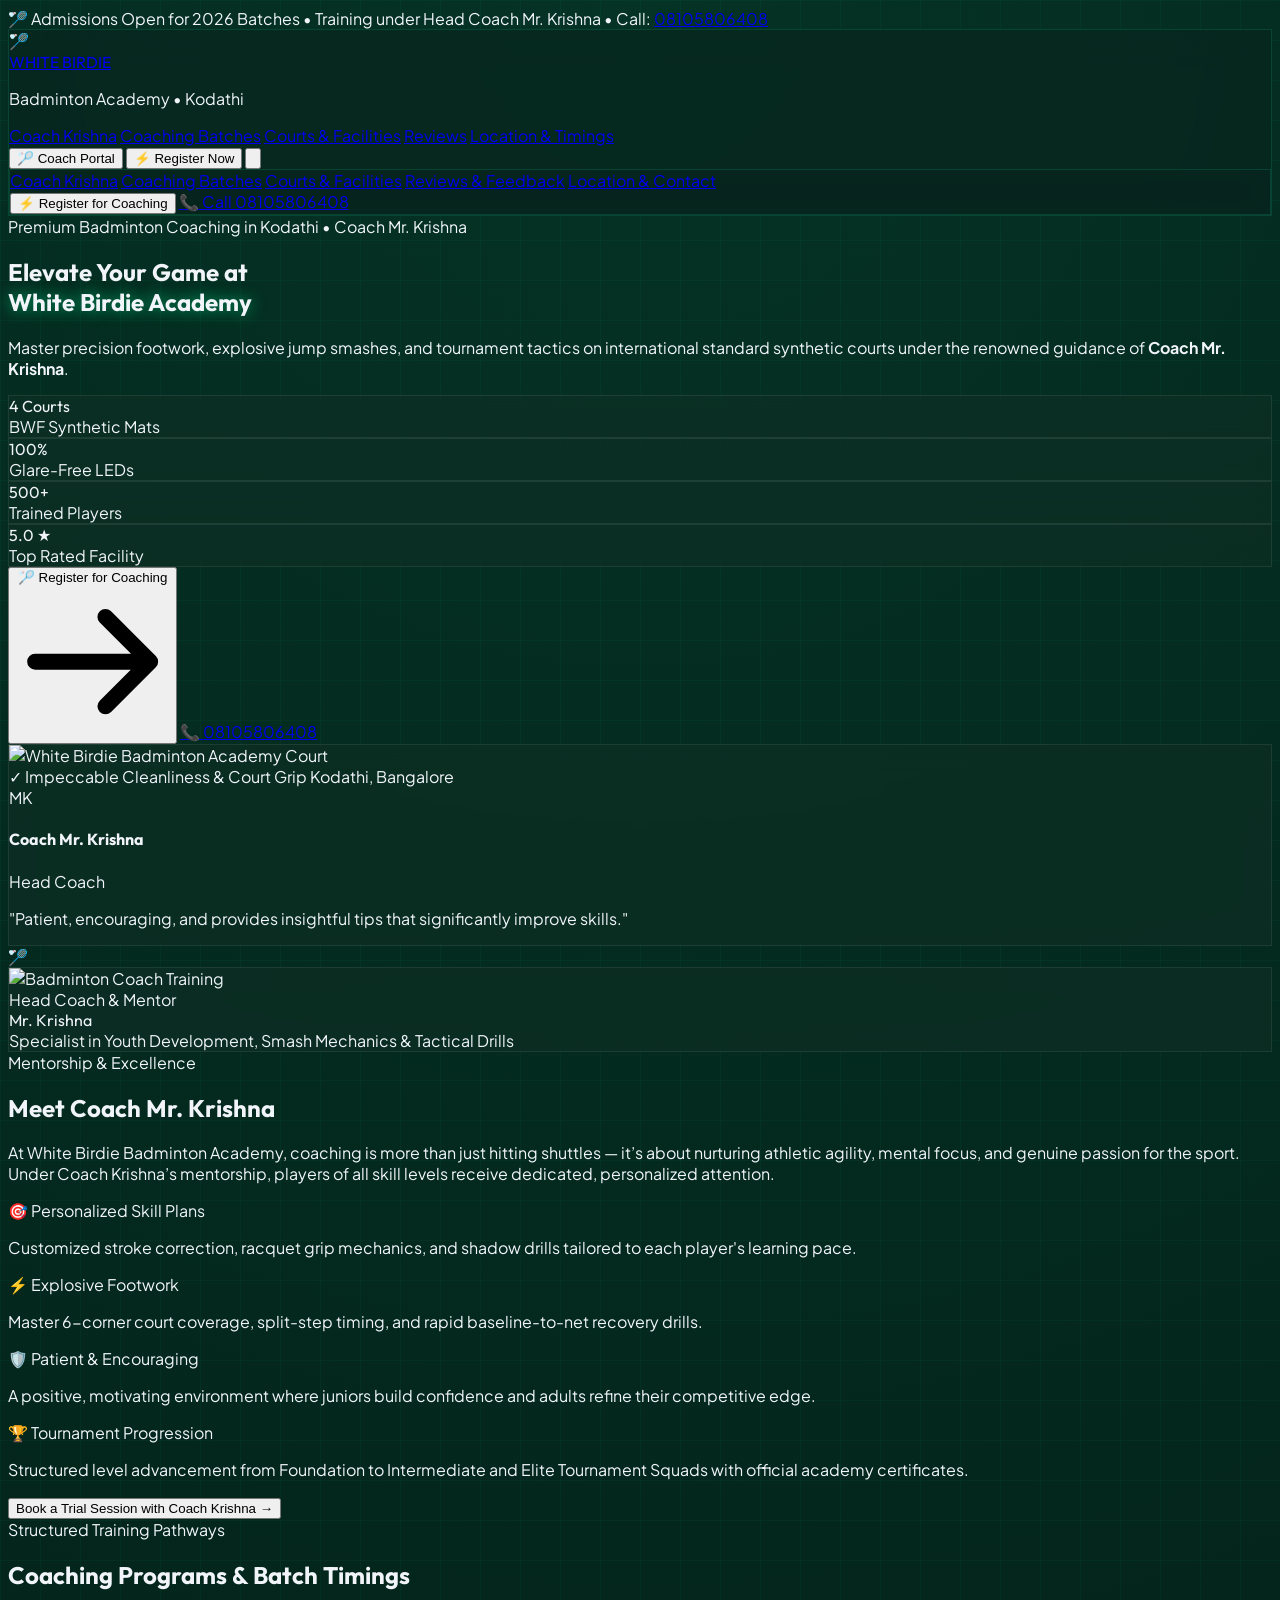
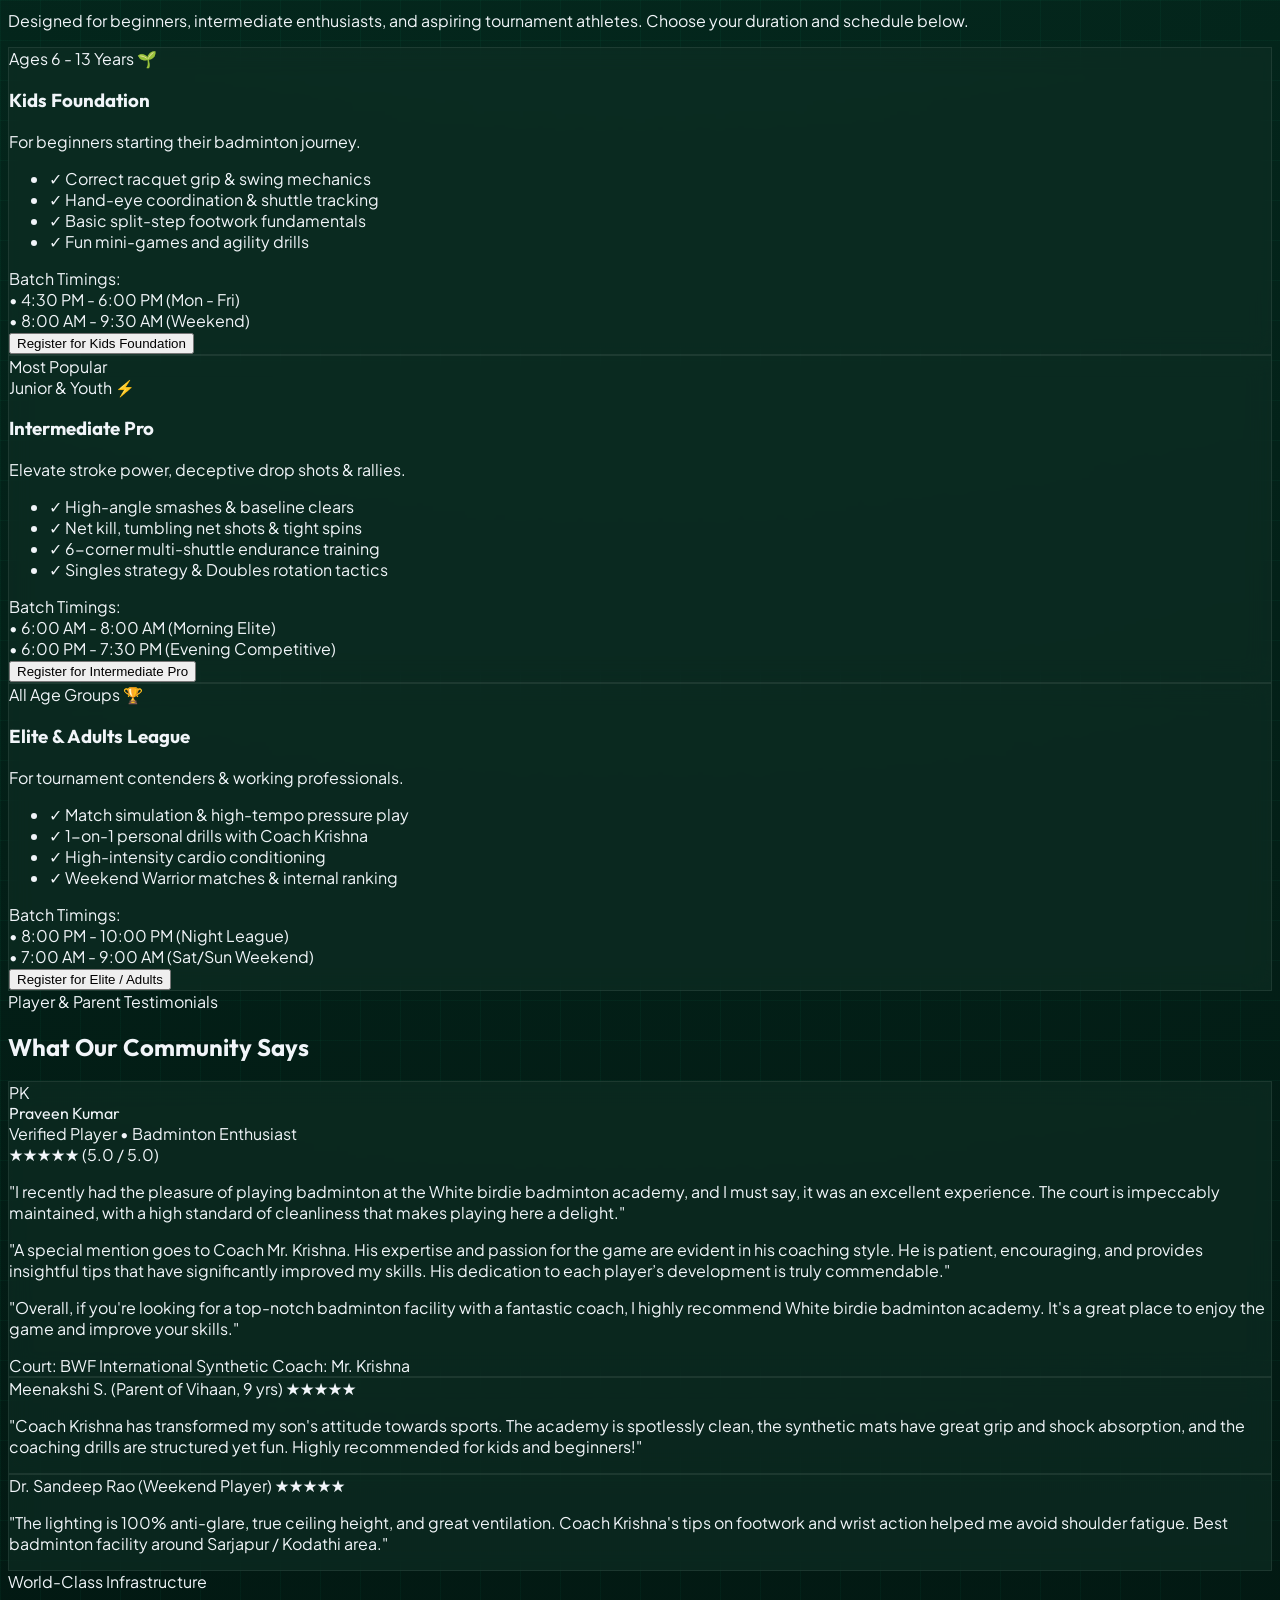
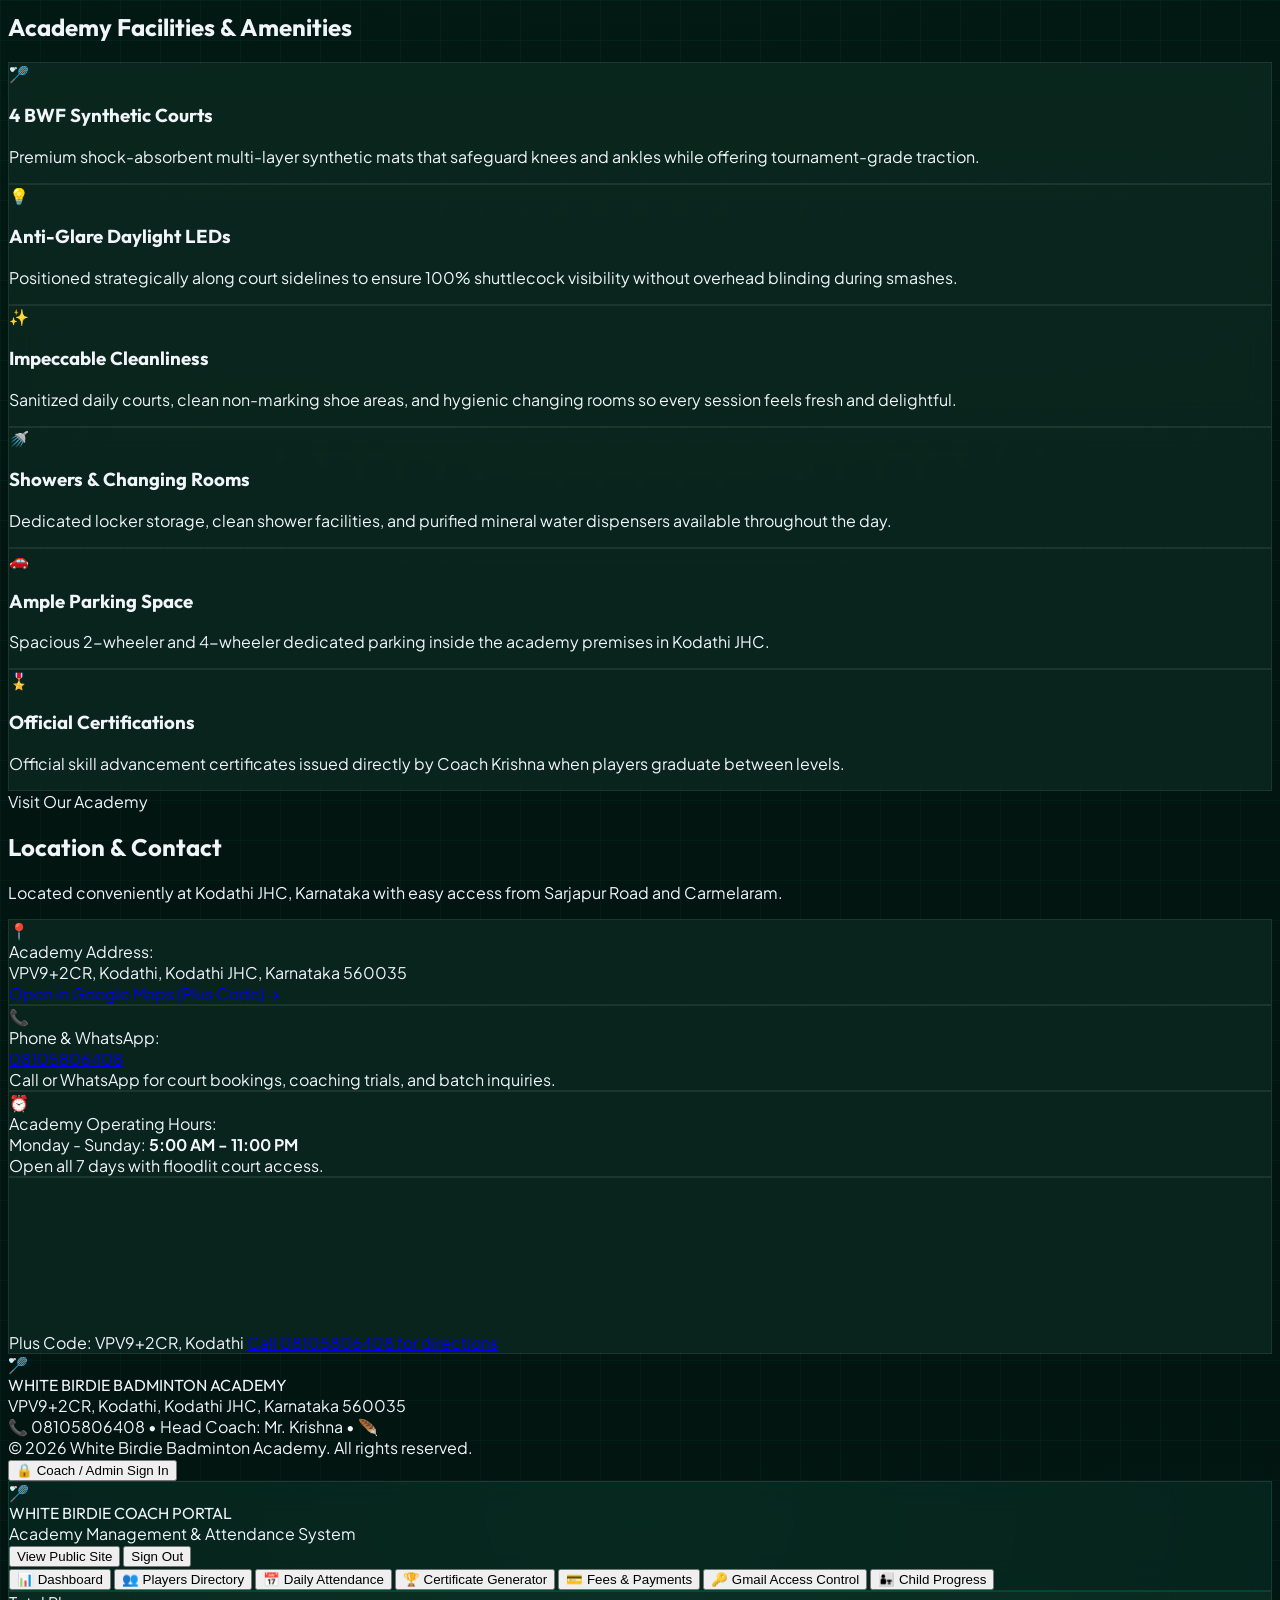
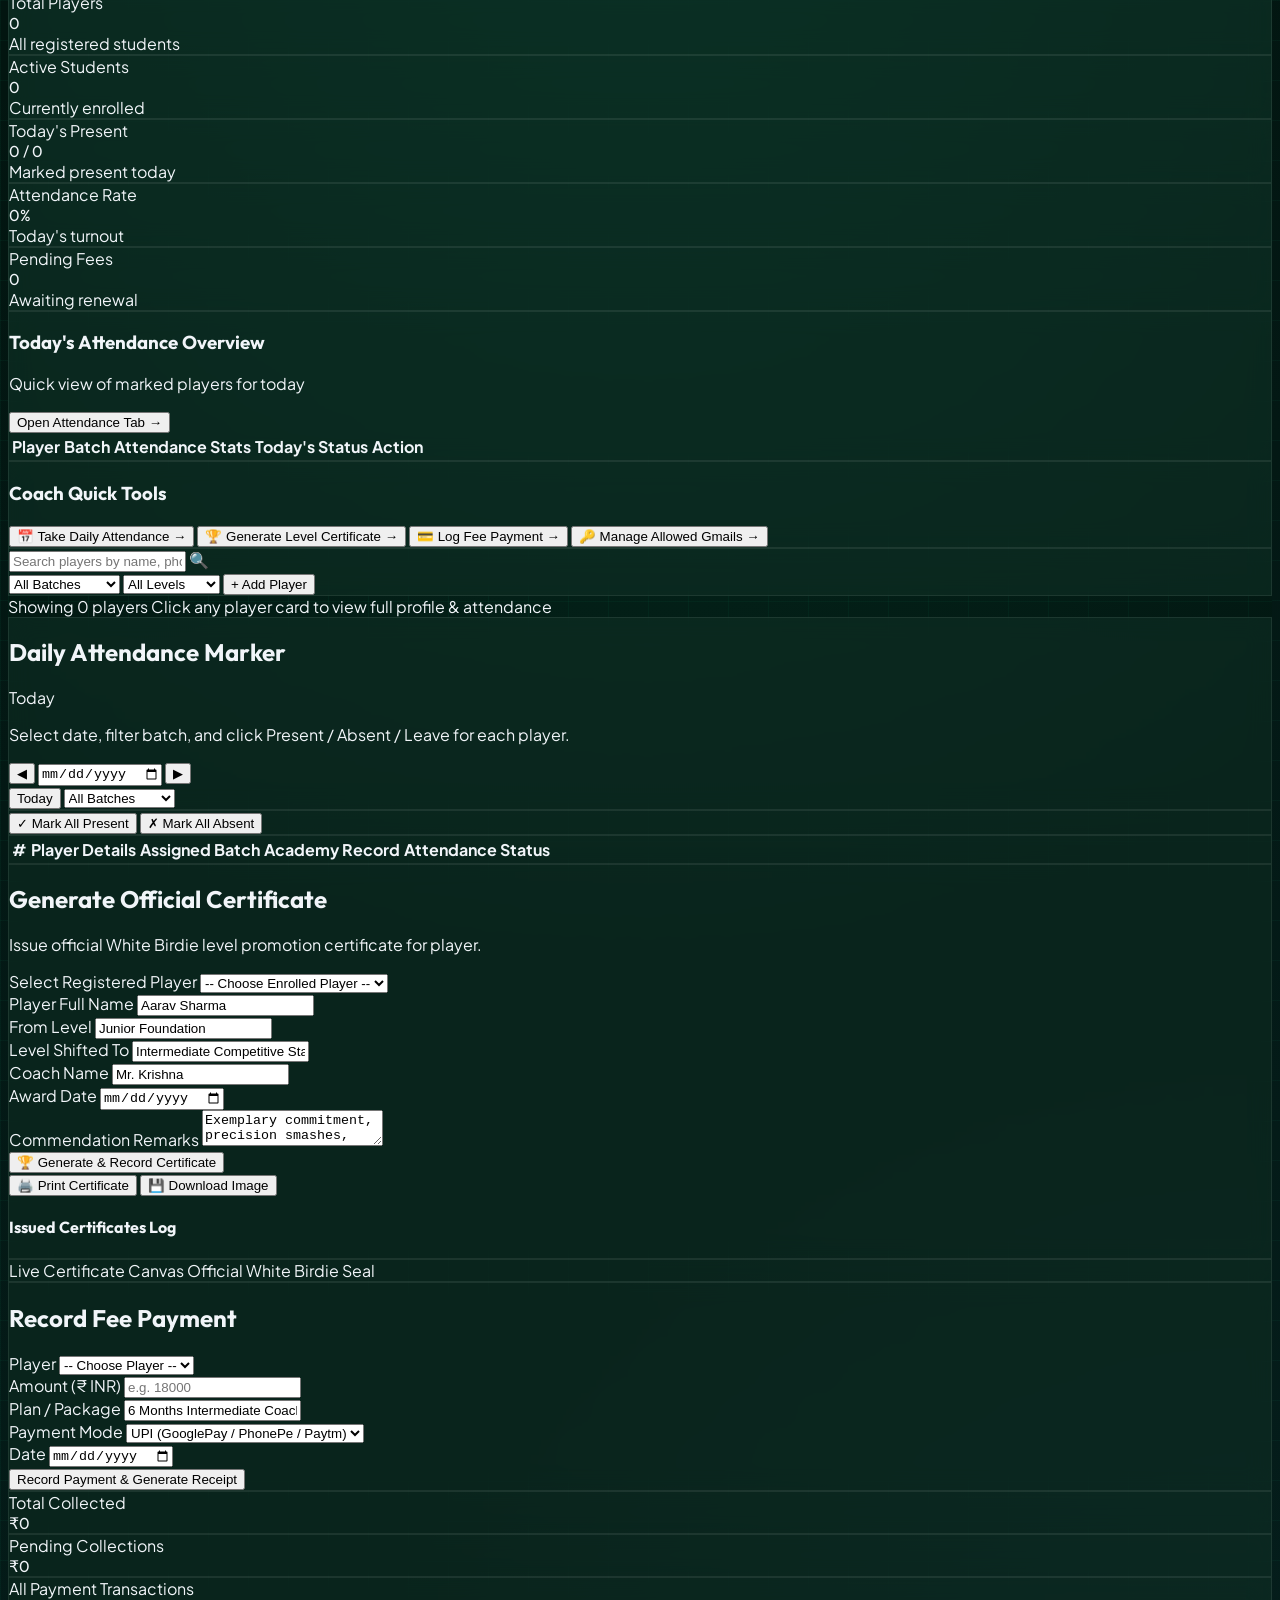
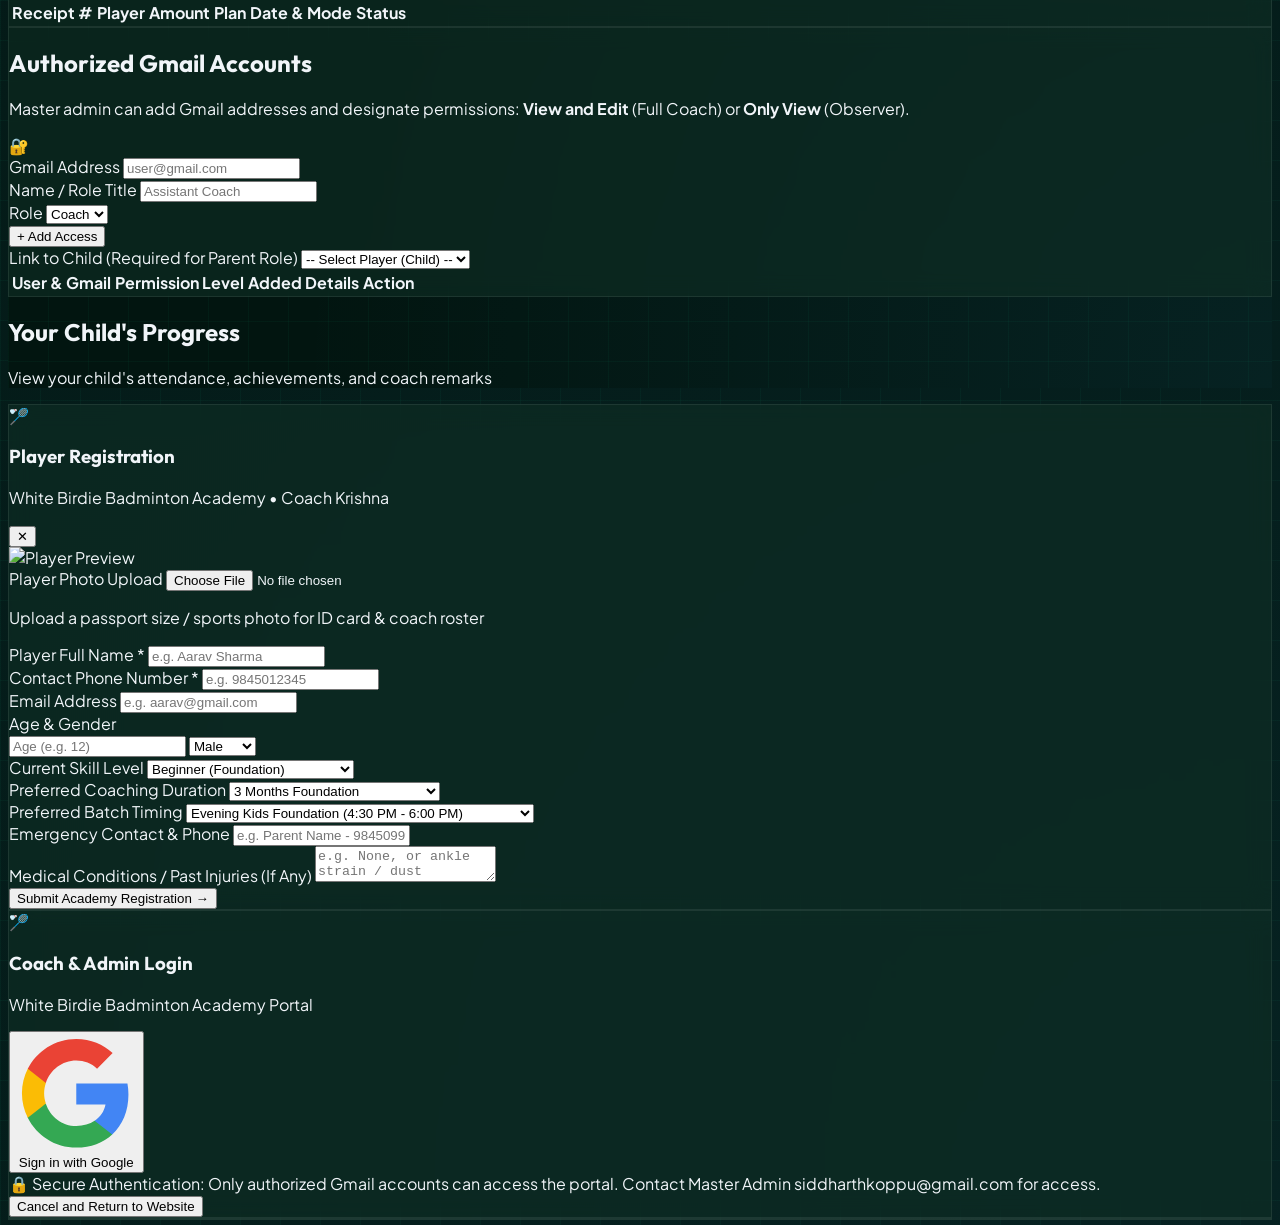
==== index.html @ d4277530 "Update White Birdie Badminton Academy website and coach portal" ====
<!DOCTYPE html>
<html lang="en" class="scroll-smooth">
<head>
    <meta charset="UTF-8">
    <meta name="viewport" content="width=device-width, initial-scale=1.0">
    <title>White Birdie Badminton Academy | Kodathi, Karnataka</title>

    <!-- Meta tags for SEO & Social -->
    <meta name="description" content="White Birdie Badminton Academy in Kodathi, Karnataka. Professional coaching by Coach Mr. Krishna, international BWF synthetic courts, kids & adult batches, personal training.">

    <!-- Tailwind CSS CDN -->
    <script src="https://cdn.tailwindcss.com"></script>
    <script>
        tailwind.config = {
            darkMode: 'class',
            theme: {
                extend: {
                    colors: {
                        court: {
                            50: '#f0fdf4',
                            100: '#dcfce7',
                            200: '#bbf7d0',
                            500: '#10b981',
                            600: '#059669',
                            700: '#047857',
                            800: '#065f46',
                            900: '#064e3b',
                            950: '#022c22',
                            dark: '#042018',
                            darker: '#02140f',
                            primary: '#0F382C'
                        },
                        neon: '#00f59b',
                        gold: {
                            400: '#fbbf24',
                            500: '#f59e0b',
                            600: '#d97706',
                            700: '#b45309'
                        }
                    },
                    fontFamily: {
                        sans: ['Plus Jakarta Sans', 'sans-serif'],
                        heading: ['Outfit', 'sans-serif'],
                        certificate: ['Cinzel', 'serif']
                    }
                }
            }
        }
    </script>

    <!-- Custom CSS -->
    <link rel="stylesheet" href="styles.css">

    <!-- Canvas Confetti & HTML2Canvas for Certificates -->
    <script src="https://cdn.jsdelivr.net/npm/canvas-confetti@1.9.2/dist/confetti.browser.min.js"></script>
    <script src="https://cdnjs.cloudflare.com/ajax/libs/html2canvas/1.4.1/html2canvas.min.js"></script>

    <!-- Firebase SDK v10 (Compat version for simple browser execution) -->
    <script src="https://www.gstatic.com/firebasejs/10.8.0/firebase-app-compat.js"></script>
    <script src="https://www.gstatic.com/firebasejs/10.8.0/firebase-auth-compat.js"></script>
    <script src="https://www.gstatic.com/firebasejs/10.8.0/firebase-firestore-compat.js"></script>

    <!-- Firebase Configuration -->
    <script>
        const firebaseConfig = {
            apiKey: "AIzaSyAtHWbHRMEsFxApn5puPmx_21ewDvkXUp0",
            authDomain: "white-birdie.firebaseapp.com",
            projectId: "white-birdie",
            storageBucket: "white-birdie.firebasestorage.app",
            messagingSenderId: "162909632596",
            appId: "1:162909632596:web:efbe98a06edf2e0aae95c1"
        };

        // Initialize Firebase
        firebase.initializeApp(firebaseConfig);
    </script>

    <!-- App Scripts -->
    <script src="mock-data.js"></script>
    <script src="firebase-service.js"></script>
    <script src="coach-portal.js"></script>
    <script src="app.js"></script>
</head>
<body class="bg-court-pattern text-slate-100 min-h-screen flex flex-col selection:bg-emerald-500 selection:text-slate-900">

    <!-- ========================================================================= -->
    <!-- PUBLIC WEBSITE SCREEN -->
    <!-- ========================================================================= -->
    <div id="public-website-screen" class="flex-1 flex flex-col">

        <!-- Top Announcement Banner -->
        <div class="bg-gradient-to-r from-emerald-950 via-court-primary to-emerald-950 border-b border-emerald-500/20 py-2 px-4 text-center text-xs sm:text-sm text-emerald-300 font-medium flex items-center justify-center gap-2">
            <span class="w-2 h-2 rounded-full bg-emerald-400 animate-ping"></span>
            <span>🏸 Admissions Open for 2026 Batches • Training under Head Coach Mr. Krishna</span>
            <span class="hidden md:inline">• Call: <a href="tel:08105806408" class="underline text-white font-bold hover:text-emerald-400">08105806408</a></span>
        </div>

        <!-- Main Navigation Bar -->
        <header class="sticky top-0 z-40 glass-panel border-b border-emerald-500/20 shadow-xl">
            <div class="max-w-7xl mx-auto px-4 sm:px-6 lg:px-8 h-20 flex items-center justify-between">

                <!-- Logo & Brand (Secret Step 1: Click the Shuttlecock Icon) -->
                <div class="flex items-center gap-3">
                    <div id="secret-trigger-step1"
                         class="w-12 h-12 rounded-2xl bg-gradient-to-br from-emerald-400 to-teal-700 flex items-center justify-center shadow-lg shadow-emerald-500/30 cursor-pointer hover:rotate-12 transition-transform duration-300 group"
                         title="White Birdie Shuttlecock Logo">
                        <span class="text-2xl group-hover:scale-110 transition-transform">🏸</span>
                    </div>
                    <div>
                        <a href="#home" class="font-heading font-black text-xl sm:text-2xl tracking-tight text-white flex items-center gap-1.5">
                            WHITE <span class="text-emerald-400">BIRDIE</span>
                        </a>
                        <p class="text-[10px] text-emerald-400/80 font-bold uppercase tracking-widest">
                            Badminton Academy • Kodathi
                        </p>
                    </div>
                </div>

                <!-- Desktop Navigation Links -->
                <nav class="hidden lg:flex items-center gap-7 text-sm font-semibold text-slate-300">
                    <a href="#about-coach" class="hover:text-emerald-400 transition-colors">Coach Krishna</a>
                    <a href="#programs" class="hover:text-emerald-400 transition-colors">Coaching Batches</a>
                    <a href="#facilities" class="hover:text-emerald-400 transition-colors">Courts & Facilities</a>
                    <a href="#reviews" class="hover:text-emerald-400 transition-colors">Reviews</a>
                    <a href="#location" class="hover:text-emerald-400 transition-colors">Location & Timings</a>
                </nav>

                <!-- Action Buttons -->
                <div class="flex items-center gap-3">
                    <!-- Coach Portal Switch (Visible when logged in or secret triggered) -->
                    <button id="nav-coach-portal-btn" class="hidden px-4 py-2 rounded-xl bg-gradient-to-r from-emerald-600 to-teal-700 text-white font-bold text-xs sm:text-sm hover:shadow-lg hover:shadow-emerald-500/30 transition flex items-center gap-2">
                        <span>🏸 Coach Portal</span>
                    </button>

                    <!-- Public Register CTA Button -->
                    <button class="btn-trigger-register px-5 py-2.5 rounded-xl bg-gradient-to-r from-emerald-500 to-teal-500 hover:from-emerald-400 hover:to-teal-400 text-slate-950 font-black text-xs sm:text-sm shadow-lg shadow-emerald-500/30 hover:scale-105 active:scale-95 transition-all">
                        ⚡ Register Now
                    </button>

                    <!-- Mobile Menu Toggle -->
                    <button id="mobile-menu-toggle" class="lg:hidden p-2 rounded-xl bg-emerald-950/60 text-emerald-400 border border-emerald-500/30">
                        <svg class="w-6 h-6" fill="none" stroke="currentColor" viewBox="0 0 24 24"><path stroke-linecap="round" stroke-linejoin="round" stroke-width="2" d="M4 6h16M4 12h16m-7 6h7"></path></svg>
                    </button>
                </div>

            </div>

            <!-- Mobile Dropdown Menu -->
            <div id="mobile-menu-dropdown" class="hidden lg:hidden glass-panel border-t border-emerald-900 px-6 py-5 space-y-4 text-sm font-semibold">
                <a href="#about-coach" class="block text-slate-300 hover:text-emerald-400">Coach Krishna</a>
                <a href="#programs" class="block text-slate-300 hover:text-emerald-400">Coaching Batches</a>
                <a href="#facilities" class="block text-slate-300 hover:text-emerald-400">Courts & Facilities</a>
                <a href="#reviews" class="block text-slate-300 hover:text-emerald-400">Reviews & Feedback</a>
                <a href="#location" class="block text-slate-300 hover:text-emerald-400">Location & Contact</a>
                <div class="pt-2 border-t border-emerald-900 flex flex-col gap-2">
                    <button class="btn-trigger-register w-full py-2.5 rounded-xl bg-emerald-500 text-slate-950 font-bold text-center">
                        ⚡ Register for Coaching
                    </button>
                    <a href="tel:08105806408" class="w-full py-2.5 rounded-xl bg-emerald-950 text-emerald-300 font-bold text-center border border-emerald-800">
                        📞 Call 08105806408
                    </a>
                </div>
            </div>
        </header>

        <!-- ================= HERO SECTION ================= -->
        <section id="home" class="relative pt-12 pb-20 md:pt-20 md:pb-32 overflow-hidden">
            <!-- Background Glows -->
            <div class="absolute top-1/4 left-1/2 -translate-x-1/2 w-96 h-96 bg-emerald-500/15 rounded-full blur-3xl pointer-events-none"></div>
            <div class="absolute top-10 right-10 w-80 h-80 bg-teal-500/10 rounded-full blur-3xl pointer-events-none"></div>

            <div class="max-w-7xl mx-auto px-4 sm:px-6 lg:px-8 relative z-10">
                <div class="grid grid-cols-1 lg:grid-cols-12 gap-12 items-center">

                    <!-- Left Hero Content -->
                    <div class="lg:col-span-7 space-y-6 text-center lg:text-left">

                        <!-- Secret Step 2: Click the Coach Krishna Badge -->
                        <div class="inline-flex items-center gap-2 px-4 py-1.5 rounded-full bg-emerald-950/80 border border-emerald-500/40 text-emerald-300 text-xs font-semibold shadow-inner">
                            <span class="w-2 h-2 rounded-full bg-emerald-400 pulse-dot"></span>
                            <span>Premium Badminton Coaching in Kodathi</span>
                            <span class="text-slate-500">•</span>
                            <span id="secret-trigger-step2" class="cursor-pointer hover:text-white underline font-bold" title="Coach Mr. Krishna">
                                Coach Mr. Krishna
                            </span>
                        </div>

                        <h1 class="font-heading font-black text-4xl sm:text-5xl md:text-6xl text-white tracking-tight leading-[1.1]">
                            Elevate Your Game at <br>
                            <span class="text-transparent bg-clip-text bg-gradient-to-r from-emerald-400 via-teal-300 to-cyan-400 neon-glow">
                                White Birdie Academy
                            </span>
                        </h1>

                        <p class="text-base sm:text-lg text-slate-300 max-w-2xl mx-auto lg:mx-0 leading-relaxed">
                            Master precision footwork, explosive jump smashes, and tournament tactics on international standard synthetic courts under the renowned guidance of <strong class="text-emerald-300">Coach Mr. Krishna</strong>.
                        </p>

                        <!-- Key Highlight Badges -->
                        <div class="grid grid-cols-2 sm:grid-cols-4 gap-3 pt-2">
                            <div class="glass-card p-3 rounded-xl text-center">
                                <div class="text-emerald-400 font-bold text-xl font-heading">4 Courts</div>
                                <div class="text-[11px] text-slate-400 font-medium">BWF Synthetic Mats</div>
                            </div>
                            <div class="glass-card p-3 rounded-xl text-center">
                                <div class="text-teal-400 font-bold text-xl font-heading">100%</div>
                                <div class="text-[11px] text-slate-400 font-medium">Glare-Free LEDs</div>
                            </div>
                            <div class="glass-card p-3 rounded-xl text-center">
                                <div class="text-cyan-400 font-bold text-xl font-heading">500+</div>
                                <div class="text-[11px] text-slate-400 font-medium">Trained Players</div>
                            </div>
                            <div class="glass-card p-3 rounded-xl text-center">
                                <div class="text-amber-400 font-bold text-xl font-heading">5.0 ★</div>
                                <div class="text-[11px] text-slate-400 font-medium">Top Rated Facility</div>
                            </div>
                        </div>

                        <!-- CTA Actions -->
                        <div class="flex flex-col sm:flex-row items-center justify-center lg:justify-start gap-4 pt-4">
                            <button class="btn-trigger-register w-full sm:w-auto px-8 py-4 rounded-2xl bg-gradient-to-r from-emerald-500 to-teal-500 hover:from-emerald-400 hover:to-teal-400 text-slate-950 font-black text-base shadow-xl shadow-emerald-500/25 hover:scale-105 active:scale-95 transition-all flex items-center justify-center gap-2">
                                <span>🏸 Register for Coaching</span>
                                <svg class="w-5 h-5" fill="none" stroke="currentColor" viewBox="0 0 24 24"><path stroke-linecap="round" stroke-linejoin="round" stroke-width="2.5" d="M14 5l7 7m0 0l-7 7m7-7H3"></path></svg>
                            </button>

                            <a href="tel:08105806408" class="w-full sm:w-auto px-7 py-4 rounded-2xl bg-emerald-950/80 hover:bg-emerald-900/90 text-white font-bold text-base border border-emerald-500/30 hover:border-emerald-400 transition flex items-center justify-center gap-2.5">
                                <span class="text-emerald-400 text-lg">📞</span>
                                <span>08105806408</span>
                            </a>
                        </div>

                    </div>

                    <!-- Right Hero Visual Card -->
                    <div class="lg:col-span-5 relative">
                        <div class="relative mx-auto max-w-md lg:max-w-none">

                            <!-- Main Visual Glass Card -->
                            <div class="glass-card rounded-3xl p-6 border-2 border-emerald-500/30 shadow-2xl relative overflow-hidden">

                                <div class="relative rounded-2xl overflow-hidden mb-5 border border-emerald-500/20 group">
                                    <img src="https://images.unsplash.com/photo-1626224583764-f87db24ac4ea?w=800&auto=format&fit=crop&q=80"
                                         class="w-full h-64 sm:h-72 object-cover group-hover:scale-105 transition-transform duration-500"
                                         alt="White Birdie Badminton Academy Court">
                                    <div class="absolute inset-0 bg-gradient-to-t from-slate-950 via-transparent to-transparent"></div>
                                    <div class="absolute bottom-3 left-3 right-3 flex items-center justify-between text-xs font-bold text-white">
                                        <span class="px-3 py-1 rounded-full bg-emerald-600/90 backdrop-blur-md">
                                            ✓ Impeccable Cleanliness & Court Grip
                                        </span>
                                        <span class="px-2.5 py-1 rounded-full bg-slate-900/80">
                                            Kodathi, Bangalore
                                        </span>
                                    </div>
                                </div>

                                <!-- Coach Krishna Spotlight Snippet -->
                                <div class="bg-emerald-950/60 p-4 rounded-2xl border border-emerald-800/40 flex items-center gap-4">
                                    <div class="w-14 h-14 rounded-full bg-emerald-600 flex items-center justify-center text-2xl font-bold text-white shadow-md border-2 border-emerald-400 flex-shrink-0">
                                        MK
                                    </div>
                                    <div>
                                        <div class="flex items-center gap-2">
                                            <h4 class="font-heading font-bold text-white text-base">Coach Mr. Krishna</h4>
                                            <span class="text-xs px-2 py-0.5 rounded-full bg-emerald-500/20 text-emerald-300 font-semibold border border-emerald-500/40">Head Coach</span>
                                        </div>
                                        <p class="text-xs text-slate-300 mt-1 line-clamp-2">
                                            "Patient, encouraging, and provides insightful tips that significantly improve skills."
                                        </p>
                                    </div>
                                </div>

                            </div>

                            <!-- Floating Decorative Shuttlecock -->
                            <div class="absolute -top-6 -right-6 w-16 h-16 rounded-2xl bg-gradient-to-br from-amber-400 to-amber-600 flex items-center justify-center text-3xl shadow-xl animate-shuttle">
                                🏸
                            </div>

                        </div>
                    </div>

                </div>
            </div>
        </section>

        <!-- ================= ABOUT COACH KRISHNA SECTION ================= -->
        <section id="about-coach" class="py-20 bg-court-dark/80 border-t border-b border-emerald-950">
            <div class="max-w-7xl mx-auto px-4 sm:px-6 lg:px-8">

                <div class="grid grid-cols-1 lg:grid-cols-12 gap-12 items-center">

                    <div class="lg:col-span-5 relative">
                        <div class="relative rounded-3xl overflow-hidden border-2 border-emerald-500/30 shadow-2xl glass-card p-3">
                            <img src="https://images.unsplash.com/photo-1599586120429-48281b6f0ece?w=800&auto=format&fit=crop&q=80"
                                 class="w-full h-96 object-cover rounded-2xl"
                                 alt="Badminton Coach Training">
                            <div class="absolute bottom-6 left-6 right-6 bg-slate-950/90 backdrop-blur-md p-4 rounded-2xl border border-emerald-500/30">
                                <div class="text-emerald-400 font-bold text-sm">Head Coach & Mentor</div>
                                <div class="text-white font-heading font-black text-xl">Mr. Krishna</div>
                                <div class="text-xs text-slate-400 mt-1">Specialist in Youth Development, Smash Mechanics & Tactical Drills</div>
                            </div>
                        </div>
                    </div>

                    <div class="lg:col-span-7 space-y-6">

                        <div>
                            <span class="text-xs font-bold uppercase tracking-widest text-emerald-400 bg-emerald-950/80 px-3 py-1 rounded-full border border-emerald-500/30">
                                Mentorship & Excellence
                            </span>
                            <h2 class="font-heading font-black text-3xl sm:text-4xl text-white mt-3">
                                Meet Coach Mr. Krishna
                            </h2>
                            <p class="text-slate-300 mt-4 leading-relaxed">
                                At White Birdie Badminton Academy, coaching is more than just hitting shuttles — it’s about nurturing athletic agility, mental focus, and genuine passion for the sport. Under Coach Krishna’s mentorship, players of all skill levels receive dedicated, personalized attention.
                            </p>
                        </div>

                        <!-- Coaching Pillars -->
                        <div class="grid grid-cols-1 sm:grid-cols-2 gap-4">
                            <div class="bg-emerald-950/40 p-4 rounded-2xl border border-emerald-900/40">
                                <div class="text-emerald-400 text-xl font-bold mb-1">🎯 Personalized Skill Plans</div>
                                <p class="text-xs text-slate-300">Customized stroke correction, racquet grip mechanics, and shadow drills tailored to each player's learning pace.</p>
                            </div>
                            <div class="bg-emerald-950/40 p-4 rounded-2xl border border-emerald-900/40">
                                <div class="text-teal-400 text-xl font-bold mb-1">⚡ Explosive Footwork</div>
                                <p class="text-xs text-slate-300">Master 6-corner court coverage, split-step timing, and rapid baseline-to-net recovery drills.</p>
                            </div>
                            <div class="bg-emerald-950/40 p-4 rounded-2xl border border-emerald-900/40">
                                <div class="text-cyan-400 text-xl font-bold mb-1">🛡️ Patient & Encouraging</div>
                                <p class="text-xs text-slate-300">A positive, motivating environment where juniors build confidence and adults refine their competitive edge.</p>
                            </div>
                            <div class="bg-emerald-950/40 p-4 rounded-2xl border border-emerald-900/40">
                                <div class="text-amber-400 text-xl font-bold mb-1">🏆 Tournament Progression</div>
                                <p class="text-xs text-slate-300">Structured level advancement from Foundation to Intermediate and Elite Tournament Squads with official academy certificates.</p>
                            </div>
                        </div>

                        <div class="pt-2">
                            <button class="btn-trigger-register px-6 py-3 rounded-xl bg-emerald-500 hover:bg-emerald-400 text-slate-950 font-bold text-sm shadow-lg shadow-emerald-500/20 transition">
                                Book a Trial Session with Coach Krishna →
                            </button>
                        </div>

                    </div>

                </div>

            </div>
        </section>

        <!-- ================= COACHING PROGRAMS / BATCHES ================= -->
        <section id="programs" class="py-20">
            <div class="max-w-7xl mx-auto px-4 sm:px-6 lg:px-8">

                <div class="text-center max-w-3xl mx-auto mb-16">
                    <span class="text-xs font-bold uppercase tracking-widest text-emerald-400 bg-emerald-950/80 px-3 py-1 rounded-full border border-emerald-500/30">
                        Structured Training Pathways
                    </span>
                    <h2 class="font-heading font-black text-3xl sm:text-4xl text-white mt-3">
                        Coaching Programs & Batch Timings
                    </h2>
                    <p class="text-slate-400 text-sm mt-3">
                        Designed for beginners, intermediate enthusiasts, and aspiring tournament athletes. Choose your duration and schedule below.
                    </p>
                </div>

                <div class="grid grid-cols-1 md:grid-cols-3 gap-8">

                    <!-- Program 1: Kids Foundation -->
                    <div class="glass-card rounded-3xl p-6 border border-emerald-900/50 flex flex-col justify-between hover:border-emerald-500/50">
                        <div>
                            <div class="flex items-center justify-between mb-4">
                                <span class="px-3 py-1 rounded-full text-xs font-bold bg-blue-500/20 text-blue-300 border border-blue-500/30">
                                    Ages 6 - 13 Years
                                </span>
                                <span class="text-2xl">🌱</span>
                            </div>
                            <h3 class="font-heading font-bold text-2xl text-white">Kids Foundation</h3>
                            <p class="text-xs text-slate-400 mt-1 mb-4">For beginners starting their badminton journey.</p>

                            <ul class="space-y-2.5 text-xs text-slate-300 border-t border-b border-emerald-950 py-4 mb-4">
                                <li class="flex items-center gap-2"><span class="text-emerald-400">✓</span> Correct racquet grip & swing mechanics</li>
                                <li class="flex items-center gap-2"><span class="text-emerald-400">✓</span> Hand-eye coordination & shuttle tracking</li>
                                <li class="flex items-center gap-2"><span class="text-emerald-400">✓</span> Basic split-step footwork fundamentals</li>
                                <li class="flex items-center gap-2"><span class="text-emerald-400">✓</span> Fun mini-games and agility drills</li>
                            </ul>

                            <div class="bg-slate-900/60 p-3 rounded-xl text-xs text-slate-300 space-y-1 mb-4">
                                <div class="font-bold text-white">Batch Timings:</div>
                                <div>• 4:30 PM - 6:00 PM (Mon - Fri)</div>
                                <div>• 8:00 AM - 9:30 AM (Weekend)</div>
                            </div>
                        </div>

                        <button class="btn-trigger-register w-full py-3 rounded-xl bg-emerald-900/60 hover:bg-emerald-800 text-emerald-200 font-bold text-xs border border-emerald-700/50 transition">
                            Register for Kids Foundation
                        </button>
                    </div>

                    <!-- Program 2: Intermediate Pro (Featured) -->
                    <div class="glass-card rounded-3xl p-6 border-2 border-emerald-400 shadow-xl shadow-emerald-500/10 flex flex-col justify-between relative">
                        <div class="absolute -top-3.5 left-1/2 -translate-x-1/2 px-4 py-1 rounded-full bg-gradient-to-r from-emerald-500 to-teal-400 text-slate-950 font-black text-[11px] uppercase tracking-wider shadow">
                            Most Popular
                        </div>

                        <div>
                            <div class="flex items-center justify-between mb-4">
                                <span class="px-3 py-1 rounded-full text-xs font-bold bg-emerald-500/20 text-emerald-300 border border-emerald-500/30">
                                    Junior & Youth
                                </span>
                                <span class="text-2xl">⚡</span>
                            </div>
                            <h3 class="font-heading font-bold text-2xl text-white">Intermediate Pro</h3>
                            <p class="text-xs text-slate-400 mt-1 mb-4">Elevate stroke power, deceptive drop shots & rallies.</p>

                            <ul class="space-y-2.5 text-xs text-slate-300 border-t border-b border-emerald-950 py-4 mb-4">
                                <li class="flex items-center gap-2"><span class="text-emerald-400">✓</span> High-angle smashes & baseline clears</li>
                                <li class="flex items-center gap-2"><span class="text-emerald-400">✓</span> Net kill, tumbling net shots & tight spins</li>
                                <li class="flex items-center gap-2"><span class="text-emerald-400">✓</span> 6-corner multi-shuttle endurance training</li>
                                <li class="flex items-center gap-2"><span class="text-emerald-400">✓</span> Singles strategy & Doubles rotation tactics</li>
                            </ul>

                            <div class="bg-slate-900/60 p-3 rounded-xl text-xs text-slate-300 space-y-1 mb-4">
                                <div class="font-bold text-white">Batch Timings:</div>
                                <div>• 6:00 AM - 8:00 AM (Morning Elite)</div>
                                <div>• 6:00 PM - 7:30 PM (Evening Competitive)</div>
                            </div>
                        </div>

                        <button class="btn-trigger-register w-full py-3 rounded-xl bg-emerald-500 hover:bg-emerald-400 text-slate-950 font-black text-xs shadow-md transition">
                            Register for Intermediate Pro
                        </button>
                    </div>

                    <!-- Program 3: Elite & Adults Coaching -->
                    <div class="glass-card rounded-3xl p-6 border border-emerald-900/50 flex flex-col justify-between hover:border-emerald-500/50">
                        <div>
                            <div class="flex items-center justify-between mb-4">
                                <span class="px-3 py-1 rounded-full text-xs font-bold bg-purple-500/20 text-purple-300 border border-purple-500/30">
                                    All Age Groups
                                </span>
                                <span class="text-2xl">🏆</span>
                            </div>
                            <h3 class="font-heading font-bold text-2xl text-white">Elite & Adults League</h3>
                            <p class="text-xs text-slate-400 mt-1 mb-4">For tournament contenders & working professionals.</p>

                            <ul class="space-y-2.5 text-xs text-slate-300 border-t border-b border-emerald-950 py-4 mb-4">
                                <li class="flex items-center gap-2"><span class="text-emerald-400">✓</span> Match simulation & high-tempo pressure play</li>
                                <li class="flex items-center gap-2"><span class="text-emerald-400">✓</span> 1-on-1 personal drills with Coach Krishna</li>
                                <li class="flex items-center gap-2"><span class="text-emerald-400">✓</span> High-intensity cardio conditioning</li>
                                <li class="flex items-center gap-2"><span class="text-emerald-400">✓</span> Weekend Warrior matches & internal ranking</li>
                            </ul>

                            <div class="bg-slate-900/60 p-3 rounded-xl text-xs text-slate-300 space-y-1 mb-4">
                                <div class="font-bold text-white">Batch Timings:</div>
                                <div>• 8:00 PM - 10:00 PM (Night League)</div>
                                <div>• 7:00 AM - 9:00 AM (Sat/Sun Weekend)</div>
                            </div>
                        </div>

                        <button class="btn-trigger-register w-full py-3 rounded-xl bg-emerald-900/60 hover:bg-emerald-800 text-emerald-200 font-bold text-xs border border-emerald-700/50 transition">
                            Register for Elite / Adults
                        </button>
                    </div>

                </div>

            </div>
        </section>

        <!-- ================= VERIFIED REVIEWS & TESTIMONIALS (HIGHLIGHTING THE PASTED REVIEW) ================= -->
        <section id="reviews" class="py-20 bg-court-dark/80 border-t border-b border-emerald-950 relative overflow-hidden">

            <div class="max-w-7xl mx-auto px-4 sm:px-6 lg:px-8 relative z-10">

                <div class="text-center max-w-3xl mx-auto mb-14">
                    <span class="text-xs font-bold uppercase tracking-widest text-amber-400 bg-amber-950/60 px-3 py-1 rounded-full border border-amber-500/30">
                        Player & Parent Testimonials
                    </span>
                    <h2 class="font-heading font-black text-3xl sm:text-4xl text-white mt-3">
                        What Our Community Says
                    </h2>
                </div>

                <!-- Featured Review Card (The Exact Review Pasted by User) -->
                <div class="max-w-4xl mx-auto mb-12">
                    <div class="glass-card rounded-3xl p-8 md:p-10 border-2 border-emerald-400/50 shadow-2xl relative">

                        <div class="flex flex-wrap items-center justify-between gap-4 mb-6">
                            <div class="flex items-center gap-3">
                                <div class="w-12 h-12 rounded-full bg-emerald-600 flex items-center justify-center text-white font-bold text-lg shadow-md border-2 border-emerald-400">
                                    PK
                                </div>
                                <div>
                                    <div class="font-heading font-bold text-lg text-white">Praveen Kumar</div>
                                    <div class="text-xs text-emerald-400 font-medium">Verified Player • Badminton Enthusiast</div>
                                </div>
                            </div>

                            <div class="flex items-center gap-1 text-amber-400 text-lg">
                                ★★★★★ <span class="text-xs text-slate-400 ml-2 font-mono">(5.0 / 5.0)</span>
                            </div>
                        </div>

                        <!-- Exact review text -->
                        <div class="space-y-4 text-sm sm:text-base text-slate-200 leading-relaxed italic border-l-4 border-emerald-400 pl-4 sm:pl-6 my-4">
                            <p>
                                "I recently had the pleasure of playing badminton at the White birdie badminton academy, and I must say, it was an excellent experience. The court is impeccably maintained, with a high standard of cleanliness that makes playing here a delight."
                            </p>
                            <p class="font-semibold text-emerald-300 not-italic">
                                "A special mention goes to Coach Mr. Krishna. His expertise and passion for the game are evident in his coaching style. He is patient, encouraging, and provides insightful tips that have significantly improved my skills. His dedication to each player’s development is truly commendable."
                            </p>
                            <p>
                                "Overall, if you're looking for a top-notch badminton facility with a fantastic coach, I highly recommend White birdie badminton academy. It's a great place to enjoy the game and improve your skills."
                            </p>
                        </div>

                        <div class="mt-6 pt-4 border-t border-emerald-950 flex items-center justify-between text-xs text-slate-400 font-mono">
                            <span>Court: BWF International Synthetic</span>
                            <span>Coach: Mr. Krishna</span>
                        </div>

                    </div>
                </div>

                <!-- Additional Reviews Grid -->
                <div class="grid grid-cols-1 md:grid-cols-2 gap-6 max-w-4xl mx-auto">

                    <div class="glass-card p-6 rounded-2xl border border-emerald-900/40">
                        <div class="flex items-center justify-between mb-3">
                            <span class="font-bold text-white text-sm">Meenakshi S. (Parent of Vihaan, 9 yrs)</span>
                            <span class="text-amber-400 text-xs">★★★★★</span>
                        </div>
                        <p class="text-xs text-slate-300 leading-relaxed">
                            "Coach Krishna has transformed my son's attitude towards sports. The academy is spotlessly clean, the synthetic mats have great grip and shock absorption, and the coaching drills are structured yet fun. Highly recommended for kids and beginners!"
                        </p>
                    </div>

                    <div class="glass-card p-6 rounded-2xl border border-emerald-900/40">
                        <div class="flex items-center justify-between mb-3">
                            <span class="font-bold text-white text-sm">Dr. Sandeep Rao (Weekend Player)</span>
                            <span class="text-amber-400 text-xs">★★★★★</span>
                        </div>
                        <p class="text-xs text-slate-300 leading-relaxed">
                            "The lighting is 100% anti-glare, true ceiling height, and great ventilation. Coach Krishna's tips on footwork and wrist action helped me avoid shoulder fatigue. Best badminton facility around Sarjapur / Kodathi area."
                        </p>
                    </div>

                </div>

            </div>
        </section>

        <!-- ================= FACILITIES & COURT FEATURES ================= -->
        <section id="facilities" class="py-20">
            <div class="max-w-7xl mx-auto px-4 sm:px-6 lg:px-8">

                <div class="text-center max-w-3xl mx-auto mb-16">
                    <span class="text-xs font-bold uppercase tracking-widest text-teal-400 bg-teal-950/60 px-3 py-1 rounded-full border border-teal-500/30">
                        World-Class Infrastructure
                    </span>
                    <h2 class="font-heading font-black text-3xl sm:text-4xl text-white mt-3">
                        Academy Facilities & Amenities
                    </h2>
                </div>

                <div class="grid grid-cols-1 sm:grid-cols-2 lg:grid-cols-3 gap-6">

                    <div class="glass-card p-6 rounded-2xl border border-emerald-900/40 space-y-3">
                        <div class="w-12 h-12 rounded-xl bg-emerald-950 flex items-center justify-center text-2xl border border-emerald-500/40 text-emerald-400">
                            🏸
                        </div>
                        <h3 class="font-heading font-bold text-lg text-white">4 BWF Synthetic Courts</h3>
                        <p class="text-xs text-slate-400 leading-relaxed">
                            Premium shock-absorbent multi-layer synthetic mats that safeguard knees and ankles while offering tournament-grade traction.
                        </p>
                    </div>

                    <div class="glass-card p-6 rounded-2xl border border-emerald-900/40 space-y-3">
                        <div class="w-12 h-12 rounded-xl bg-emerald-950 flex items-center justify-center text-2xl border border-emerald-500/40 text-emerald-400">
                            💡
                        </div>
                        <h3 class="font-heading font-bold text-lg text-white">Anti-Glare Daylight LEDs</h3>
                        <p class="text-xs text-slate-400 leading-relaxed">
                            Positioned strategically along court sidelines to ensure 100% shuttlecock visibility without overhead blinding during smashes.
                        </p>
                    </div>

                    <div class="glass-card p-6 rounded-2xl border border-emerald-900/40 space-y-3">
                        <div class="w-12 h-12 rounded-xl bg-emerald-950 flex items-center justify-center text-2xl border border-emerald-500/40 text-emerald-400">
                            ✨
                        </div>
                        <h3 class="font-heading font-bold text-lg text-white">Impeccable Cleanliness</h3>
                        <p class="text-xs text-slate-400 leading-relaxed">
                            Sanitized daily courts, clean non-marking shoe areas, and hygienic changing rooms so every session feels fresh and delightful.
                        </p>
                    </div>

                    <div class="glass-card p-6 rounded-2xl border border-emerald-900/40 space-y-3">
                        <div class="w-12 h-12 rounded-xl bg-emerald-950 flex items-center justify-center text-2xl border border-emerald-500/40 text-emerald-400">
                            🚿
                        </div>
                        <h3 class="font-heading font-bold text-lg text-white">Showers & Changing Rooms</h3>
                        <p class="text-xs text-slate-400 leading-relaxed">
                            Dedicated locker storage, clean shower facilities, and purified mineral water dispensers available throughout the day.
                        </p>
                    </div>

                    <div class="glass-card p-6 rounded-2xl border border-emerald-900/40 space-y-3">
                        <div class="w-12 h-12 rounded-xl bg-emerald-950 flex items-center justify-center text-2xl border border-emerald-500/40 text-emerald-400">
                            🚗
                        </div>
                        <h3 class="font-heading font-bold text-lg text-white">Ample Parking Space</h3>
                        <p class="text-xs text-slate-400 leading-relaxed">
                            Spacious 2-wheeler and 4-wheeler dedicated parking inside the academy premises in Kodathi JHC.
                        </p>
                    </div>

                    <div class="glass-card p-6 rounded-2xl border border-emerald-900/40 space-y-3">
                        <div class="w-12 h-12 rounded-xl bg-emerald-950 flex items-center justify-center text-2xl border border-emerald-500/40 text-emerald-400">
                            🎖️
                        </div>
                        <h3 class="font-heading font-bold text-lg text-white">Official Certifications</h3>
                        <p class="text-xs text-slate-400 leading-relaxed">
                            Official skill advancement certificates issued directly by Coach Krishna when players graduate between levels.
                        </p>
                    </div>

                </div>

            </div>
        </section>

        <!-- ================= LOCATION, CONTACT & TIMINGS ================= -->
        <section id="location" class="py-20 bg-court-dark/80 border-t border-emerald-950">
            <div class="max-w-7xl mx-auto px-4 sm:px-6 lg:px-8">

                <div class="grid grid-cols-1 lg:grid-cols-12 gap-12 items-start">

                    <!-- Contact Details -->
                    <div class="lg:col-span-6 space-y-6">
                        <div>
                            <span class="text-xs font-bold uppercase tracking-widest text-emerald-400 bg-emerald-950/80 px-3 py-1 rounded-full border border-emerald-500/30">
                                Visit Our Academy
                            </span>
                            <h2 class="font-heading font-black text-3xl sm:text-4xl text-white mt-3">
                                Location & Contact
                            </h2>
                            <p class="text-slate-400 text-sm mt-2">
                                Located conveniently at Kodathi JHC, Karnataka with easy access from Sarjapur Road and Carmelaram.
                            </p>
                        </div>

                        <div class="space-y-4 text-sm">

                            <!-- Secret Step 3: Click the Kodathi Location Pin -->
                            <div class="glass-card p-4 rounded-2xl border border-emerald-900/50 flex items-start gap-4">
                                <div id="secret-trigger-step3"
                                     class="w-12 h-12 rounded-xl bg-emerald-950 flex items-center justify-center text-2xl text-emerald-400 border border-emerald-500/40 flex-shrink-0 cursor-pointer hover:scale-110 transition-transform"
                                     title="Kodathi Location Pin">
                                    📍
                                </div>
                                <div>
                                    <div class="font-bold text-white">Academy Address:</div>
                                    <div class="text-emerald-300 font-mono text-xs mt-0.5">
                                        VPV9+2CR, Kodathi, Kodathi JHC, Karnataka 560035
                                    </div>
                                    <a href="https://www.google.com/maps/search/?api=1&query=VPV9%2B2CR%2C+Kodathi%2C+Kodathi+JHC%2C+Karnataka+560035"
                                       target="_blank"
                                       class="inline-block mt-2 text-xs font-bold text-emerald-400 hover:text-emerald-300 underline">
                                        Open in Google Maps (Plus Code) →
                                    </a>
                                </div>
                            </div>

                            <div class="glass-card p-4 rounded-2xl border border-emerald-900/50 flex items-start gap-4">
                                <div class="w-12 h-12 rounded-xl bg-emerald-950 flex items-center justify-center text-2xl text-emerald-400 border border-emerald-500/40 flex-shrink-0">
                                    📞
                                </div>
                                <div>
                                    <div class="font-bold text-white">Phone & WhatsApp:</div>
                                    <div class="text-emerald-300 font-bold text-base mt-0.5">
                                        <a href="tel:08105806408" class="hover:underline">08105806408</a>
                                    </div>
                                    <div class="text-xs text-slate-400 mt-1">
                                        Call or WhatsApp for court bookings, coaching trials, and batch inquiries.
                                    </div>
                                </div>
                            </div>

                            <div class="glass-card p-4 rounded-2xl border border-emerald-900/50 flex items-start gap-4">
                                <div class="w-12 h-12 rounded-xl bg-emerald-950 flex items-center justify-center text-2xl text-emerald-400 border border-emerald-500/40 flex-shrink-0">
                                    ⏰
                                </div>
                                <div>
                                    <div class="font-bold text-white">Academy Operating Hours:</div>
                                    <div class="text-xs text-slate-300 mt-0.5">
                                        Monday - Sunday: <strong class="text-emerald-300">5:00 AM - 11:00 PM</strong>
                                    </div>
                                    <div class="text-xs text-slate-400 mt-0.5">Open all 7 days with floodlit court access.</div>
                                </div>
                            </div>

                        </div>

                    </div>

                    <!-- Map / Location Embed Card -->
                    <div class="lg:col-span-6">
                        <div class="glass-card rounded-3xl p-4 border border-emerald-900/60 shadow-xl overflow-hidden">
                            <div class="rounded-2xl overflow-hidden h-80 relative border border-emerald-500/30">
                                <iframe
                                    src="https://maps.google.com/maps?q=Kodathi%20JHC%20Karnataka%20560035&t=&z=15&ie=UTF8&iwloc=&output=embed"
                                    width="100%"
                                    height="100%"
                                    style="border:0; filter: contrast(1.1) brightness(0.95);"
                                    allowfullscreen=""
                                    loading="lazy">
                                </iframe>
                            </div>
                            <div class="p-4 flex items-center justify-between text-xs text-slate-400">
                                <span>Plus Code: VPV9+2CR, Kodathi</span>
                                <a href="tel:08105806408" class="font-bold text-emerald-400 hover:underline">
                                    Call 08105806408 for directions
                                </a>
                            </div>
                        </div>
                    </div>

                </div>

            </div>
        </section>

        <!-- ================= FOOTER ================= -->
        <footer class="bg-court-darker border-t border-emerald-950/80 py-12">
            <div class="max-w-7xl mx-auto px-4 sm:px-6 lg:px-8">

                <div class="flex flex-col md:flex-row items-center justify-between gap-6 pb-8 border-b border-emerald-950">

                    <div class="flex items-center gap-3">
                        <div class="w-10 h-10 rounded-xl bg-emerald-600 flex items-center justify-center text-xl shadow">
                            🏸
                        </div>
                        <div>
                            <div class="font-heading font-black text-xl text-white tracking-tight">
                                WHITE BIRDIE BADMINTON ACADEMY
                            </div>
                            <div class="text-xs text-slate-400 font-mono">
                                VPV9+2CR, Kodathi, Kodathi JHC, Karnataka 560035
                            </div>
                        </div>
                    </div>

                    <div class="flex items-center gap-6 text-xs text-slate-400">
                        <span>📞 08105806408</span>
                        <span>•</span>
                        <span>Head Coach: Mr. Krishna</span>
                        <span>•</span>
                        <!-- Secret Step 4: Click the Golden Feather Emblem -->
                        <span id="secret-trigger-step4"
                              class="text-amber-400 text-lg cursor-pointer hover:scale-125 transition-transform"
                              title="Academy Gold Feather Emblem">
                            🪶
                        </span>
                    </div>

                </div>

                <div class="pt-6 flex flex-col sm:flex-row items-center justify-between gap-4 text-xs text-slate-500">
                    <div>
                        © 2026 White Birdie Badminton Academy. All rights reserved.
                    </div>
                    <div class="flex items-center gap-4">
                        <button id="discreet-admin-link" class="text-slate-600 hover:text-emerald-400 transition text-[11px]">
                            🔒 Coach / Admin Sign In
                        </button>
                    </div>
                </div>

            </div>
        </footer>

    </div>


    <!-- ========================================================================= -->
    <!-- COACH & ADMIN MANAGEMENT PORTAL SCREEN (PROTECTED) -->
    <!-- ========================================================================= -->
    <div id="coach-portal-screen" class="hidden min-h-screen flex flex-col bg-court-pattern">

        <!-- Portal Header -->
        <header class="sticky top-0 z-40 glass-panel border-b border-emerald-500/30 shadow-2xl">
            <div class="max-w-7xl mx-auto px-4 sm:px-6 lg:px-8 h-20 flex items-center justify-between">

                <div class="flex items-center gap-4">
                    <div class="w-11 h-11 rounded-2xl bg-gradient-to-br from-emerald-400 to-teal-700 flex items-center justify-center shadow-lg shadow-emerald-500/30 text-2xl">
                        🏸
                    </div>
                    <div>
                        <div class="font-heading font-black text-xl text-white tracking-tight flex items-center gap-2">
                            WHITE BIRDIE <span class="text-xs px-2 py-0.5 rounded-full bg-emerald-500/20 text-emerald-300 font-bold border border-emerald-500/40">COACH PORTAL</span>
                        </div>
                        <div class="text-[11px] text-slate-400 font-mono">
                            Academy Management & Attendance System
                        </div>
                    </div>
                </div>

                <!-- User Badge & Actions -->
                <div class="flex items-center gap-4">
                    <div id="portal-user-badge">
                        <!-- Populated by JS -->
                    </div>

                    <button id="btn-exit-portal" class="px-4 py-2 rounded-xl bg-slate-900 hover:bg-slate-800 text-slate-300 text-xs font-semibold border border-slate-700 transition">
                        View Public Site
                    </button>

                    <button id="btn-portal-signout" class="px-3.5 py-2 rounded-xl bg-rose-950/60 hover:bg-rose-900 text-rose-300 text-xs font-bold border border-rose-800/40 transition">
                        Sign Out
                    </button>
                </div>

            </div>

            <!-- Portal Navigation Tabs Bar -->
            <div class="max-w-7xl mx-auto px-4 sm:px-6 lg:px-8 flex items-center gap-2 overflow-x-auto py-2.5 border-t border-emerald-950/60">
                <button data-tab="dashboard" class="portal-tab-btn px-4 py-2 rounded-xl text-xs sm:text-sm font-bold transition flex items-center gap-1.5 bg-emerald-600 text-white shadow-lg shadow-emerald-900/30">
                    <span>📊</span> Dashboard
                </button>
                <button data-tab="players" class="portal-tab-btn px-4 py-2 rounded-xl text-xs sm:text-sm font-bold text-slate-400 hover:text-white hover:bg-emerald-950/40 transition flex items-center gap-1.5">
                    <span>👥</span> Players Directory
                </button>
                <button data-tab="attendance" class="portal-tab-btn px-4 py-2 rounded-xl text-xs sm:text-sm font-bold text-slate-400 hover:text-white hover:bg-emerald-950/40 transition flex items-center gap-1.5">
                    <span>📅</span> Daily Attendance
                </button>
                <button data-tab="certificates" class="portal-tab-btn px-4 py-2 rounded-xl text-xs sm:text-sm font-bold text-slate-400 hover:text-white hover:bg-emerald-950/40 transition flex items-center gap-1.5">
                    <span>🏆</span> Certificate Generator
                </button>
                <button data-tab="payments" class="portal-tab-btn px-4 py-2 rounded-xl text-xs sm:text-sm font-bold text-slate-400 hover:text-white hover:bg-emerald-950/40 transition flex items-center gap-1.5">
                    <span>💳</span> Fees & Payments
                </button>
                <button data-tab="access" class="portal-tab-btn px-4 py-2 rounded-xl text-xs sm:text-sm font-bold text-slate-400 hover:text-white hover:bg-emerald-950/40 transition flex items-center gap-1.5">
                    <span>🔑</span> Gmail Access Control
                </button>
                <button data-tab="parent-view" class="portal-tab-btn px-4 py-2 rounded-xl text-xs sm:text-sm font-bold text-slate-400 hover:text-white hover:bg-emerald-950/40 transition flex items-center gap-1.5">
                    <span>👨‍👧</span> Child Progress
                </button>
            </div>
        </header>

        <!-- Main Portal Content -->
        <main class="max-w-7xl mx-auto px-4 sm:px-6 lg:px-8 py-8 flex-1 w-full">

            <!-- ================= PANE 1: DASHBOARD ================= -->
            <div id="pane-dashboard" class="portal-tab-pane space-y-8">

                <!-- Stat Cards -->
                <div class="grid grid-cols-1 sm:grid-cols-2 lg:grid-cols-5 gap-4">
                    <div class="glass-card p-5 rounded-2xl border border-emerald-900/40">
                        <div class="text-xs text-slate-400 font-bold uppercase">Total Players</div>
                        <div id="stat-total-players" class="font-heading text-3xl font-black text-white mt-1">0</div>
                        <div class="text-[11px] text-emerald-400 mt-1">All registered students</div>
                    </div>
                    <div class="glass-card p-5 rounded-2xl border border-emerald-900/40">
                        <div class="text-xs text-slate-400 font-bold uppercase">Active Students</div>
                        <div id="stat-active-players" class="font-heading text-3xl font-black text-emerald-400 mt-1">0</div>
                        <div class="text-[11px] text-slate-400 mt-1">Currently enrolled</div>
                    </div>
                    <div class="glass-card p-5 rounded-2xl border border-emerald-900/40">
                        <div class="text-xs text-slate-400 font-bold uppercase">Today's Present</div>
                        <div id="stat-today-present" class="font-heading text-3xl font-black text-teal-300 mt-1">0 / 0</div>
                        <div class="text-[11px] text-teal-400/80 mt-1">Marked present today</div>
                    </div>
                    <div class="glass-card p-5 rounded-2xl border border-emerald-900/40">
                        <div class="text-xs text-slate-400 font-bold uppercase">Attendance Rate</div>
                        <div id="stat-attendance-rate" class="font-heading text-3xl font-black text-cyan-300 mt-1">0%</div>
                        <div class="text-[11px] text-cyan-400/80 mt-1">Today's turnout</div>
                    </div>
                    <div class="glass-card p-5 rounded-2xl border border-emerald-900/40">
                        <div class="text-xs text-slate-400 font-bold uppercase">Pending Fees</div>
                        <div id="stat-pending-fees" class="font-heading text-3xl font-black text-amber-400 mt-1">0</div>
                        <div class="text-[11px] text-amber-400/80 mt-1">Awaiting renewal</div>
                    </div>
                </div>

                <!-- Quick Actions & Attendance Preview -->
                <div class="grid grid-cols-1 lg:grid-cols-12 gap-8">

                    <div class="lg:col-span-8 glass-card rounded-3xl p-6 border border-emerald-900/40">
                        <div class="flex items-center justify-between mb-5">
                            <div>
                                <h3 class="font-heading font-bold text-lg text-white">Today's Attendance Overview</h3>
                                <p class="text-xs text-slate-400">Quick view of marked players for today</p>
                            </div>
                            <button onclick="window.wbCoachPortal.switchTab('attendance')" class="text-xs font-bold text-emerald-400 hover:text-emerald-300 flex items-center gap-1">
                                Open Attendance Tab →
                            </button>
                        </div>

                        <div class="overflow-x-auto">
                            <table class="w-full text-left">
                                <thead>
                                    <tr class="border-b border-emerald-900/60 text-xs text-slate-400 uppercase font-bold">
                                        <th class="py-2.5 px-4">Player</th>
                                        <th class="py-2.5 px-4">Batch</th>
                                        <th class="py-2.5 px-4">Attendance Stats</th>
                                        <th class="py-2.5 px-4">Today's Status</th>
                                        <th class="py-2.5 px-4 text-right">Action</th>
                                    </tr>
                                </thead>
                                <tbody id="dashboard-today-attendance-body">
                                    <!-- Populated by JS -->
                                </tbody>
                            </table>
                        </div>
                    </div>

                    <!-- Quick Coach Shortcuts -->
                    <div class="lg:col-span-4 space-y-4">
                        <div class="glass-card rounded-3xl p-6 border border-emerald-900/40 space-y-4">
                            <h3 class="font-heading font-bold text-lg text-white">Coach Quick Tools</h3>

                            <button onclick="window.wbCoachPortal.switchTab('attendance')" class="w-full py-3 px-4 rounded-xl bg-emerald-600 hover:bg-emerald-500 text-white font-bold text-xs flex items-center justify-between transition shadow-md shadow-emerald-900/30">
                                <span class="flex items-center gap-2"><span>📅</span> Take Daily Attendance</span>
                                <span>→</span>
                            </button>

                            <button onclick="window.wbCoachPortal.switchTab('certificates')" class="w-full py-3 px-4 rounded-xl bg-amber-500/20 hover:bg-amber-500/30 text-amber-300 border border-amber-500/40 font-bold text-xs flex items-center justify-between transition">
                                <span class="flex items-center gap-2"><span>🏆</span> Generate Level Certificate</span>
                                <span>→</span>
                            </button>

                            <button onclick="window.wbCoachPortal.switchTab('payments')" class="w-full py-3 px-4 rounded-xl bg-teal-500/20 hover:bg-teal-500/30 text-teal-300 border border-teal-500/40 font-bold text-xs flex items-center justify-between transition">
                                <span class="flex items-center gap-2"><span>💳</span> Log Fee Payment</span>
                                <span>→</span>
                            </button>

                            <button onclick="window.wbCoachPortal.switchTab('access')" class="w-full py-3 px-4 rounded-xl bg-purple-500/20 hover:bg-purple-500/30 text-purple-300 border border-purple-500/40 font-bold text-xs flex items-center justify-between transition">
                                <span class="flex items-center gap-2"><span>🔑</span> Manage Allowed Gmails</span>
                                <span>→</span>
                            </button>
                        </div>
                    </div>

                </div>

            </div>

            <!-- ================= PANE 2: PLAYERS DIRECTORY ================= -->
            <div id="pane-players" class="portal-tab-pane hidden space-y-6">

                <!-- Controls & Filter Header -->
                <div class="glass-card p-5 rounded-2xl border border-emerald-900/40 flex flex-col md:flex-row items-center justify-between gap-4">

                    <div class="flex-1 w-full md:w-auto relative">
                        <input type="text" id="player-search-input" placeholder="Search players by name, phone, or email..."
                               class="w-full bg-slate-900 border border-slate-700 rounded-xl pl-10 pr-4 py-2.5 text-sm text-white placeholder-slate-500 focus:border-emerald-500 outline-none">
                        <span class="absolute left-3.5 top-3 text-slate-500">🔍</span>
                    </div>

                    <div class="flex flex-wrap items-center gap-3 w-full md:w-auto">
                        <select id="player-filter-batch" class="bg-slate-900 border border-slate-700 rounded-xl px-3 py-2.5 text-xs text-white focus:border-emerald-500 outline-none">
                            <option value="all">All Batches</option>
                            <option value="Morning Elite">Morning Elite</option>
                            <option value="Evening Kids">Evening Kids</option>
                            <option value="Evening Junior">Evening Junior</option>
                            <option value="Adults">Adults League</option>
                        </select>

                        <select id="player-filter-level" class="bg-slate-900 border border-slate-700 rounded-xl px-3 py-2.5 text-xs text-white focus:border-emerald-500 outline-none">
                            <option value="all">All Levels</option>
                            <option value="Beginner">Beginner</option>
                            <option value="Intermediate">Intermediate</option>
                            <option value="Advanced">Advanced</option>
                        </select>

                        <button id="btn-portal-add-player" class="require-edit-role px-4 py-2.5 rounded-xl bg-emerald-600 hover:bg-emerald-500 text-white font-bold text-xs flex items-center gap-1.5 shadow-md transition">
                            <span>+</span> Add Player
                        </button>
                    </div>

                </div>

                <div class="flex items-center justify-between text-xs text-slate-400 px-1">
                    <span id="players-filtered-count">Showing 0 players</span>
                    <span>Click any player card to view full profile & attendance</span>
                </div>

                <!-- Players Cards Grid -->
                <div id="players-grid-container" class="grid grid-cols-1 md:grid-cols-2 lg:grid-cols-3 gap-6">
                    <!-- Populated by JS -->
                </div>

            </div>

            <!-- ================= PANE 3: ATTENDANCE TAB (DEDICATED) ================= -->
            <div id="pane-attendance" class="portal-tab-pane hidden space-y-6">

                <!-- Attendance Header Bar -->
                <div class="glass-card p-6 rounded-3xl border border-emerald-900/40 flex flex-col md:flex-row items-center justify-between gap-6">

                    <div>
                        <div class="flex items-center gap-3">
                            <h2 class="font-heading font-black text-2xl text-white">Daily Attendance Marker</h2>
                            <span id="att-header-display-date" class="text-xs px-3 py-1 rounded-full bg-emerald-500/20 text-emerald-300 font-mono font-bold border border-emerald-500/40">
                                Today
                            </span>
                        </div>
                        <p class="text-xs text-slate-400 mt-1">Select date, filter batch, and click Present / Absent / Leave for each player.</p>
                    </div>

                    <!-- Date Picker & Quick Navigator -->
                    <div class="flex flex-wrap items-center gap-3">
                        <div class="flex items-center bg-slate-900 border border-slate-700 rounded-xl overflow-hidden p-1">
                            <button id="btn-att-prev" class="px-2.5 py-1 text-slate-400 hover:text-white text-xs font-bold" title="Previous Day">◀</button>
                            <input type="date" id="attendance-date-picker" class="bg-transparent text-white text-xs px-2 py-1 outline-none font-mono">
                            <button id="btn-att-next" class="px-2.5 py-1 text-slate-400 hover:text-white text-xs font-bold" title="Next Day">▶</button>
                        </div>
                        <button id="btn-att-today" class="px-3 py-2 rounded-xl bg-slate-800 hover:bg-slate-700 text-slate-200 text-xs font-bold transition">
                            Today
                        </button>
                        <select id="attendance-batch-filter" class="bg-slate-900 border border-slate-700 rounded-xl px-3 py-2 text-xs text-white outline-none">
                            <option value="all">All Batches</option>
                            <option value="Morning Elite">Morning Elite</option>
                            <option value="Evening Kids">Evening Kids</option>
                            <option value="Evening Junior">Evening Junior</option>
                            <option value="Adults">Adults League</option>
                        </select>
                    </div>

                </div>

                <!-- Live Summary Header for Date -->
                <div class="flex flex-col sm:flex-row items-center justify-between gap-4 glass-card p-4 rounded-2xl border border-emerald-900/30">
                    <div id="att-summary-counts">
                        <!-- Populated by JS -->
                    </div>

                    <div class="flex items-center gap-2">
                        <button id="btn-mark-all-present" class="require-edit-role px-3.5 py-1.5 rounded-lg bg-emerald-600 hover:bg-emerald-500 text-white text-xs font-bold transition">
                            ✓ Mark All Present
                        </button>
                        <button id="btn-mark-all-absent" class="require-edit-role px-3.5 py-1.5 rounded-lg bg-rose-950/80 hover:bg-rose-900 text-rose-300 text-xs font-bold border border-rose-800/40 transition">
                            ✗ Mark All Absent
                        </button>
                    </div>
                </div>

                <!-- Attendance Table -->
                <div class="glass-card rounded-3xl overflow-hidden border border-emerald-900/40">
                    <div class="overflow-x-auto">
                        <table class="w-full text-left">
                            <thead class="bg-emerald-950/60 border-b border-emerald-900/80 text-xs text-slate-400 uppercase font-bold">
                                <tr>
                                    <th class="py-3.5 px-4 w-12">#</th>
                                    <th class="py-3.5 px-4">Player Details</th>
                                    <th class="py-3.5 px-4">Assigned Batch</th>
                                    <th class="py-3.5 px-4">Academy Record</th>
                                    <th class="py-3.5 px-4 text-right">Attendance Status</th>
                                </tr>
                            </thead>
                            <tbody id="attendance-table-body">
                                <!-- Populated by JS -->
                            </tbody>
                        </table>
                    </div>
                </div>

            </div>

            <!-- ================= PANE 4: CERTIFICATE GENERATOR ================= -->
            <div id="pane-certificates" class="portal-tab-pane hidden space-y-8">

                <div class="grid grid-cols-1 lg:grid-cols-12 gap-8 items-start">

                    <!-- Generator Form -->
                    <div class="lg:col-span-5 glass-card rounded-3xl p-6 border border-emerald-900/40 space-y-5">

                        <div>
                            <h2 class="font-heading font-black text-xl text-white">Generate Official Certificate</h2>
                            <p class="text-xs text-slate-400 mt-1">Issue official White Birdie level promotion certificate for player.</p>
                        </div>

                        <form id="cert-generator-form" class="space-y-4">

                            <div>
                                <label class="block text-xs font-bold text-slate-300 uppercase mb-1">Select Registered Player</label>
                                <select id="cert-player-select" class="w-full bg-slate-900 border border-slate-700 rounded-xl px-4 py-2.5 text-white text-sm focus:border-emerald-500 outline-none">
                                    <option value="">-- Choose Enrolled Player --</option>
                                </select>
                            </div>

                            <div>
                                <label class="block text-xs font-bold text-slate-300 uppercase mb-1">Player Full Name</label>
                                <input type="text" id="cert-player-name" value="Aarav Sharma" class="w-full bg-slate-900 border border-slate-700 rounded-xl px-4 py-2.5 text-white text-sm focus:border-emerald-500 outline-none">
                            </div>

                            <div class="grid grid-cols-2 gap-3">
                                <div>
                                    <label class="block text-xs font-bold text-slate-300 uppercase mb-1">From Level</label>
                                    <input type="text" id="cert-from-level" value="Junior Foundation" class="w-full bg-slate-900 border border-slate-700 rounded-xl px-4 py-2 text-white text-sm focus:border-emerald-500 outline-none">
                                </div>
                                <div>
                                    <label class="block text-xs font-bold text-emerald-400 uppercase mb-1">Level Shifted To</label>
                                    <input type="text" id="cert-to-level" value="Intermediate Competitive Star" class="w-full bg-slate-900 border border-slate-700 rounded-xl px-4 py-2 text-white text-sm focus:border-emerald-500 outline-none font-bold text-emerald-300">
                                </div>
                            </div>

                            <div class="grid grid-cols-2 gap-3">
                                <div>
                                    <label class="block text-xs font-bold text-slate-300 uppercase mb-1">Coach Name</label>
                                    <input type="text" id="cert-coach-name" value="Mr. Krishna" class="w-full bg-slate-900 border border-slate-700 rounded-xl px-4 py-2 text-white text-sm focus:border-emerald-500 outline-none">
                                </div>
                                <div>
                                    <label class="block text-xs font-bold text-slate-300 uppercase mb-1">Award Date</label>
                                    <input type="date" id="cert-award-date" class="w-full bg-slate-900 border border-slate-700 rounded-xl px-4 py-2 text-white text-sm focus:border-emerald-500 outline-none">
                                </div>
                            </div>

                            <div>
                                <label class="block text-xs font-bold text-slate-300 uppercase mb-1">Commendation Remarks</label>
                                <textarea id="cert-notes" rows="2" class="w-full bg-slate-900 border border-slate-700 rounded-xl px-4 py-2 text-white text-sm focus:border-emerald-500 outline-none">Exemplary commitment, precision smashes, and sportsmanship.</textarea>
                            </div>

                            <div class="pt-2 flex flex-col gap-2">
                                <button type="submit" class="require-edit-role w-full py-3 rounded-xl bg-emerald-600 hover:bg-emerald-500 text-white font-black text-sm shadow-lg shadow-emerald-900/40 transition flex items-center justify-center gap-2">
                                    <span>🏆</span> Generate & Record Certificate
                                </button>

                                <div class="grid grid-cols-2 gap-2">
                                    <button type="button" id="btn-print-certificate" class="py-2.5 rounded-xl bg-slate-800 hover:bg-slate-700 text-slate-200 text-xs font-bold transition flex items-center justify-center gap-1.5">
                                        <span>🖨️</span> Print Certificate
                                    </button>
                                    <button type="button" id="btn-download-certificate" class="py-2.5 rounded-xl bg-amber-500/20 hover:bg-amber-500/30 text-amber-300 border border-amber-500/40 text-xs font-bold transition flex items-center justify-center gap-1.5">
                                        <span>💾</span> Download Image
                                    </button>
                                </div>
                            </div>

                        </form>

                        <!-- Certificate History -->
                        <div class="pt-4 border-t border-emerald-950">
                            <h4 class="font-bold text-sm text-slate-300 mb-3">Issued Certificates Log</h4>
                            <div id="certificate-history-list" class="space-y-2 max-h-60 overflow-y-auto pr-1">
                                <!-- Populated by JS -->
                            </div>
                        </div>

                    </div>

                    <!-- Live Certificate Preview Container -->
                    <div class="lg:col-span-7">
                        <div class="glass-card rounded-3xl p-4 sm:p-6 border border-emerald-900/40">
                            <div class="text-xs text-slate-400 font-bold uppercase mb-4 flex items-center justify-between">
                                <span>Live Certificate Canvas</span>
                                <span class="text-amber-400">Official White Birdie Seal</span>
                            </div>
                            <div id="certificate-live-preview" class="w-full">
                                <!-- Populated by JS -->
                            </div>
                        </div>
                    </div>

                </div>

            </div>

            <!-- ================= PANE 5: FEES & PAYMENTS ================= -->
            <div id="pane-payments" class="portal-tab-pane hidden space-y-6">

                <div class="grid grid-cols-1 lg:grid-cols-12 gap-8 items-start">

                    <!-- Log Payment Form -->
                    <div class="lg:col-span-4 glass-card rounded-3xl p-6 border border-emerald-900/40 space-y-4">
                        <h2 class="font-heading font-bold text-xl text-white">Record Fee Payment</h2>
                        <form id="add-payment-form" class="space-y-3">
                            <div>
                                <label class="block text-xs font-bold text-slate-300 uppercase mb-1">Player</label>
                                <select id="payment-player-select" required class="w-full bg-slate-900 border border-slate-700 rounded-xl px-4 py-2 text-white text-sm outline-none">
                                    <option value="">-- Choose Player --</option>
                                </select>
                            </div>
                            <div>
                                <label class="block text-xs font-bold text-slate-300 uppercase mb-1">Amount (₹ INR)</label>
                                <input type="number" id="payment-amount" required placeholder="e.g. 18000" class="w-full bg-slate-900 border border-slate-700 rounded-xl px-4 py-2 text-white text-sm outline-none">
                            </div>
                            <div>
                                <label class="block text-xs font-bold text-slate-300 uppercase mb-1">Plan / Package</label>
                                <input type="text" id="payment-plan" value="6 Months Intermediate Coaching" class="w-full bg-slate-900 border border-slate-700 rounded-xl px-4 py-2 text-white text-sm outline-none">
                            </div>
                            <div>
                                <label class="block text-xs font-bold text-slate-300 uppercase mb-1">Payment Mode</label>
                                <select id="payment-mode" class="w-full bg-slate-900 border border-slate-700 rounded-xl px-4 py-2 text-white text-sm outline-none">
                                    <option value="UPI (GooglePay/PhonePe)">UPI (GooglePay / PhonePe / Paytm)</option>
                                    <option value="Cash">Cash at Academy Desk</option>
                                    <option value="Card / POS">Card / POS</option>
                                    <option value="Bank Transfer (NEFT/IMPS)">Bank Transfer (NEFT / IMPS)</option>
                                </select>
                            </div>
                            <div>
                                <label class="block text-xs font-bold text-slate-300 uppercase mb-1">Date</label>
                                <input type="date" id="payment-date" class="w-full bg-slate-900 border border-slate-700 rounded-xl px-4 py-2 text-white text-sm outline-none">
                            </div>
                            <button type="submit" class="require-edit-role w-full py-3 rounded-xl bg-emerald-600 hover:bg-emerald-500 text-white font-bold text-sm shadow-md transition">
                                Record Payment & Generate Receipt
                            </button>
                        </form>
                    </div>

                    <!-- Payment Logs & Summary -->
                    <div class="lg:col-span-8 space-y-6">
                        <div class="grid grid-cols-2 gap-4">
                            <div class="glass-card p-4 rounded-2xl border border-emerald-900/40">
                                <div class="text-xs text-slate-400 font-bold uppercase">Total Collected</div>
                                <div id="stat-fee-collected" class="font-heading text-2xl font-bold text-emerald-400 mt-1">₹0</div>
                            </div>
                            <div class="glass-card p-4 rounded-2xl border border-emerald-900/40">
                                <div class="text-xs text-slate-400 font-bold uppercase">Pending Collections</div>
                                <div id="stat-fee-pending" class="font-heading text-2xl font-bold text-amber-400 mt-1">₹0</div>
                            </div>
                        </div>

                        <div class="glass-card rounded-3xl overflow-hidden border border-emerald-900/40">
                            <div class="p-4 bg-emerald-950/60 border-b border-emerald-900/60 font-bold text-sm text-white">
                                All Payment Transactions
                            </div>
                            <div class="overflow-x-auto">
                                <table class="w-full text-left">
                                    <thead class="bg-emerald-950/40 text-xs text-slate-400 uppercase font-bold border-b border-emerald-950">
                                        <tr>
                                            <th class="py-3 px-4">Receipt #</th>
                                            <th class="py-3 px-4">Player</th>
                                            <th class="py-3 px-4">Amount</th>
                                            <th class="py-3 px-4">Plan</th>
                                            <th class="py-3 px-4">Date & Mode</th>
                                            <th class="py-3 px-4">Status</th>
                                        </tr>
                                    </thead>
                                    <tbody id="payments-table-body">
                                        <!-- Populated by JS -->
                                    </tbody>
                                </table>
                            </div>
                        </div>
                    </div>

                </div>

            </div>

            <!-- ================= PANE 6: GMAIL ACCESS CONTROL ================= -->
            <div id="pane-access" class="portal-tab-pane hidden space-y-8">

                <div class="max-w-4xl mx-auto space-y-6">

                    <div class="glass-card p-6 rounded-3xl border border-emerald-900/40">
                        <div class="flex items-center justify-between mb-4">
                            <div>
                                <h2 class="font-heading font-black text-2xl text-white">Authorized Gmail Accounts</h2>
                                <p class="text-xs text-slate-400 mt-1">
                                    Master admin can add Gmail addresses and designate permissions: <strong class="text-emerald-400">View and Edit</strong> (Full Coach) or <strong class="text-amber-400">Only View</strong> (Observer).
                                </p>
                            </div>
                            <span class="text-2xl">🔐</span>
                        </div>

                        <!-- Add New Gmail Form -->
                        <form id="add-gmail-form" class="bg-emerald-950/40 p-4 rounded-2xl border border-emerald-900/50 space-y-3">
                            <div class="grid grid-cols-1 sm:grid-cols-12 gap-3">
                                <div class="sm:col-span-5">
                                    <label class="block text-xs font-bold text-slate-300 uppercase mb-1">Gmail Address</label>
                                    <input type="email" id="new-gmail-email" required placeholder="user@gmail.com" class="w-full bg-slate-900 border border-slate-700 rounded-xl px-4 py-2 text-white text-sm outline-none">
                                </div>
                                <div class="sm:col-span-3">
                                    <label class="block text-xs font-bold text-slate-300 uppercase mb-1">Name / Role Title</label>
                                    <input type="text" id="new-gmail-name" placeholder="Assistant Coach" class="w-full bg-slate-900 border border-slate-700 rounded-xl px-4 py-2 text-white text-sm outline-none">
                                </div>
                                <div class="sm:col-span-2">
                                    <label class="block text-xs font-bold text-slate-300 uppercase mb-1">Role</label>
                                    <select id="new-gmail-role" class="w-full bg-slate-900 border border-slate-700 rounded-xl px-3 py-2 text-white text-xs outline-none">
                                        <option value="coach">Coach</option>
                                        <option value="parent">Parent</option>
                                    </select>
                                </div>
                                <div class="sm:col-span-2">
                                    <button type="submit" class="require-edit-role w-full py-2.5 rounded-xl bg-emerald-600 hover:bg-emerald-500 text-white font-bold text-xs shadow transition">
                                        + Add Access
                                    </button>
                                </div>
                            </div>
                            <!-- Conditional Parent Linked Player Selector -->
                            <div id="parent-player-link-container" class="hidden">
                                <label class="block text-xs font-bold text-amber-300 uppercase mb-1">Link to Child (Required for Parent Role)</label>
                                <select id="new-gmail-linked-player" class="w-full bg-slate-900 border border-slate-700 rounded-xl px-3 py-2 text-white text-sm outline-none">
                                    <option value="">-- Select Player (Child) --</option>
                                    <!-- Populated by JS -->
                                </select>
                            </div>
                        </form>

                        <!-- Allowlist Table -->
                        <div class="mt-6 overflow-x-auto">
                            <table class="w-full text-left">
                                <thead class="border-b border-emerald-950 text-xs text-slate-400 uppercase font-bold">
                                    <tr>
                                        <th class="py-3 px-4">User & Gmail</th>
                                        <th class="py-3 px-4">Permission Level</th>
                                        <th class="py-3 px-4">Added Details</th>
                                        <th class="py-3 px-4 text-right">Action</th>
                                    </tr>
                                </thead>
                                <tbody id="allowed-gmail-list-body">
                                    <!-- Populated by JS -->
                                </tbody>
                            </table>
                        </div>

                    </div>

                </div>

            </div>

            <!-- ================= PANE 7: PARENT VIEW (CHILD PROGRESS) ================= -->
            <div id="pane-parent-view" class="portal-tab-pane hidden space-y-8">

                <div class="max-w-4xl mx-auto space-y-6">

                    <div class="text-center mb-6">
                        <h2 class="font-heading font-black text-3xl text-white">Your Child's Progress</h2>
                        <p class="text-xs text-slate-400 mt-2">View your child's attendance, achievements, and coach remarks</p>
                    </div>

                    <!-- Child Progress Card (Populated by JS) -->
                    <div id="parent-view-container">
                        <!-- Rendered by coach-portal.js renderParentView() -->
                    </div>

                </div>

            </div>

        </main>

    </div>


    <!-- ========================================================================= -->
    <!-- MODAL 1: PUBLIC REGISTRATION MODAL (WITH PHOTO UPLOAD) -->
    <!-- ========================================================================= -->
    <div id="registration-modal" class="hidden fixed inset-0 z-50 overflow-y-auto bg-slate-950/80 backdrop-blur-md flex items-center justify-center p-4">
        <div class="glass-card rounded-3xl max-w-2xl w-full border-2 border-emerald-500/40 shadow-2xl relative my-8 overflow-hidden">

            <div class="p-6 md:p-8 space-y-6">

                <div class="flex items-center justify-between border-b border-emerald-950 pb-4">
                    <div class="flex items-center gap-3">
                        <div class="w-10 h-10 rounded-xl bg-emerald-600 flex items-center justify-center text-xl text-white">
                            🏸
                        </div>
                        <div>
                            <h3 class="font-heading font-black text-2xl text-white">Player Registration</h3>
                            <p class="text-xs text-emerald-400">White Birdie Badminton Academy • Coach Krishna</p>
                        </div>
                    </div>
                    <button id="btn-close-register-modal" class="w-8 h-8 rounded-full bg-slate-800 text-slate-400 hover:text-white flex items-center justify-center font-bold">
                        ✕
                    </button>
                </div>

                <form id="public-registration-form" class="space-y-4">

                    <!-- Player Photo Upload with Live Avatar Preview -->
                    <div class="bg-emerald-950/40 p-4 rounded-2xl border border-emerald-900/50 flex items-center gap-4">
                        <img id="reg-photo-preview" src="https://images.unsplash.com/photo-1534528741775-53994a69daeb?w=400&auto=format&fit=crop&q=80"
                             class="w-16 h-16 rounded-2xl object-cover border-2 border-emerald-400 shadow" alt="Player Preview">
                        <div class="flex-1">
                            <label class="block text-xs font-bold text-white uppercase mb-1">Player Photo Upload</label>
                            <input type="file" id="reg-player-photo" accept="image/*" class="text-xs text-slate-400 file:mr-3 file:py-1.5 file:px-3 file:rounded-xl file:border-0 file:text-xs file:font-bold file:bg-emerald-600 file:text-white hover:file:bg-emerald-500">
                            <p class="text-[10px] text-slate-400 mt-1">Upload a passport size / sports photo for ID card & coach roster</p>
                        </div>
                    </div>

                    <div class="grid grid-cols-1 sm:grid-cols-2 gap-4">
                        <div>
                            <label class="block text-xs font-bold text-slate-300 uppercase mb-1">Player Full Name *</label>
                            <input type="text" id="reg-name" required placeholder="e.g. Aarav Sharma" class="w-full bg-slate-900 border border-slate-700 rounded-xl px-4 py-2.5 text-white text-sm outline-none focus:border-emerald-500">
                        </div>
                        <div>
                            <label class="block text-xs font-bold text-slate-300 uppercase mb-1">Contact Phone Number *</label>
                            <input type="tel" id="reg-phone" required placeholder="e.g. 9845012345" class="w-full bg-slate-900 border border-slate-700 rounded-xl px-4 py-2.5 text-white text-sm outline-none focus:border-emerald-500">
                        </div>
                        <div>
                            <label class="block text-xs font-bold text-slate-300 uppercase mb-1">Email Address</label>
                            <input type="email" id="reg-email" placeholder="e.g. aarav@gmail.com" class="w-full bg-slate-900 border border-slate-700 rounded-xl px-4 py-2.5 text-white text-sm outline-none focus:border-emerald-500">
                        </div>
                        <div>
                            <label class="block text-xs font-bold text-slate-300 uppercase mb-1">Age & Gender</label>
                            <div class="grid grid-cols-2 gap-2">
                                <input type="number" id="reg-age" placeholder="Age (e.g. 12)" class="w-full bg-slate-900 border border-slate-700 rounded-xl px-3 py-2.5 text-white text-sm outline-none focus:border-emerald-500">
                                <select id="reg-gender" class="w-full bg-slate-900 border border-slate-700 rounded-xl px-3 py-2.5 text-white text-sm outline-none focus:border-emerald-500">
                                    <option value="Male">Male</option>
                                    <option value="Female">Female</option>
                                    <option value="Other">Other</option>
                                </select>
                            </div>
                        </div>
                        <div>
                            <label class="block text-xs font-bold text-slate-300 uppercase mb-1">Current Skill Level</label>
                            <select id="reg-skill" class="w-full bg-slate-900 border border-slate-700 rounded-xl px-4 py-2.5 text-white text-sm outline-none focus:border-emerald-500">
                                <option value="Beginner">Beginner (Foundation)</option>
                                <option value="Intermediate">Intermediate (Stroke & Drills)</option>
                                <option value="Advanced">Advanced (Tournament Squad)</option>
                            </select>
                        </div>
                        <div>
                            <label class="block text-xs font-bold text-slate-300 uppercase mb-1">Preferred Coaching Duration</label>
                            <select id="reg-duration" class="w-full bg-slate-900 border border-slate-700 rounded-xl px-4 py-2.5 text-white text-sm outline-none focus:border-emerald-500">
                                <option value="1">1 Month Introductory</option>
                                <option value="3" selected>3 Months Foundation</option>
                                <option value="6">6 Months Pro Player Package</option>
                                <option value="12">1 Year Elite Championship Prep</option>
                            </select>
                        </div>
                    </div>

                    <div>
                        <label class="block text-xs font-bold text-slate-300 uppercase mb-1">Preferred Batch Timing</label>
                        <select id="reg-batch" class="w-full bg-slate-900 border border-slate-700 rounded-xl px-4 py-2.5 text-white text-sm outline-none focus:border-emerald-500">
                            <option value="Morning Elite (6:00 AM - 8:00 AM)">Morning Elite (6:00 AM - 8:00 AM)</option>
                            <option value="Morning Fitness & Drills (8:00 AM - 9:30 AM)">Morning Fitness & Drills (8:00 AM - 9:30 AM)</option>
                            <option value="Evening Kids Foundation (4:30 PM - 6:00 PM)" selected>Evening Kids Foundation (4:30 PM - 6:00 PM)</option>
                            <option value="Evening Junior Competitive (6:00 PM - 7:30 PM)">Evening Junior Competitive (6:00 PM - 7:30 PM)</option>
                            <option value="Adults Night League (8:00 PM - 10:00 PM)">Adults Night League (8:00 PM - 10:00 PM)</option>
                            <option value="Adults Weekend Warriors (7:00 AM - 9:00 AM Sat/Sun)">Adults Weekend Warriors (7:00 AM - 9:00 AM Sat/Sun)</option>
                            <option value="Personal 1-on-1 Coaching with Coach Krishna">Personal 1-on-1 Coaching with Coach Krishna</option>
                        </select>
                    </div>

                    <div>
                        <label class="block text-xs font-bold text-slate-300 uppercase mb-1">Emergency Contact & Phone</label>
                        <input type="text" id="reg-emergency" placeholder="e.g. Parent Name - 9845099999" class="w-full bg-slate-900 border border-slate-700 rounded-xl px-4 py-2 text-white text-sm outline-none focus:border-emerald-500">
                    </div>

                    <div>
                        <label class="block text-xs font-bold text-slate-300 uppercase mb-1">Medical Conditions / Past Injuries (If Any)</label>
                        <textarea id="reg-medical" rows="2" placeholder="e.g. None, or ankle strain / dust allergies" class="w-full bg-slate-900 border border-slate-700 rounded-xl px-4 py-2 text-white text-sm outline-none focus:border-emerald-500"></textarea>
                    </div>

                    <div class="pt-4 border-t border-slate-800 flex items-center justify-end gap-3">
                        <button type="submit" class="w-full sm:w-auto px-8 py-3 rounded-2xl bg-gradient-to-r from-emerald-500 to-teal-500 hover:from-emerald-400 hover:to-teal-400 text-slate-950 font-black text-sm shadow-xl shadow-emerald-500/25 transition">
                            Submit Academy Registration →
                        </button>
                    </div>

                </form>

            </div>

        </div>
    </div>


    <!-- ========================================================================= -->
    <!-- MODAL 2: COACH LOGIN DIALOG (GOOGLE AUTH + DEMO LOGIN) -->
    <!-- ========================================================================= -->
    <div id="coach-login-modal" class="hidden fixed inset-0 z-50 overflow-y-auto bg-slate-950/85 backdrop-blur-md flex items-center justify-center p-4">
        <div class="glass-card rounded-3xl max-w-md w-full border-2 border-emerald-500/40 shadow-2xl relative overflow-hidden p-6 md:p-8 space-y-6">

            <div class="text-center">
                <div class="w-16 h-16 rounded-2xl bg-gradient-to-br from-emerald-400 to-teal-700 flex items-center justify-center text-3xl shadow-lg shadow-emerald-500/30 mx-auto mb-3">
                    🏸
                </div>
                <h3 class="font-heading font-black text-2xl text-white">Coach & Admin Login</h3>
                <p class="text-xs text-emerald-400 mt-1">White Birdie Badminton Academy Portal</p>
            </div>

            <div class="space-y-4">
                <!-- Google Sign In Button -->
                <button id="btn-google-signin" class="w-full py-4 px-4 rounded-xl bg-white hover:bg-slate-100 text-slate-900 font-bold text-sm shadow-xl flex items-center justify-center gap-3 transition transform hover:scale-[1.02]">
                    <svg class="w-6 h-6" viewBox="0 0 24 24"><path fill="#4285F4" d="M22.56 12.25c0-.78-.07-1.53-.2-2.25H12v4.26h5.92c-.26 1.37-1.04 2.53-2.21 3.31v2.77h3.57c2.08-1.92 3.28-4.74 3.28-8.09z"/><path fill="#34A853" d="M12 23c2.97 0 5.46-.98 7.28-2.66l-3.57-2.77c-.98.66-2.23 1.06-3.71 1.06-2.86 0-5.29-1.93-6.16-4.53H2.18v2.84C3.99 20.53 7.7 23 12 23z"/><path fill="#FBBC05" d="M5.84 14.09c-.22-.66-.35-1.36-.35-2.09s.13-1.43.35-2.09V7.06H2.18C1.43 8.55 1 10.22 1 12s.43 3.45 1.18 4.94l2.85-2.22.81-.63z"/><path fill="#EA4335" d="M12 5.38c1.62 0 3.06.56 4.21 1.64l3.15-3.15C17.45 2.09 14.97 1 12 1 7.7 1 3.99 3.47 2.18 7.06l3.66 2.84c.87-2.6 3.3-4.52 6.16-4.52z"/></svg>
                    <span>Sign in with Google</span>
                </button>

                <div class="px-4 py-3 rounded-xl bg-amber-950/40 border border-amber-500/30 text-xs text-amber-200 leading-relaxed">
                    <span class="font-bold">🔒 Secure Authentication:</span> Only authorized Gmail accounts can access the portal. Contact Master Admin <span class="font-mono text-amber-100">siddharthkoppu@gmail.com</span> for access.
                </div>
            </div>

            <div class="pt-2 text-center">
                <button id="btn-close-coach-login" class="text-xs text-slate-400 hover:text-white underline">
                    Cancel and Return to Website
                </button>
            </div>

        </div>
    </div>


    <!-- ========================================================================= -->
    <!-- MODAL 3: DETAILED PLAYER PROFILE & ATTENDANCE RECORD MODAL -->
    <!-- ========================================================================= -->
    <div id="player-detail-modal" class="hidden fixed inset-0 z-50 overflow-y-auto bg-slate-950/85 backdrop-blur-md flex items-center justify-center p-4">
        <div class="glass-card rounded-3xl max-w-3xl w-full border-2 border-emerald-500/40 shadow-2xl relative my-8 overflow-hidden">
            <div id="player-detail-modal-body">
                <!-- Populated dynamically by CoachPortal.openPlayerModal() -->
            </div>
        </div>
    </div>

</body>
</html>
---- styles.css ----
/* styles.css - White Birdie Badminton Academy Custom Styles */

@import url('https://fonts.googleapis.com/css2?family=Cinzel:wght@500;700;900&family=Outfit:wght@300;400;500;600;700;800;900&family=Plus+Jakarta+Sans:wght@300;400;500;600;700;800&display=swap');

:root {
    --court-primary: #0F382C;
    --court-dark: #042018;
    --court-darker: #02140f;
    --court-accent: #10b981;
    --court-neon: #00f59b;
    --gold-accent: #f59e0b;
    --gold-light: #fbbf24;
    --cyan-court: #38bdf8;
    --court-red: #ef4444;
    --glass-bg: rgba(15, 56, 44, 0.45);
    --glass-border: rgba(16, 185, 129, 0.2);
    --glass-card: rgba(6, 30, 24, 0.75);
}

* {
    scroll-behavior: smooth;
}

body {
    font-family: 'Plus Jakarta Sans', sans-serif;
    background-color: var(--court-darker);
    color: #f1f5f9;
    overflow-x: hidden;
}

h1, h2, h3, h4, .font-heading {
    font-family: 'Outfit', sans-serif;
}

.font-certificate {
    font-family: 'Cinzel', serif;
}

/* Glassmorphic Utilities */
.glass-panel {
    background: rgba(8, 38, 30, 0.7);
    backdrop-filter: blur(16px);
    -webkit-backdrop-filter: blur(16px);
    border: 1px solid rgba(16, 185, 129, 0.2);
}

.glass-card {
    background: rgba(15, 48, 38, 0.6);
    backdrop-filter: blur(12px);
    -webkit-backdrop-filter: blur(12px);
    border: 1px solid rgba(255, 255, 255, 0.08);
    transition: all 0.3s cubic-bezier(0.4, 0, 0.2, 1);
}

.glass-card:hover {
    border-color: rgba(16, 185, 129, 0.4);
    transform: translateY(-3px);
    box-shadow: 0 12px 30px -10px rgba(0, 245, 155, 0.15);
}

.glass-card-static {
    background: rgba(15, 48, 38, 0.6);
    backdrop-filter: blur(12px);
    border: 1px solid rgba(255, 255, 255, 0.08);
}

/* Badminton Court Grid Pattern Background */
.bg-court-pattern {
    background-color: #021510;
    background-image:
        radial-gradient(circle at 50% 0%, rgba(16, 185, 129, 0.18) 0%, transparent 50%),
        radial-gradient(circle at 100% 100%, rgba(56, 189, 248, 0.08) 0%, transparent 40%),
        linear-gradient(rgba(16, 185, 129, 0.05) 1px, transparent 1px),
        linear-gradient(90deg, rgba(16, 185, 129, 0.05) 1px, transparent 1px);
    background-size: 100% 100%, 100% 100%, 40px 40px, 40px 40px;
}

/* Court Lines Visual Elements */
.court-mat-bg {
    position: relative;
    background: linear-gradient(145deg, #093b2d 0%, #032119 100%);
    box-shadow: inset 0 0 40px rgba(0, 0, 0, 0.5);
}

.court-lines::before {
    content: '';
    position: absolute;
    top: 10px;
    bottom: 10px;
    left: 10px;
    right: 10px;
    border: 2px solid rgba(255, 255, 255, 0.15);
    pointer-events: none;
}

/* Neon Glow Accents */
.neon-glow {
    text-shadow: 0 0 15px rgba(0, 245, 155, 0.6);
}

.neon-border-glow {
    box-shadow: 0 0 20px -3px rgba(16, 185, 129, 0.35);
}

.gold-glow {
    text-shadow: 0 0 15px rgba(245, 158, 11, 0.5);
}

/* Secret Sequence Indicator */
.sequence-spark {
    animation: sparkGlow 0.8s ease-out;
}

@keyframes sparkGlow {
    0% { transform: scale(1); filter: drop-shadow(0 0 0px #00f59b); }
    50% { transform: scale(1.18); filter: drop-shadow(0 0 18px #00f59b); }
    100% { transform: scale(1); filter: drop-shadow(0 0 0px #00f59b); }
}

/* Floating Shuttlecock Animation */
@keyframes floatShuttle {
    0%, 100% {
        transform: translateY(0px) rotate(0deg);
    }
    50% {
        transform: translateY(-12px) rotate(4deg);
    }
}

.animate-shuttle {
    animation: floatShuttle 4s ease-in-out infinite;
}

/* Pulse Badge */
@keyframes pulseDot {
    0%, 100% { opacity: 1; transform: scale(1); }
    50% { opacity: 0.4; transform: scale(0.85); }
}

.pulse-dot {
    animation: pulseDot 2s cubic-bezier(0.4, 0, 0.6, 1) infinite;
}

/* Custom Scrollbar */
::-webkit-scrollbar {
    width: 8px;
    height: 8px;
}
::-webkit-scrollbar-track {
    background: #02140f;
}
::-webkit-scrollbar-thumb {
    background: #0d4a3b;
    border-radius: 4px;
}
::-webkit-scrollbar-thumb:hover {
    background: #10b981;
}

/* Certificate Styles */
.certificate-frame {
    position: relative;
    background: #fffdf7;
    color: #1a202c;
    border: 14px solid #1e3a2b;
    box-shadow: 0 25px 60px -15px rgba(0, 0, 0, 0.6), 0 0 0 4px #d97706;
}

.certificate-inner-border {
    border: 2px solid #b45309;
    outline: 1px dashed #d97706;
    outline-offset: 4px;
}

.cert-corner-ornament {
    position: absolute;
    width: 44px;
    height: 44px;
    border-color: #d97706;
}

.cert-corner-tl { top: 12px; left: 12px; border-top: 3px double #d97706; border-left: 3px double #d97706; }
.cert-corner-tr { top: 12px; right: 12px; border-top: 3px double #d97706; border-right: 3px double #d97706; }
.cert-corner-bl { bottom: 12px; left: 12px; border-bottom: 3px double #d97706; border-left: 3px double #d97706; }
.cert-corner-br { bottom: 12px; right: 12px; border-bottom: 3px double #d97706; border-right: 3px double #d97706; }

.gold-seal {
    width: 96px;
    height: 96px;
    border-radius: 50%;
    background: radial-gradient(circle, #fef08a 0%, #f59e0b 60%, #b45309 100%);
    box-shadow: 0 4px 15px rgba(180, 83, 9, 0.4);
    border: 3px solid #78350f;
    display: flex;
    align-items: center;
    justify-content: center;
    position: relative;
}

.gold-seal::after {
    content: '';
    position: absolute;
    width: 84px;
    height: 84px;
    border-radius: 50%;
    border: 1px dashed #78350f;
}

/* Print Certificate Rules */
@media print {
    body * {
        visibility: hidden;
    }
    #certificate-printable-area, #certificate-printable-area * {
        visibility: visible;
    }
    #certificate-printable-area {
        position: fixed;
        left: 0;
        top: 0;
        width: 100vw;
        height: 100vh;
        margin: 0;
        padding: 20px;
        background: white;
        z-index: 999999;
    }
    .no-print {
        display: none !important;
    }
}

/* Tooltip */
.tooltip-box {
    visibility: hidden;
    opacity: 0;
    transition: opacity 0.2s;
}

.has-tooltip:hover .tooltip-box {
    visibility: visible;
    opacity: 1;
}

/* Badge states for attendance */
.attendance-btn-active-present {
    background-color: #10b981 !important;
    color: #ffffff !important;
    font-weight: 700 !important;
    box-shadow: 0 0 12px rgba(16, 185, 129, 0.4) !important;
}

.attendance-btn-active-absent {
    background-color: #ef4444 !important;
    color: #ffffff !important;
    font-weight: 700 !important;
    box-shadow: 0 0 12px rgba(239, 68, 68, 0.4) !important;
}

.attendance-btn-active-leave {
    background-color: #f59e0b !important;
    color: #ffffff !important;
    font-weight: 700 !important;
    box-shadow: 0 0 12px rgba(245, 158, 11, 0.4) !important;
}

/* Smooth Tab Transitions */
.tab-pane {
    display: none;
    animation: fadeInTab 0.3s ease-in-out;
}

.tab-pane.active {
    display: block;
}

@keyframes fadeInTab {
    from { opacity: 0; transform: translateY(6px); }
    to { opacity: 1; transform: translateY(0); }
}

/* Floating Secret trigger button subtle */
.secret-trigger-hint {
    transition: all 0.2s ease;
    cursor: pointer;
}
.secret-trigger-hint:active {
    transform: scale(0.92);
}
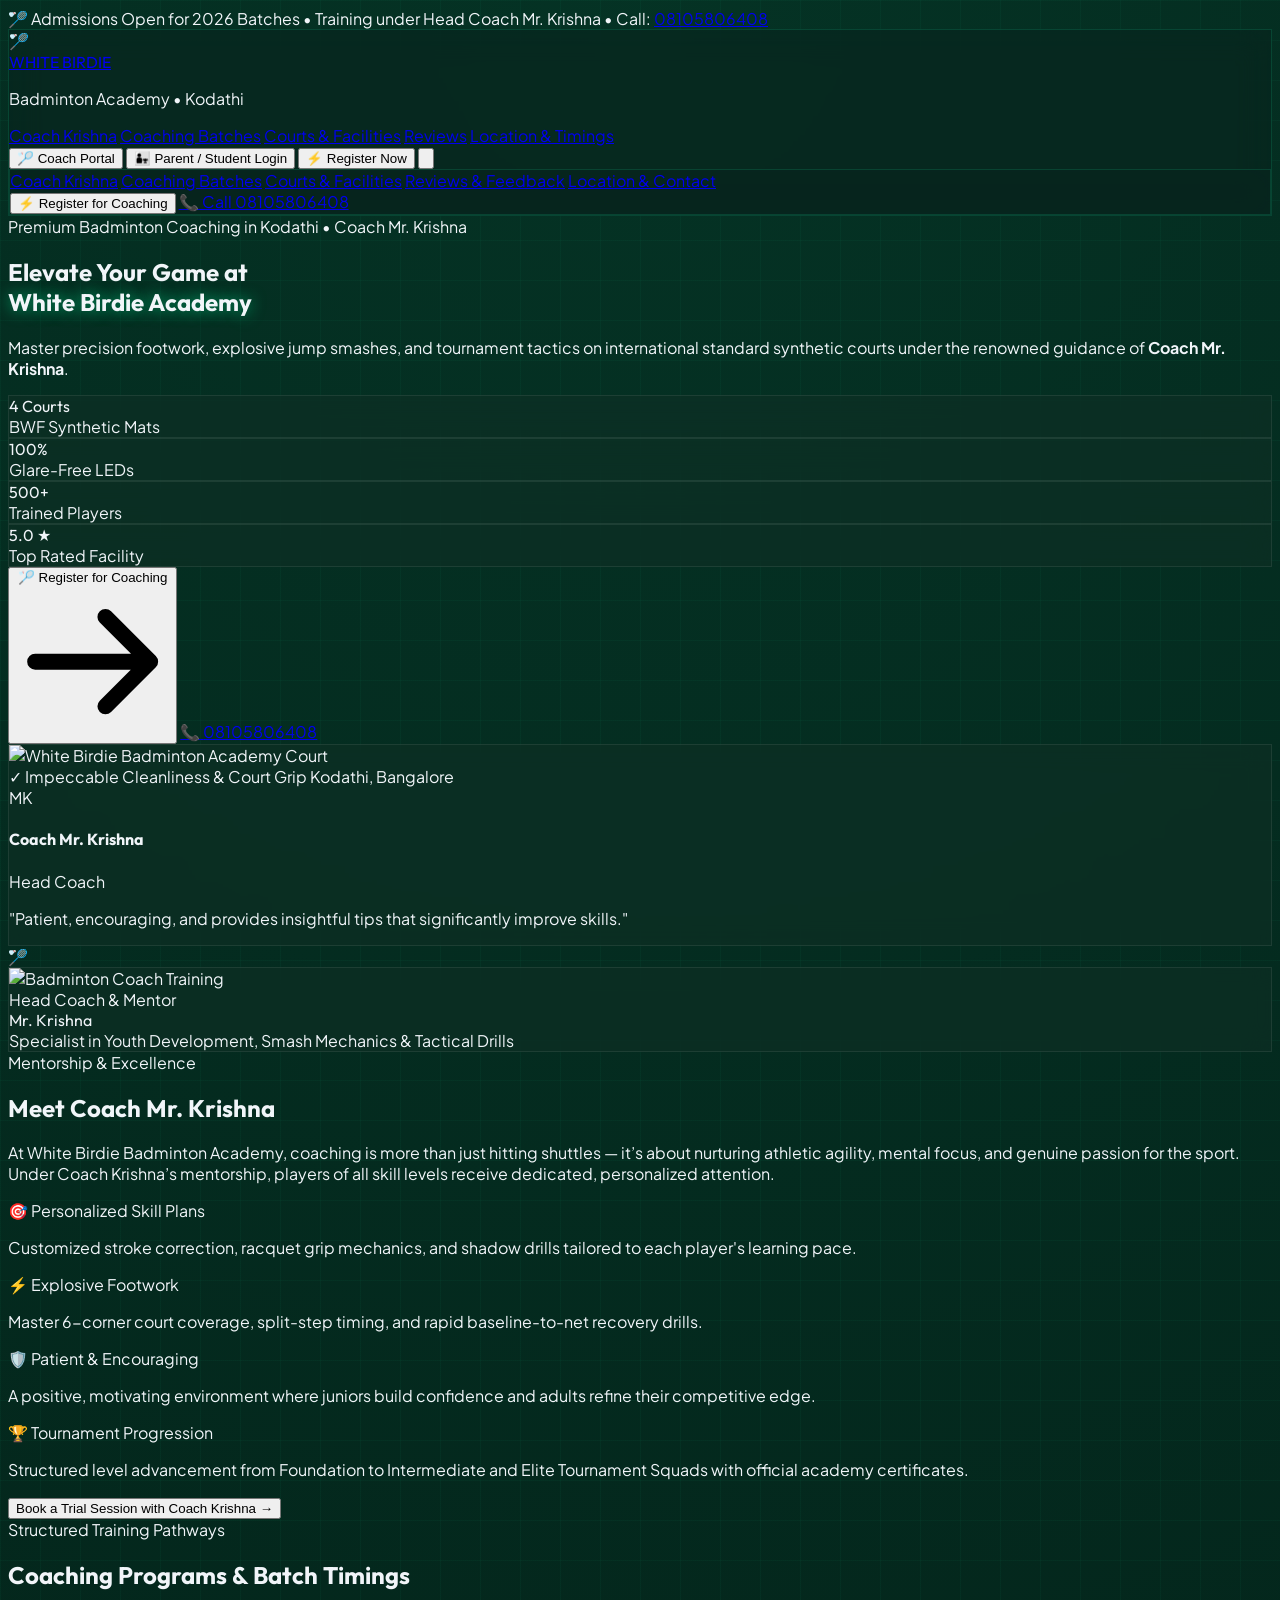
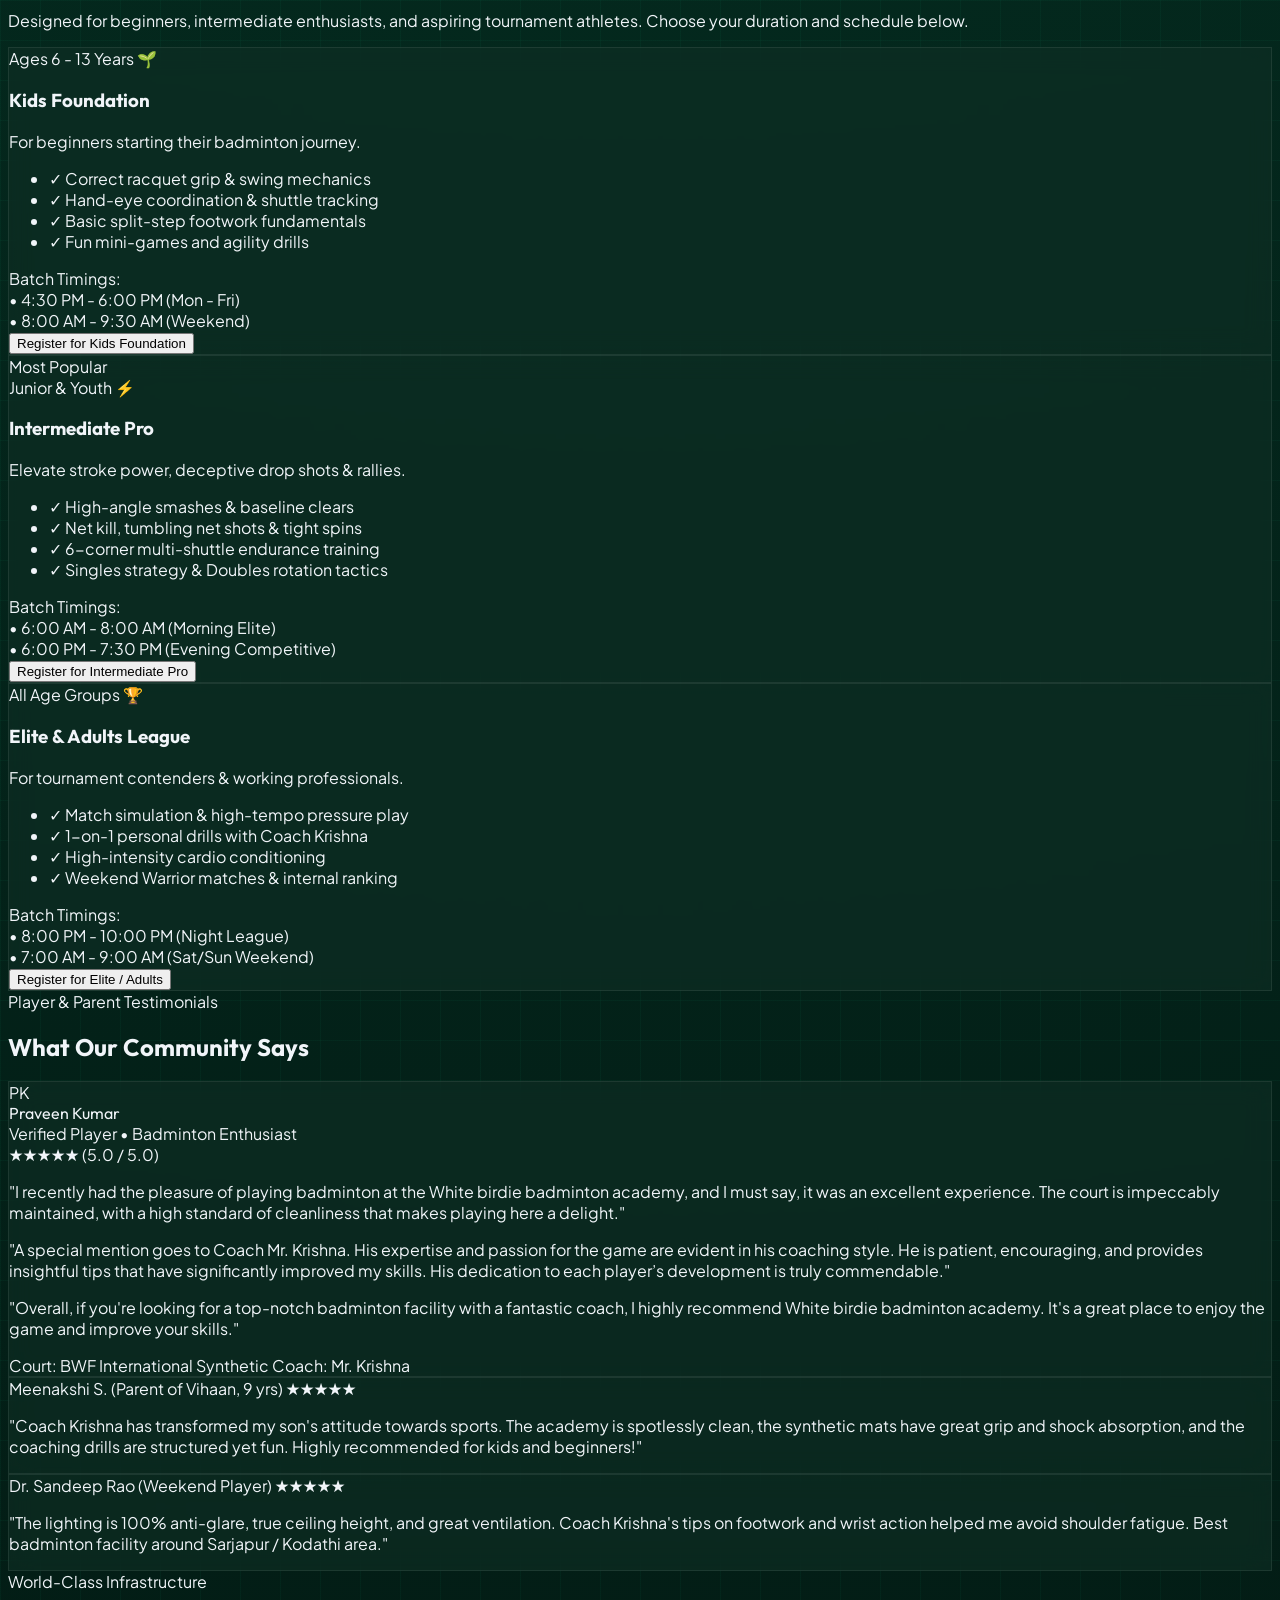
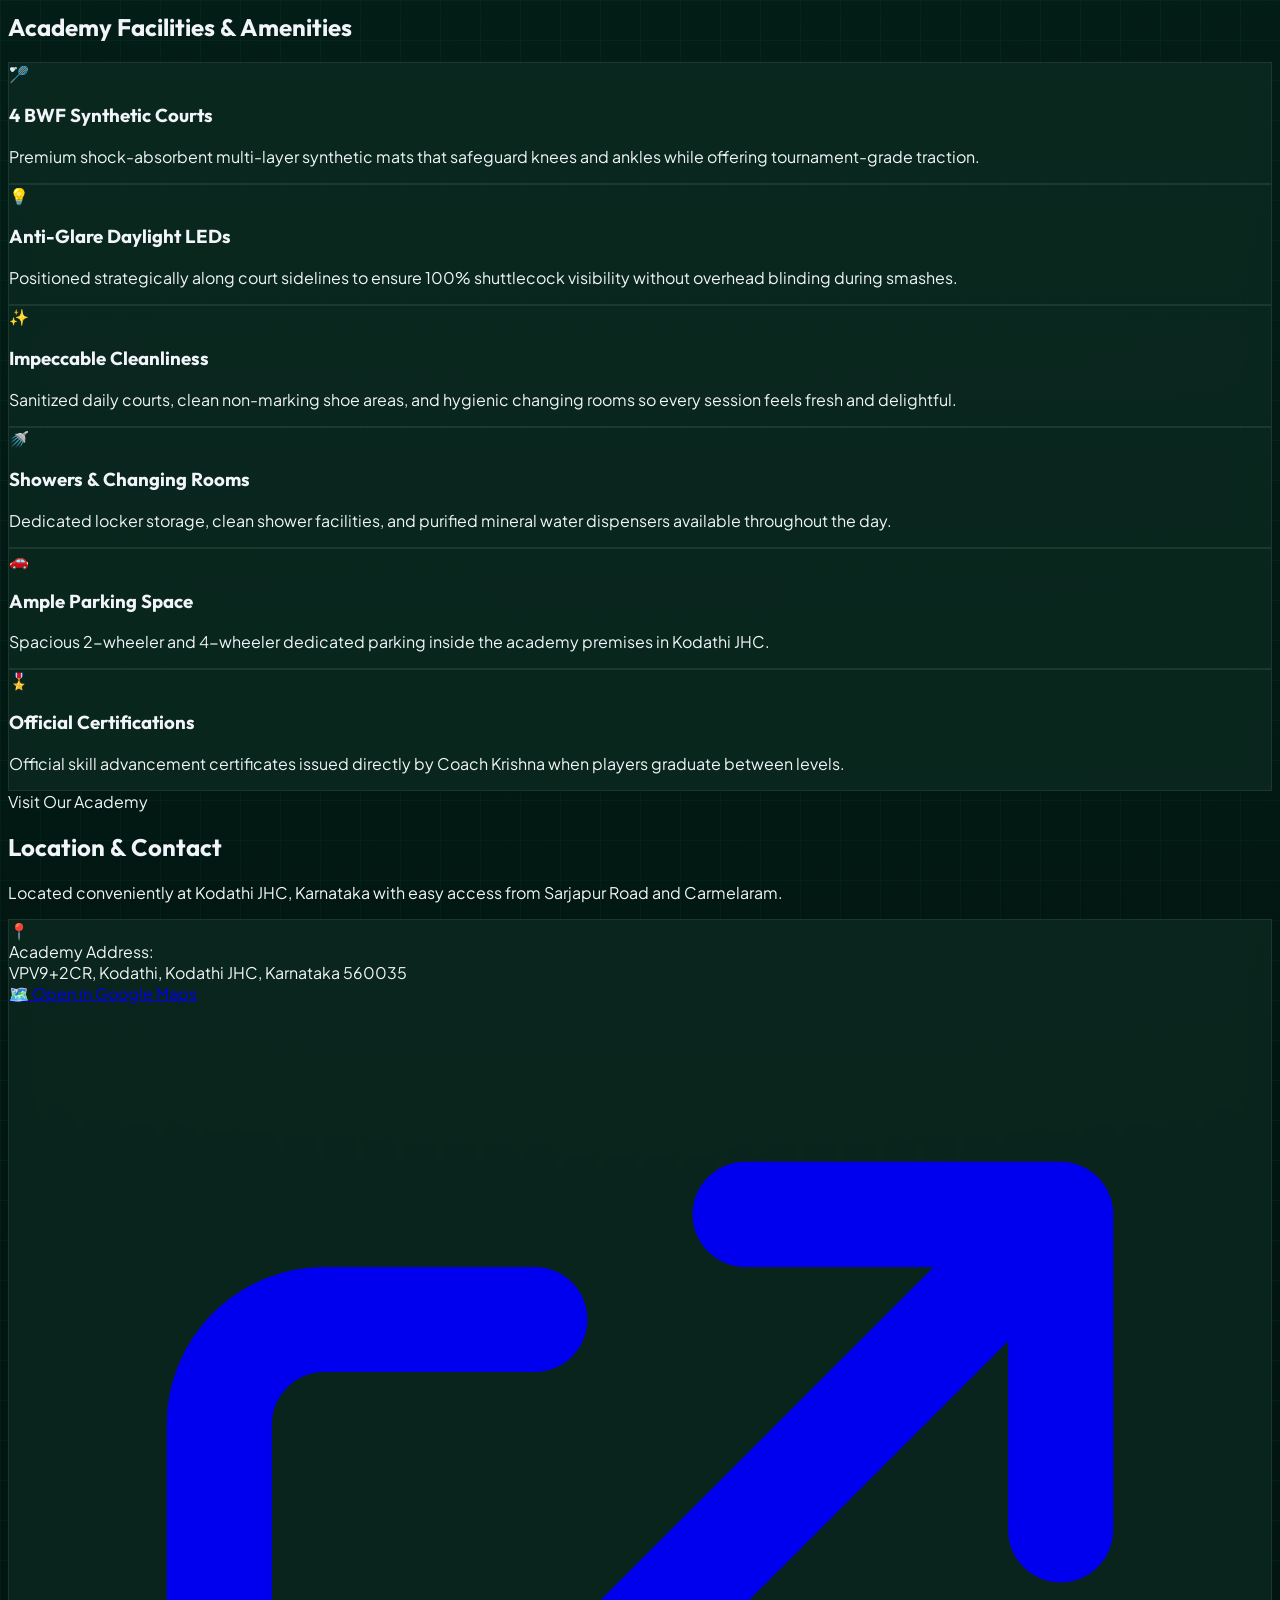
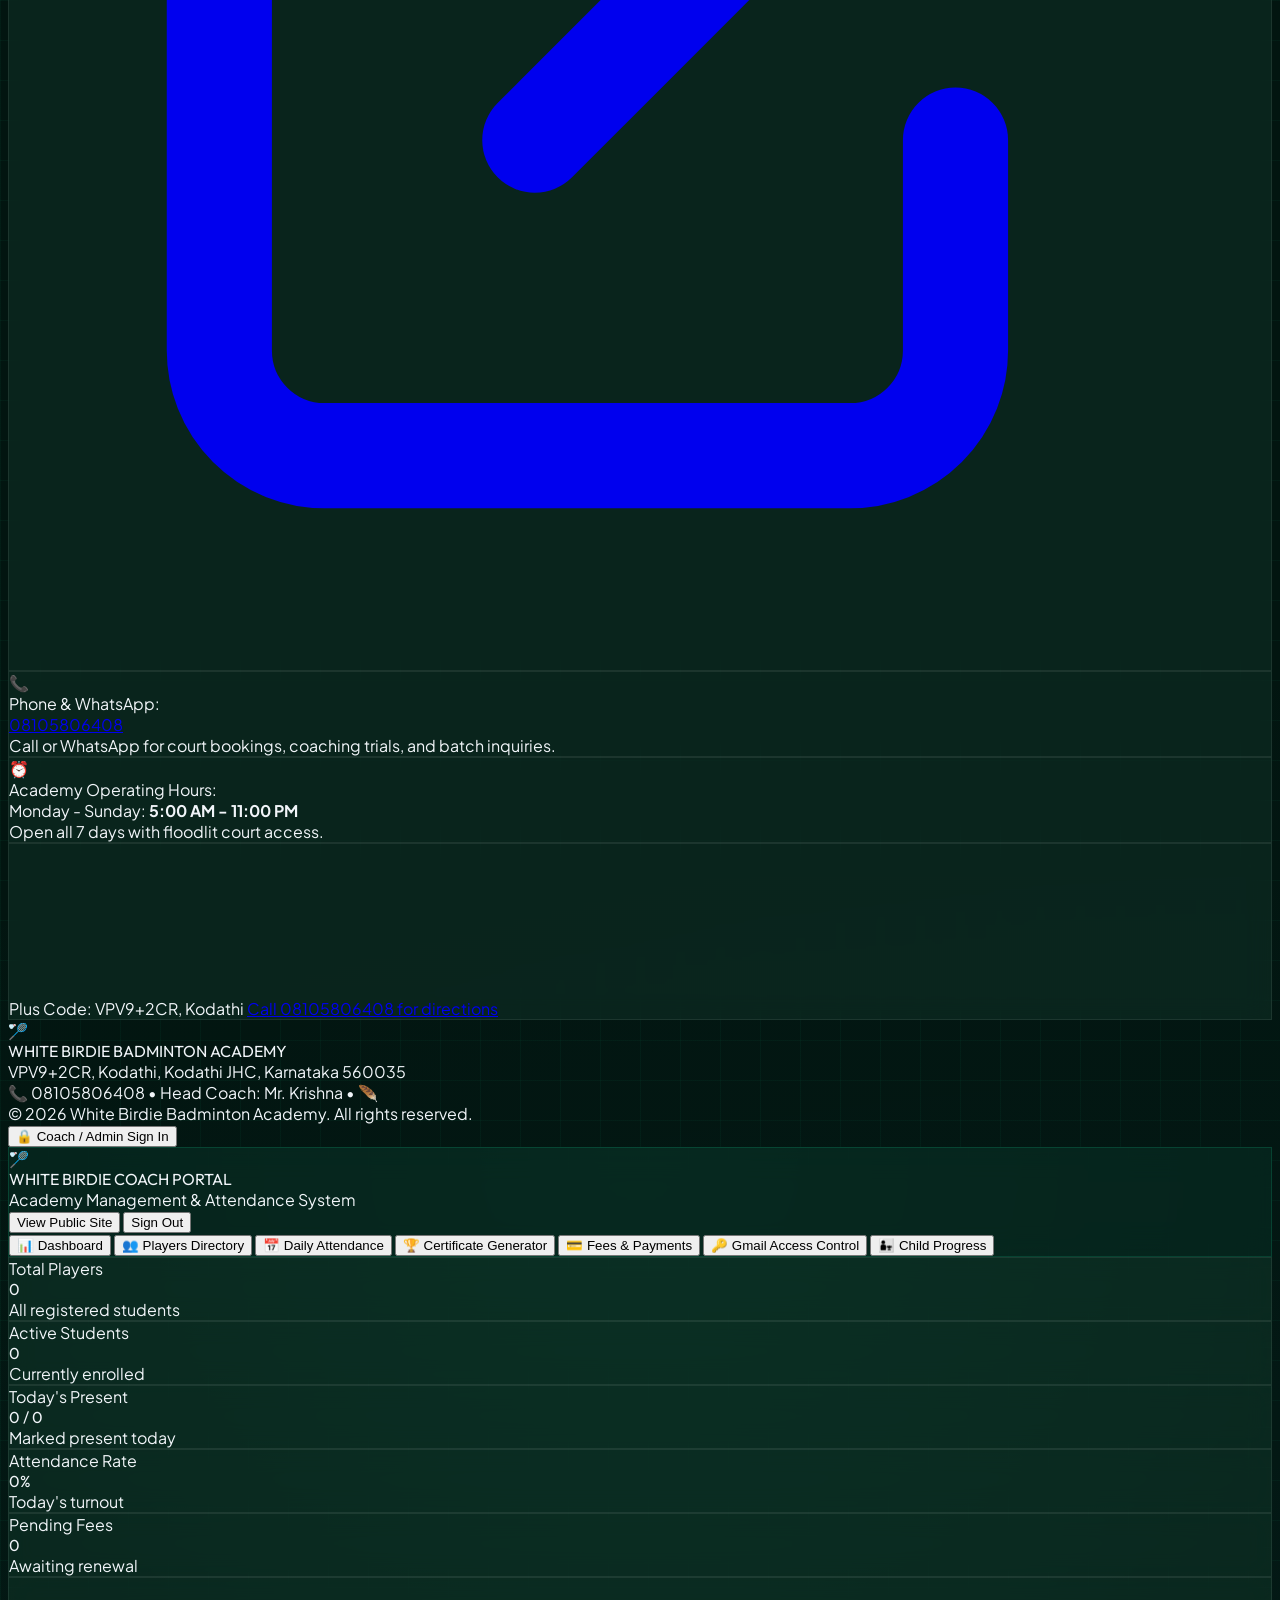
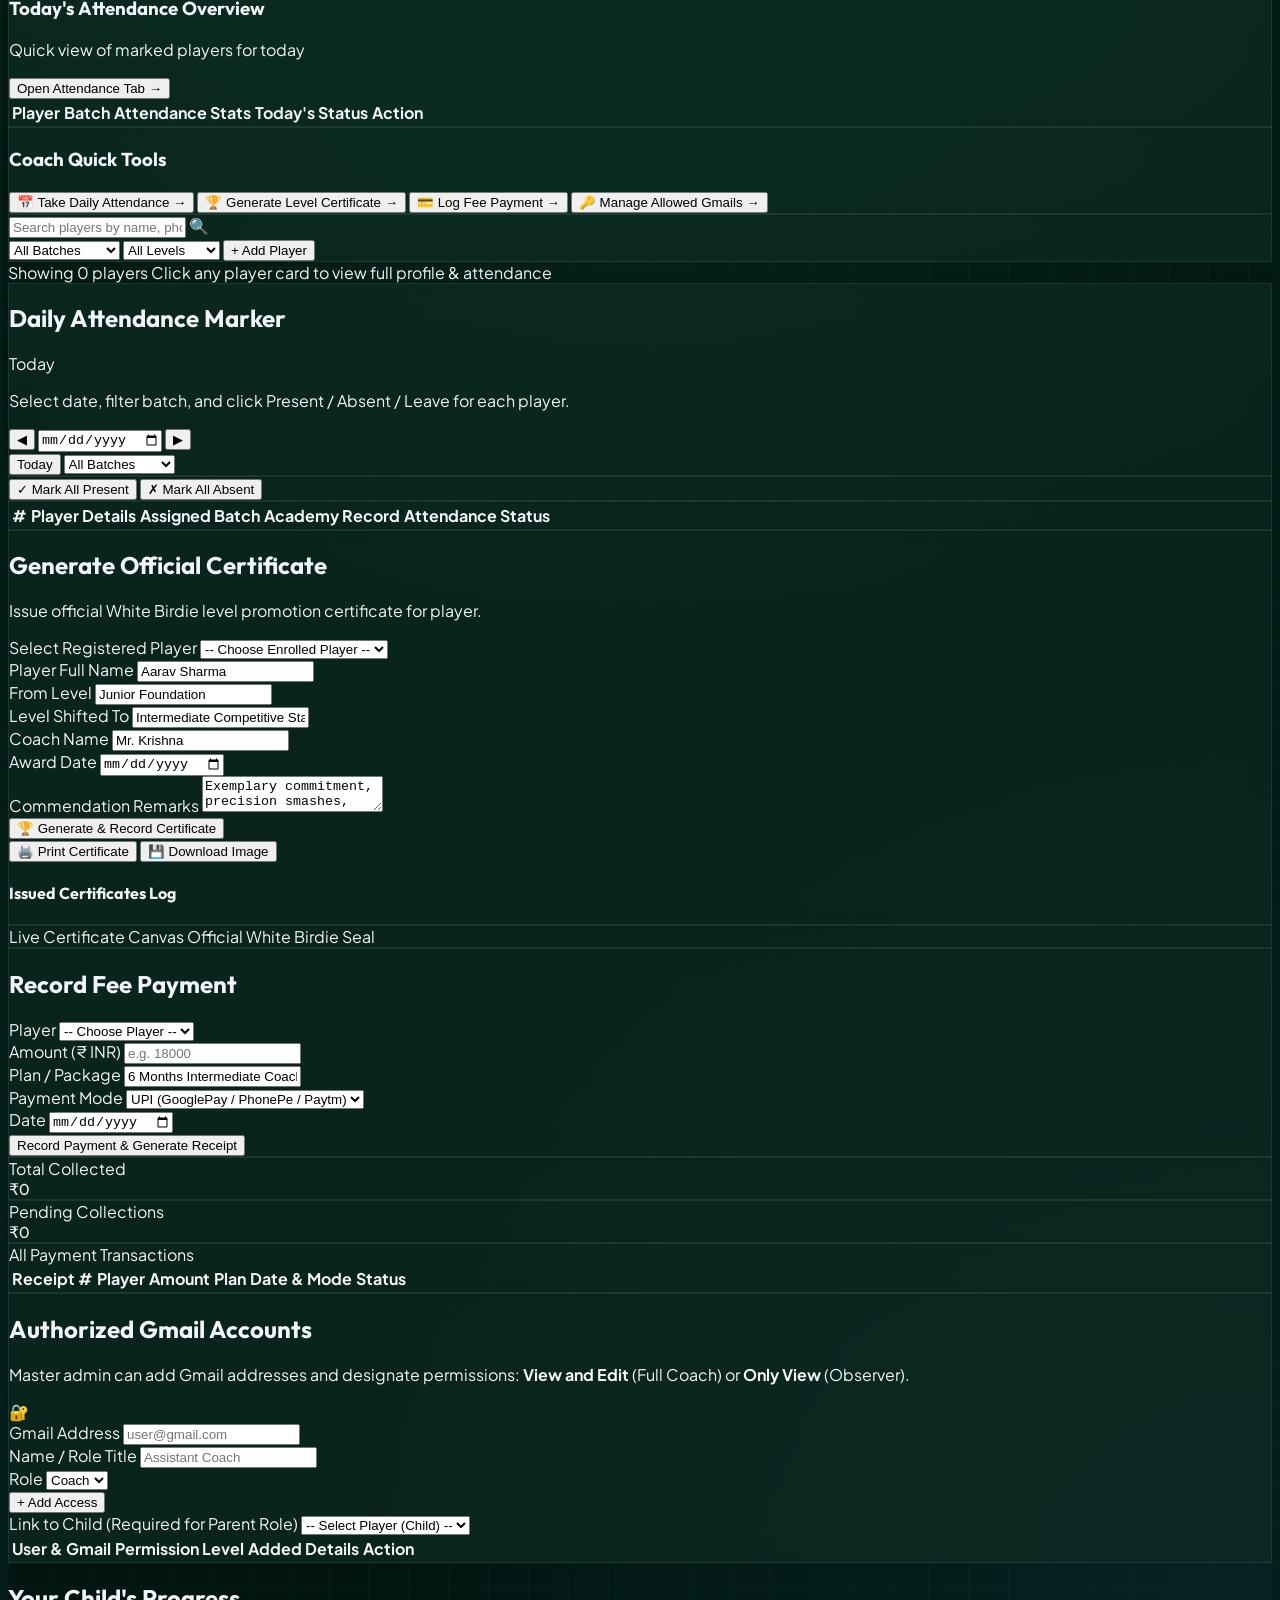
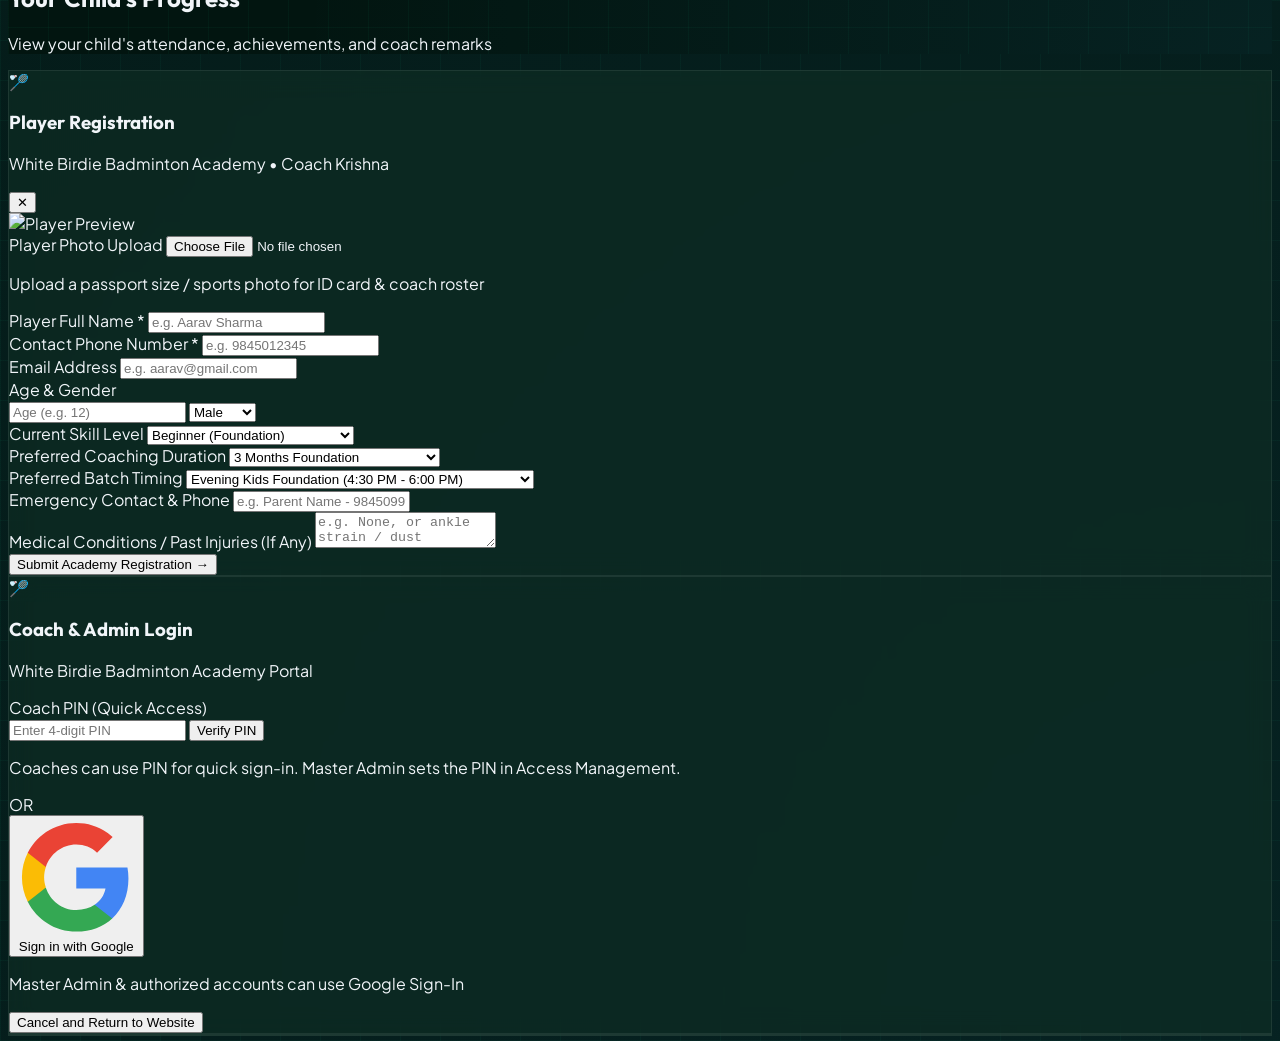
==== commit a49955d0: "Update White Birdie Badminton Academy website and coach portal" ====
--- a/index.html
+++ b/index.html
@@ -51,9 +51,10 @@
     <!-- Custom CSS -->
     <link rel="stylesheet" href="styles.css">
 
-    <!-- Canvas Confetti & HTML2Canvas for Certificates -->
+    <!-- Canvas Confetti & HTML2Canvas for Certificates & jsPDF for Receipts -->
     <script src="https://cdn.jsdelivr.net/npm/canvas-confetti@1.9.2/dist/confetti.browser.min.js"></script>
     <script src="https://cdnjs.cloudflare.com/ajax/libs/html2canvas/1.4.1/html2canvas.min.js"></script>
+    <script src="https://cdnjs.cloudflare.com/ajax/libs/jspdf/2.5.1/jspdf.umd.min.js"></script>
 
     <!-- Firebase SDK v10 (Compat version for simple browser execution) -->
     <script src="https://www.gstatic.com/firebasejs/10.8.0/firebase-app-compat.js"></script>
@@ -130,6 +131,12 @@
                     <!-- Coach Portal Switch (Visible when logged in or secret triggered) -->
                     <button id="nav-coach-portal-btn" class="hidden px-4 py-2 rounded-xl bg-gradient-to-r from-emerald-600 to-teal-700 text-white font-bold text-xs sm:text-sm hover:shadow-lg hover:shadow-emerald-500/30 transition flex items-center gap-2">
                         <span>🏸 Coach Portal</span>
+                    </button>
+
+                    <!-- Parent/Student Login Button -->
+                    <button id="btn-open-parent-login" class="hidden sm:flex px-4 py-2.5 rounded-xl bg-gradient-to-r from-cyan-600/20 to-blue-600/20 hover:from-cyan-600/30 hover:to-blue-600/30 text-cyan-300 border border-cyan-500/40 font-bold text-xs hover:shadow-lg hover:shadow-cyan-500/20 transition items-center gap-2">
+                        <span>👨‍👧</span>
+                        <span>Parent / Student Login</span>
                     </button>
 
                     <!-- Public Register CTA Button -->
@@ -305,7 +312,7 @@
                     <div class="lg:col-span-7 space-y-6">
 
                         <div>
-                            <span class="text-xs font-bold uppercase tracking-widest text-emerald-400 bg-emerald-950/80 px-3 py-1 rounded-full border border-emerald-500/30">
+                            <span class="secret-trigger-mentorship text-xs font-bold uppercase tracking-widest text-emerald-400 bg-emerald-950/80 px-3 py-1 rounded-full border border-emerald-500/30 cursor-pointer hover:bg-emerald-900/60 transition-all">
                                 Mentorship & Excellence
                             </span>
                             <h2 class="font-heading font-black text-3xl sm:text-4xl text-white mt-3">
@@ -654,11 +661,8 @@
 
                         <div class="space-y-4 text-sm">
 
-                            <!-- Secret Step 3: Click the Kodathi Location Pin -->
                             <div class="glass-card p-4 rounded-2xl border border-emerald-900/50 flex items-start gap-4">
-                                <div id="secret-trigger-step3"
-                                     class="w-12 h-12 rounded-xl bg-emerald-950 flex items-center justify-center text-2xl text-emerald-400 border border-emerald-500/40 flex-shrink-0 cursor-pointer hover:scale-110 transition-transform"
-                                     title="Kodathi Location Pin">
+                                <div class="w-12 h-12 rounded-xl bg-emerald-950 flex items-center justify-center text-2xl text-emerald-400 border border-emerald-500/40 flex-shrink-0">
                                     📍
                                 </div>
                                 <div>
@@ -666,10 +670,12 @@
                                     <div class="text-emerald-300 font-mono text-xs mt-0.5">
                                         VPV9+2CR, Kodathi, Kodathi JHC, Karnataka 560035
                                     </div>
-                                    <a href="https://www.google.com/maps/search/?api=1&query=VPV9%2B2CR%2C+Kodathi%2C+Kodathi+JHC%2C+Karnataka+560035"
+                                    <a href="https://maps.app.goo.gl/xuMGv9qirUF7eNL28"
                                        target="_blank"
-                                       class="inline-block mt-2 text-xs font-bold text-emerald-400 hover:text-emerald-300 underline">
-                                        Open in Google Maps (Plus Code) →
+                                       rel="noopener noreferrer"
+                                       class="inline-flex items-center gap-1.5 mt-2 text-xs font-bold text-emerald-400 hover:text-emerald-300 bg-emerald-950/60 hover:bg-emerald-900/60 px-3 py-1.5 rounded-lg border border-emerald-500/30 transition">
+                                        <span>🗺️ Open in Google Maps</span>
+                                        <svg class="w-3.5 h-3.5" fill="none" stroke="currentColor" viewBox="0 0 24 24"><path stroke-linecap="round" stroke-linejoin="round" stroke-width="2" d="M10 6H6a2 2 0 00-2 2v10a2 2 0 002 2h10a2 2 0 002-2v-4M14 4h6m0 0v6m0-6L10 14"></path></svg>
                                     </a>
                                 </div>
                             </div>
@@ -1480,15 +1486,38 @@
             </div>
 
             <div class="space-y-4">
+                <!-- PIN Login for Coaches -->
+                <div class="space-y-3">
+                    <label class="block text-xs font-bold text-slate-300 uppercase">Coach PIN (Quick Access)</label>
+                    <div class="flex gap-2">
+                        <input type="password"
+                               id="coach-pin-input"
+                               placeholder="Enter 4-digit PIN"
+                               maxlength="4"
+                               pattern="[0-9]*"
+                               class="flex-1 px-4 py-3 rounded-xl bg-slate-900/60 border border-emerald-500/30 text-white text-center text-lg font-mono tracking-widest focus:border-emerald-400 focus:ring-2 focus:ring-emerald-500/20 outline-none transition">
+                        <button id="btn-pin-signin" class="px-6 py-3 rounded-xl bg-gradient-to-r from-emerald-600 to-teal-700 hover:from-emerald-500 hover:to-teal-600 text-white font-bold text-sm shadow-lg hover:shadow-emerald-500/30 transition transform hover:scale-[1.02]">
+                            Verify PIN
+                        </button>
+                    </div>
+                    <p class="text-xs text-slate-400">Coaches can use PIN for quick sign-in. Master Admin sets the PIN in Access Management.</p>
+                </div>
+
+                <div class="relative">
+                    <div class="absolute inset-0 flex items-center">
+                        <div class="w-full border-t border-slate-700"></div>
+                    </div>
+                    <div class="relative flex justify-center text-xs">
+                        <span class="px-3 bg-slate-900 text-slate-400">OR</span>
+                    </div>
+                </div>
+
                 <!-- Google Sign In Button -->
                 <button id="btn-google-signin" class="w-full py-4 px-4 rounded-xl bg-white hover:bg-slate-100 text-slate-900 font-bold text-sm shadow-xl flex items-center justify-center gap-3 transition transform hover:scale-[1.02]">
                     <svg class="w-6 h-6" viewBox="0 0 24 24"><path fill="#4285F4" d="M22.56 12.25c0-.78-.07-1.53-.2-2.25H12v4.26h5.92c-.26 1.37-1.04 2.53-2.21 3.31v2.77h3.57c2.08-1.92 3.28-4.74 3.28-8.09z"/><path fill="#34A853" d="M12 23c2.97 0 5.46-.98 7.28-2.66l-3.57-2.77c-.98.66-2.23 1.06-3.71 1.06-2.86 0-5.29-1.93-6.16-4.53H2.18v2.84C3.99 20.53 7.7 23 12 23z"/><path fill="#FBBC05" d="M5.84 14.09c-.22-.66-.35-1.36-.35-2.09s.13-1.43.35-2.09V7.06H2.18C1.43 8.55 1 10.22 1 12s.43 3.45 1.18 4.94l2.85-2.22.81-.63z"/><path fill="#EA4335" d="M12 5.38c1.62 0 3.06.56 4.21 1.64l3.15-3.15C17.45 2.09 14.97 1 12 1 7.7 1 3.99 3.47 2.18 7.06l3.66 2.84c.87-2.6 3.3-4.52 6.16-4.52z"/></svg>
                     <span>Sign in with Google</span>
                 </button>
-
-                <div class="px-4 py-3 rounded-xl bg-amber-950/40 border border-amber-500/30 text-xs text-amber-200 leading-relaxed">
-                    <span class="font-bold">🔒 Secure Authentication:</span> Only authorized Gmail accounts can access the portal. Contact Master Admin <span class="font-mono text-amber-100">siddharthkoppu@gmail.com</span> for access.
-                </div>
+                <p class="text-xs text-center text-slate-400">Master Admin & authorized accounts can use Google Sign-In</p>
             </div>
 
             <div class="pt-2 text-center">
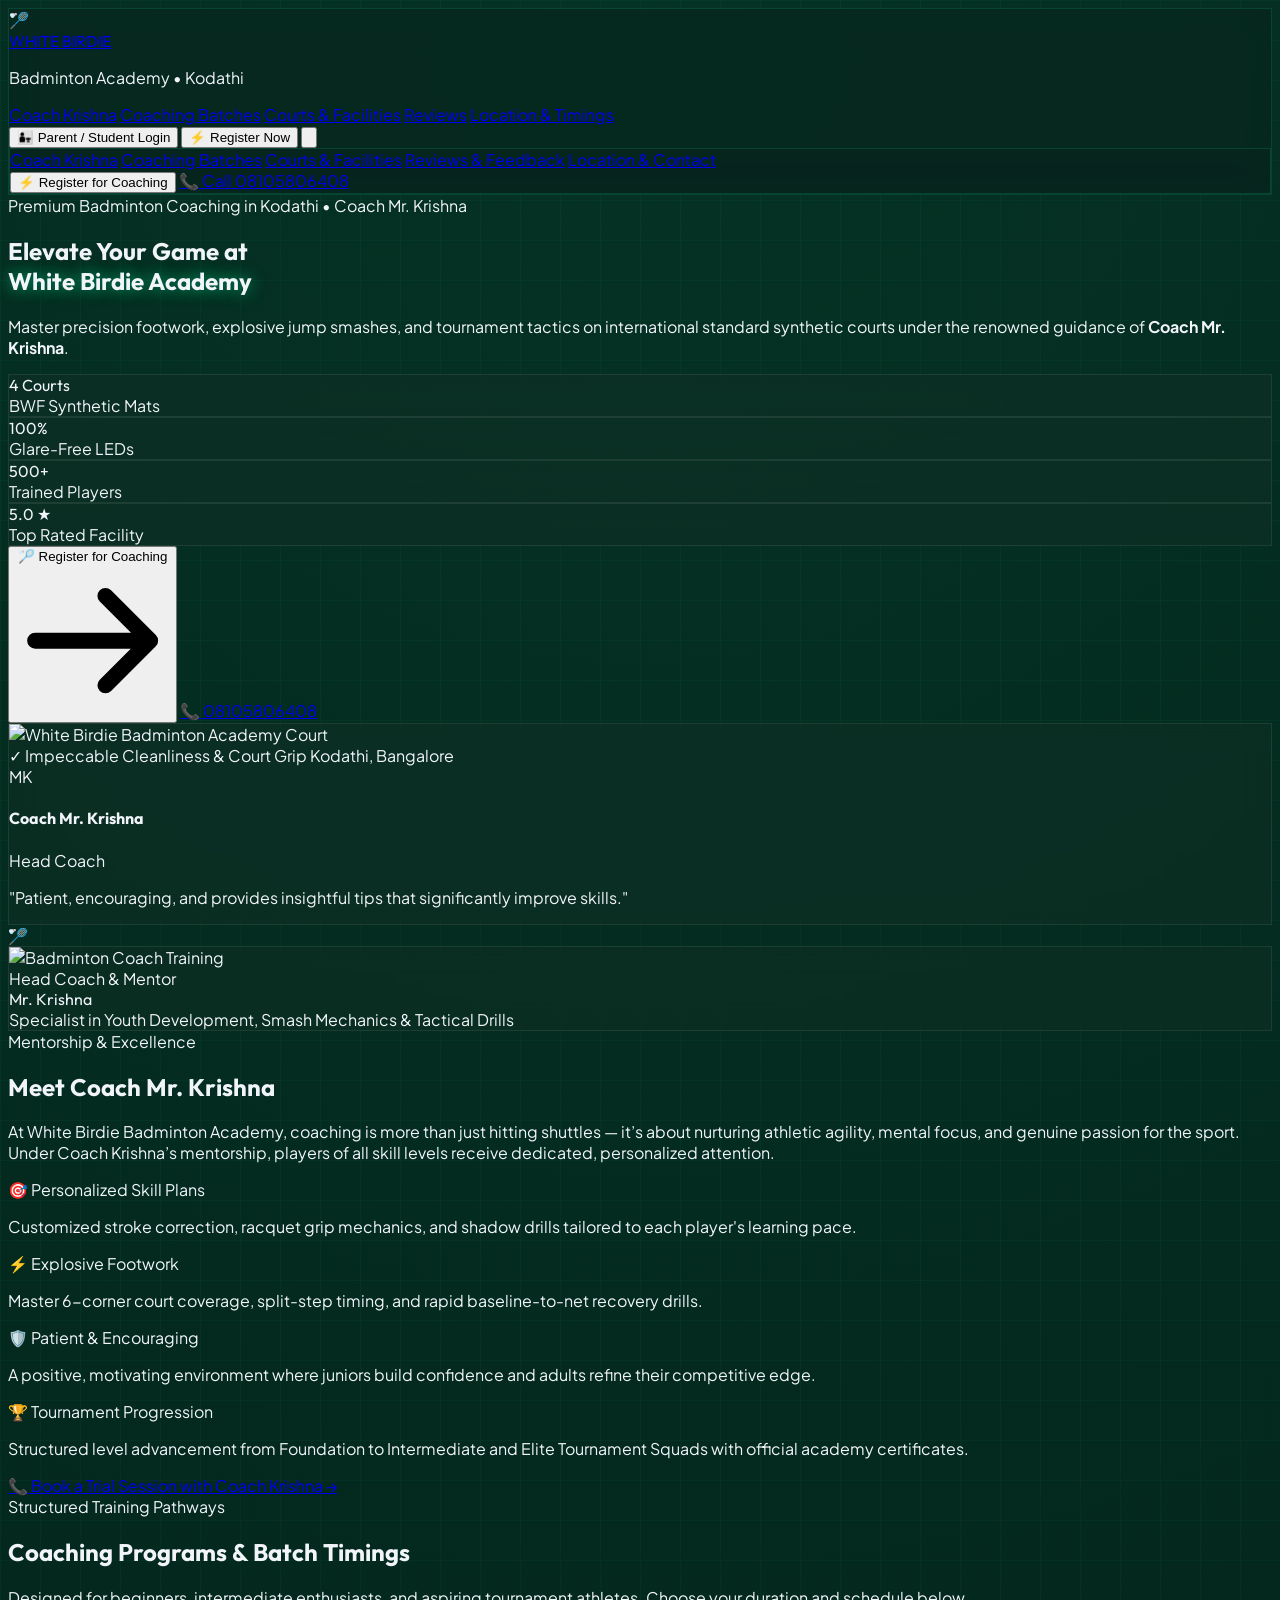
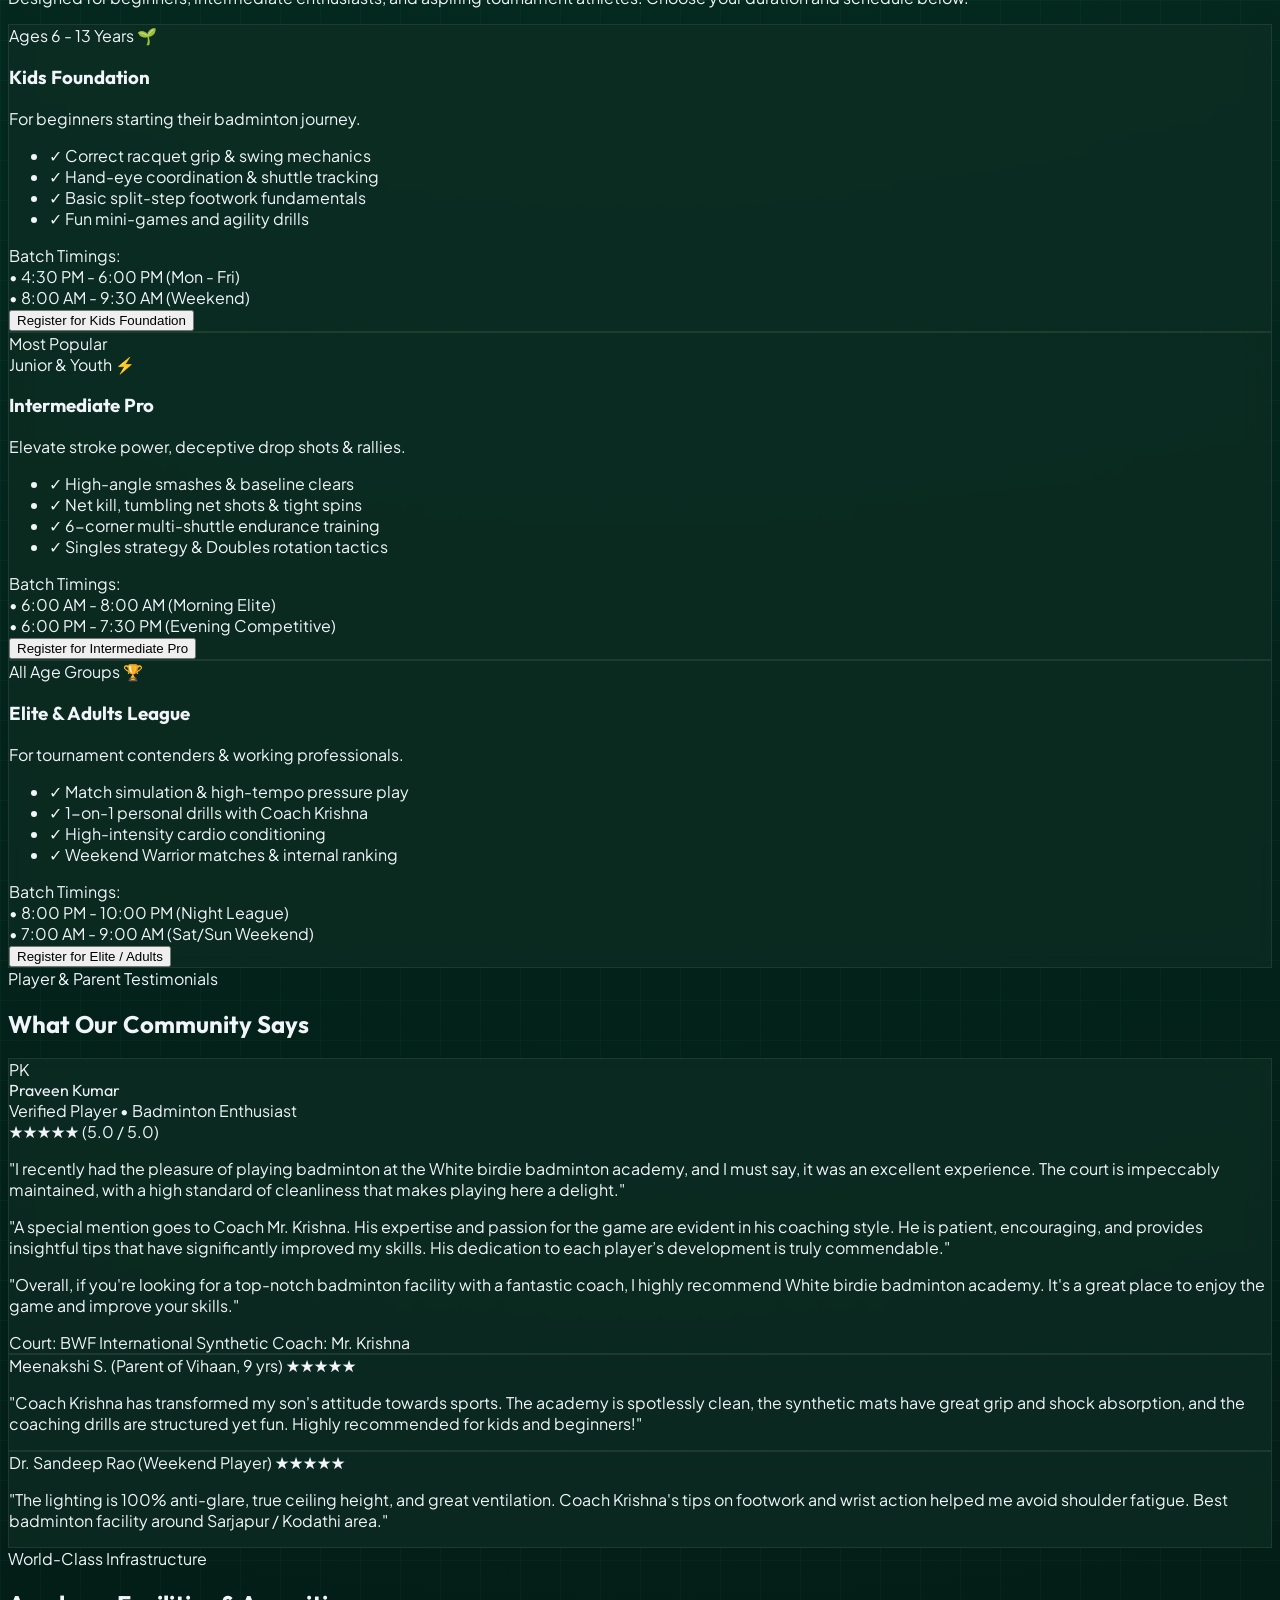
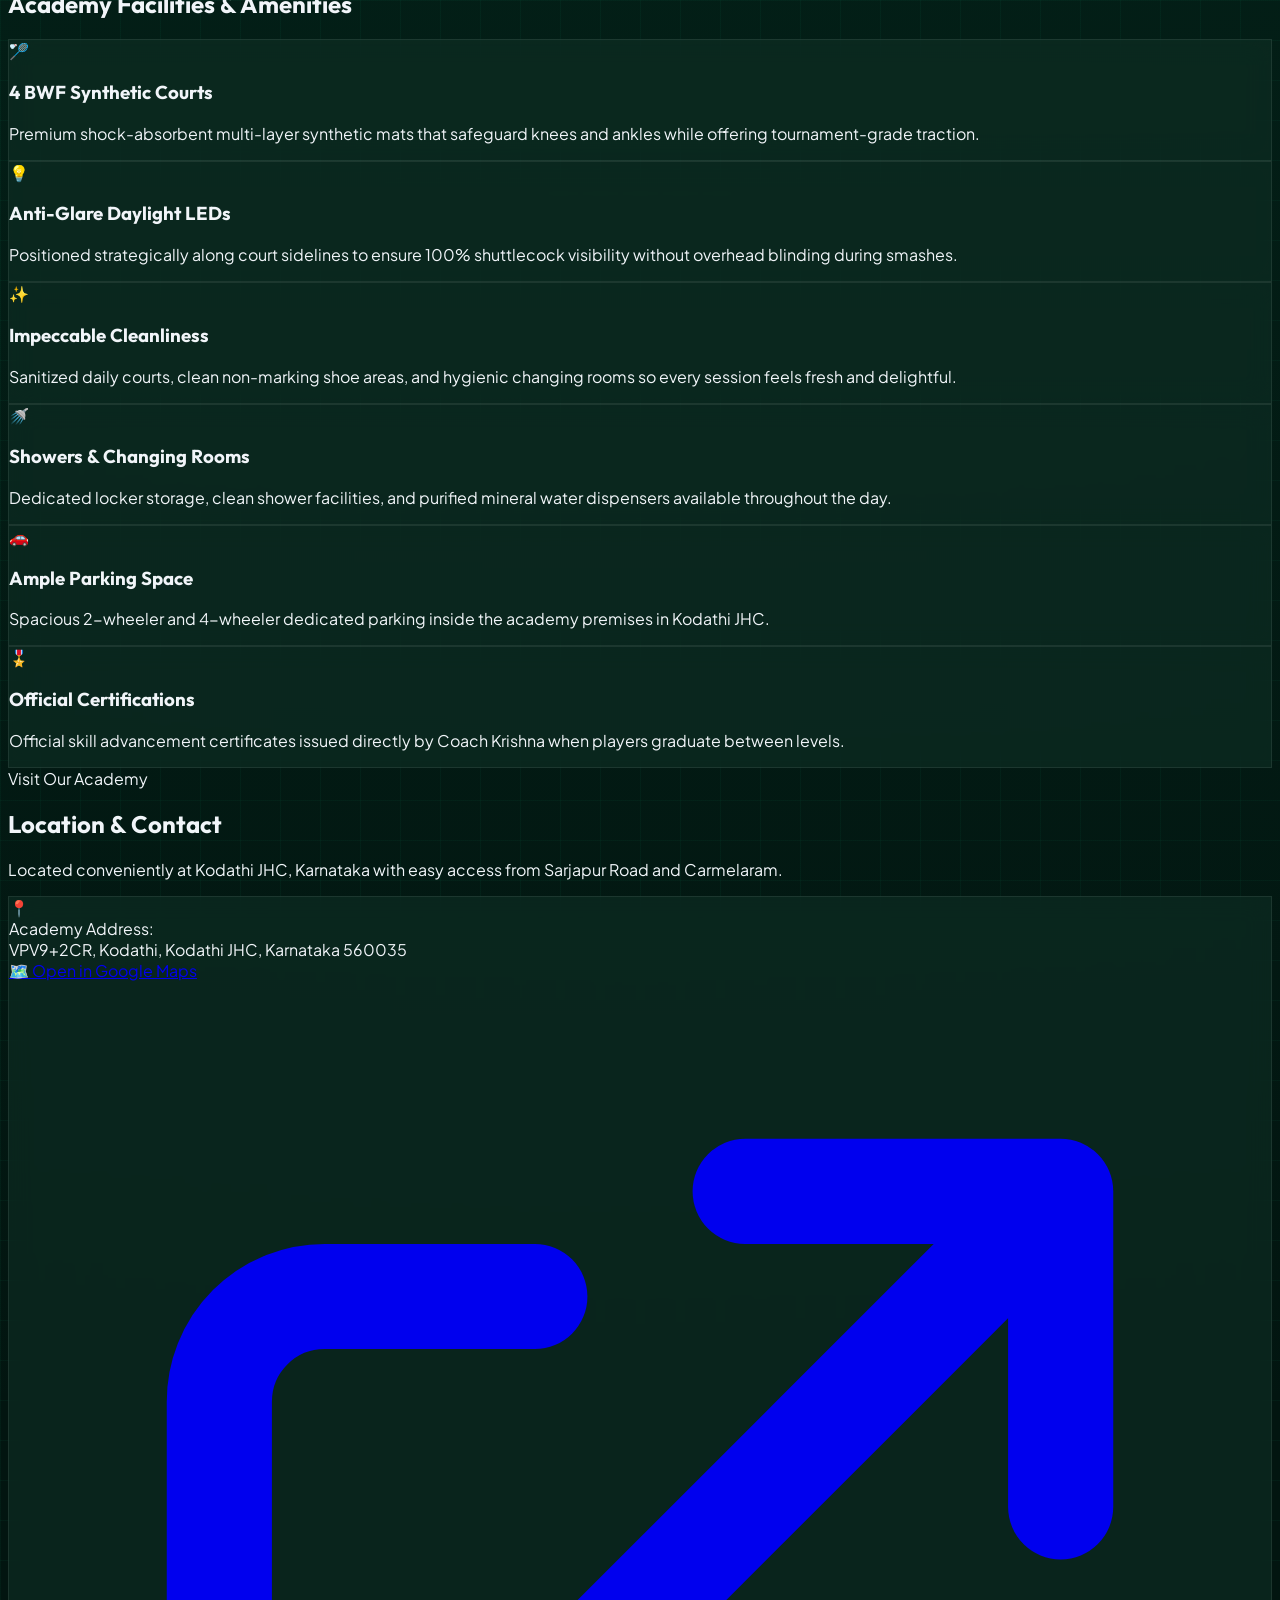
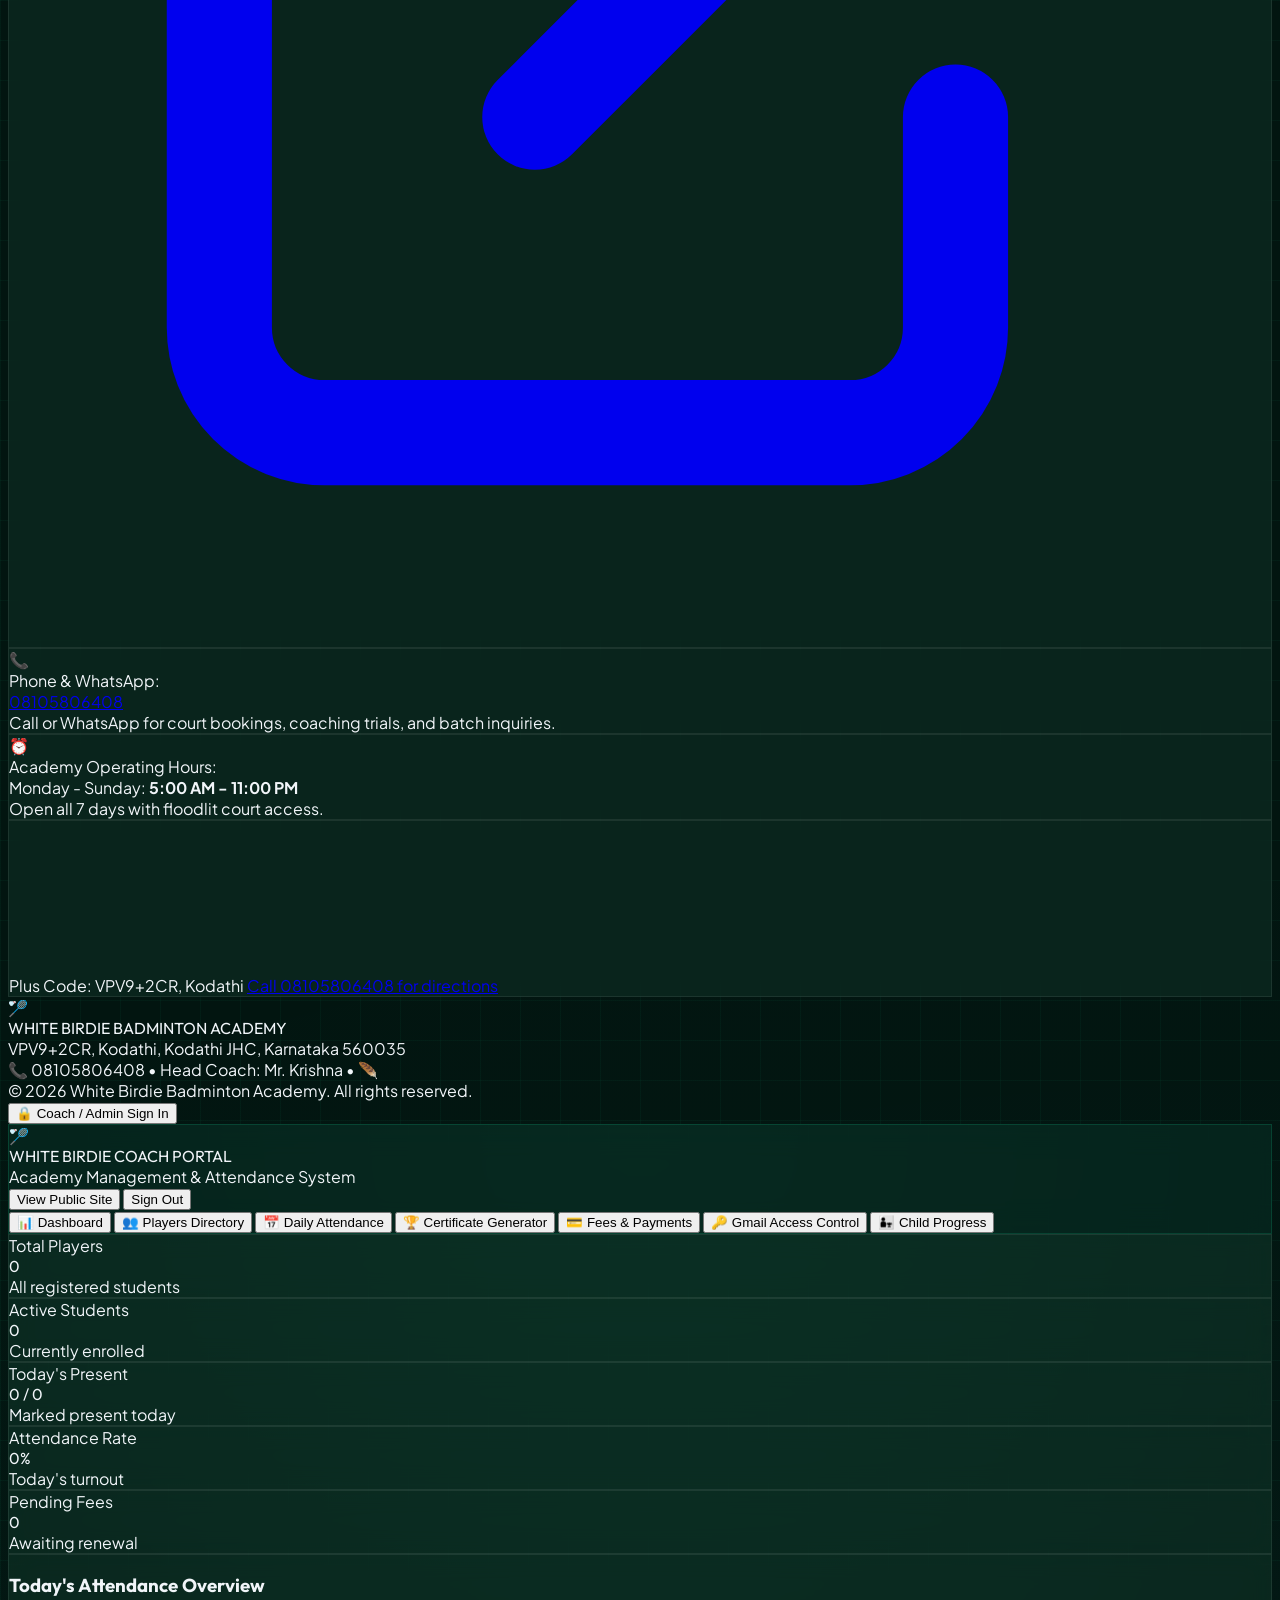
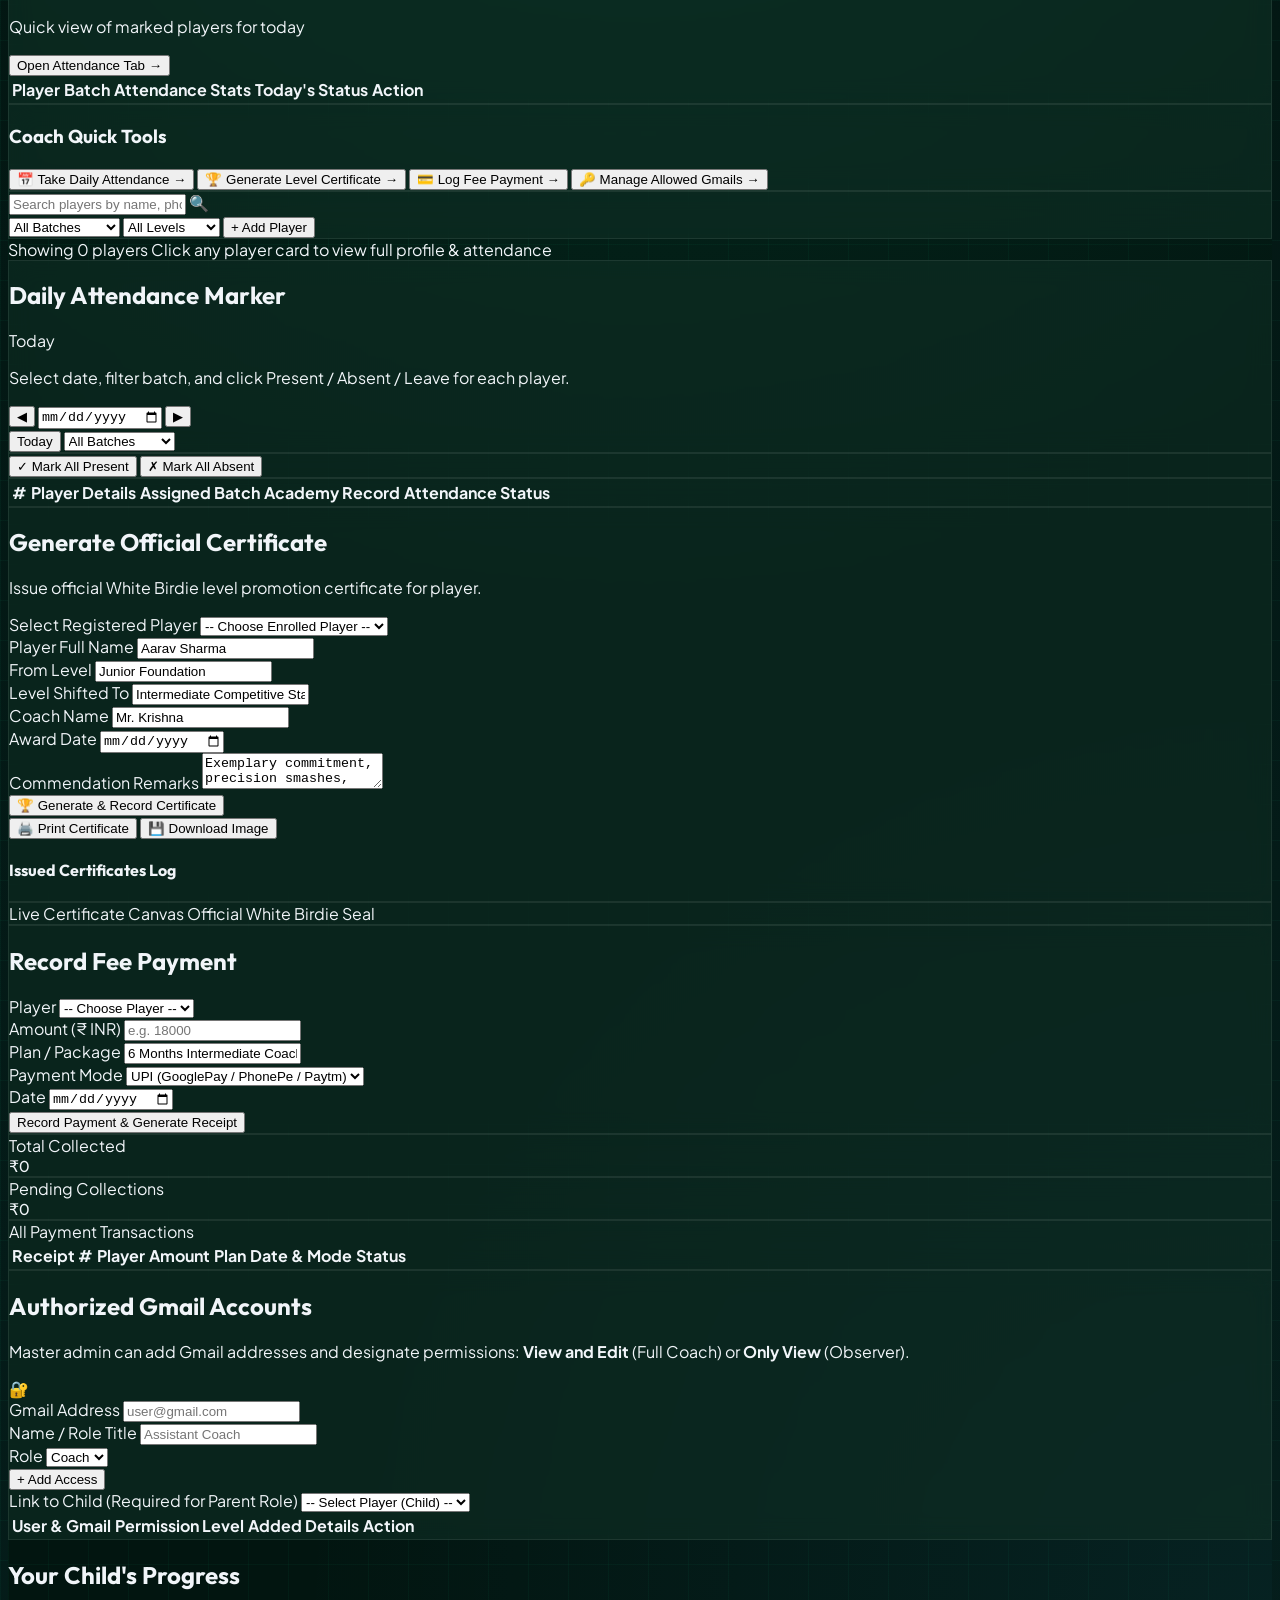
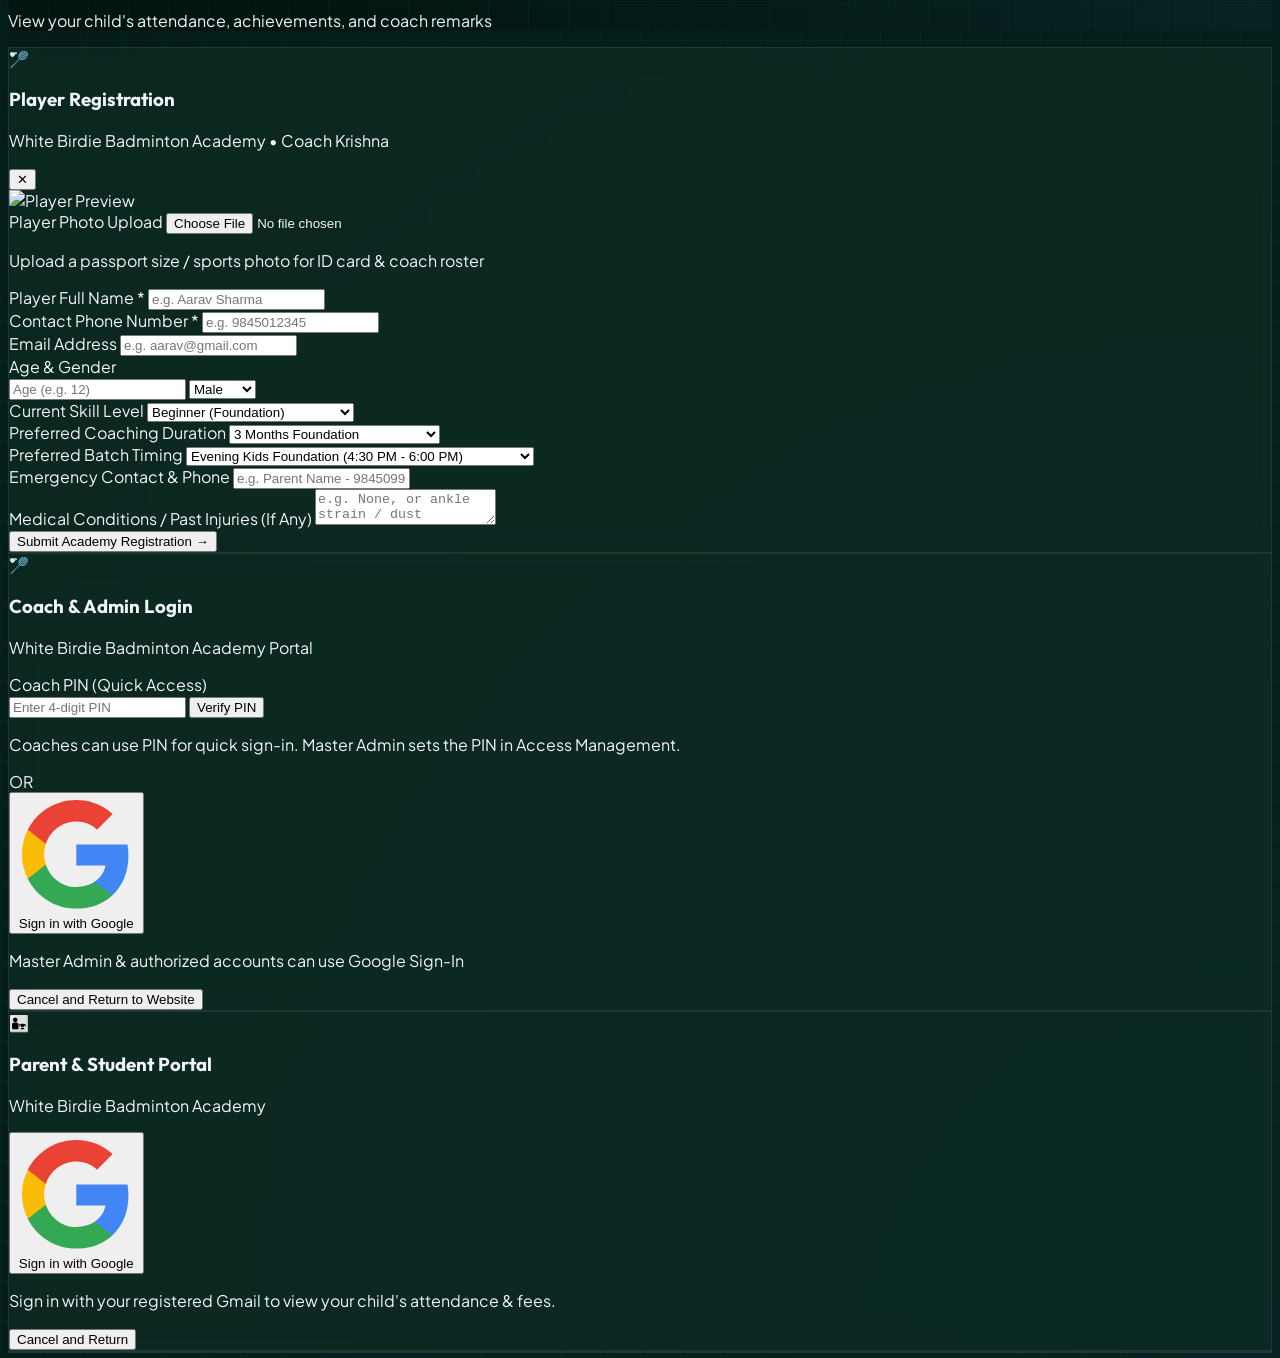
==== commit cf7ed979: "Update White Birdie Badminton Academy website and coach portal" ====
--- a/index.html
+++ b/index.html
@@ -89,13 +89,6 @@
     <!-- ========================================================================= -->
     <div id="public-website-screen" class="flex-1 flex flex-col">
 
-        <!-- Top Announcement Banner -->
-        <div class="bg-gradient-to-r from-emerald-950 via-court-primary to-emerald-950 border-b border-emerald-500/20 py-2 px-4 text-center text-xs sm:text-sm text-emerald-300 font-medium flex items-center justify-center gap-2">
-            <span class="w-2 h-2 rounded-full bg-emerald-400 animate-ping"></span>
-            <span>🏸 Admissions Open for 2026 Batches • Training under Head Coach Mr. Krishna</span>
-            <span class="hidden md:inline">• Call: <a href="tel:08105806408" class="underline text-white font-bold hover:text-emerald-400">08105806408</a></span>
-        </div>
-
         <!-- Main Navigation Bar -->
         <header class="sticky top-0 z-40 glass-panel border-b border-emerald-500/20 shadow-xl">
             <div class="max-w-7xl mx-auto px-4 sm:px-6 lg:px-8 h-20 flex items-center justify-between">
@@ -128,11 +121,6 @@
 
                 <!-- Action Buttons -->
                 <div class="flex items-center gap-3">
-                    <!-- Coach Portal Switch (Visible when logged in or secret triggered) -->
-                    <button id="nav-coach-portal-btn" class="hidden px-4 py-2 rounded-xl bg-gradient-to-r from-emerald-600 to-teal-700 text-white font-bold text-xs sm:text-sm hover:shadow-lg hover:shadow-emerald-500/30 transition flex items-center gap-2">
-                        <span>🏸 Coach Portal</span>
-                    </button>
-
                     <!-- Parent/Student Login Button -->
                     <button id="btn-open-parent-login" class="hidden sm:flex px-4 py-2.5 rounded-xl bg-gradient-to-r from-cyan-600/20 to-blue-600/20 hover:from-cyan-600/30 hover:to-blue-600/30 text-cyan-300 border border-cyan-500/40 font-bold text-xs hover:shadow-lg hover:shadow-cyan-500/20 transition items-center gap-2">
                         <span>👨‍👧</span>
@@ -344,9 +332,9 @@
                         </div>
 
                         <div class="pt-2">
-                            <button class="btn-trigger-register px-6 py-3 rounded-xl bg-emerald-500 hover:bg-emerald-400 text-slate-950 font-bold text-sm shadow-lg shadow-emerald-500/20 transition">
-                                Book a Trial Session with Coach Krishna →
-                            </button>
+                            <a href="tel:08105806408" class="inline-block px-6 py-3 rounded-xl bg-emerald-500 hover:bg-emerald-400 text-slate-950 font-bold text-sm shadow-lg shadow-emerald-500/20 transition">
+                                📞 Book a Trial Session with Coach Krishna →
+                            </a>
                         </div>
 
                     </div>
@@ -1531,7 +1519,35 @@
 
 
     <!-- ========================================================================= -->
-    <!-- MODAL 3: DETAILED PLAYER PROFILE & ATTENDANCE RECORD MODAL -->
+    <!-- MODAL 3: PARENT/STUDENT LOGIN MODAL (NO PIN - GOOGLE ONLY) -->
+    <!-- ========================================================================= -->
+    <div id="parent-login-modal" class="hidden fixed inset-0 z-50 overflow-y-auto bg-slate-950/85 backdrop-blur-md flex items-center justify-center p-4">
+        <div class="glass-card rounded-3xl max-w-md w-full border-2 border-cyan-500/40 shadow-2xl relative overflow-hidden p-6 md:p-8 space-y-6">
+            <div class="text-center">
+                <div class="w-16 h-16 rounded-2xl bg-gradient-to-br from-cyan-500 to-blue-700 flex items-center justify-center text-3xl shadow-lg shadow-cyan-500/30 mx-auto mb-3">
+                    👨‍👧
+                </div>
+                <h3 class="font-heading font-black text-2xl text-white">Parent & Student Portal</h3>
+                <p class="text-xs text-cyan-400 mt-1">White Birdie Badminton Academy</p>
+            </div>
+            <div class="space-y-4">
+                <button id="btn-parent-google-signin" class="w-full py-4 px-4 rounded-xl bg-white hover:bg-slate-100 text-slate-900 font-bold text-sm shadow-xl flex items-center justify-center gap-3 transition transform hover:scale-[1.02]">
+                    <svg class="w-6 h-6" viewBox="0 0 24 24"><path fill="#4285F4" d="M22.56 12.25c0-.78-.07-1.53-.2-2.25H12v4.26h5.92c-.26 1.37-1.04 2.53-2.21 3.31v2.77h3.57c2.08-1.92 3.28-4.74 3.28-8.09z"/><path fill="#34A853" d="M12 23c2.97 0 5.46-.98 7.28-2.66l-3.57-2.77c-.98.66-2.23 1.06-3.71 1.06-2.86 0-5.29-1.93-6.16-4.53H2.18v2.84C3.99 20.53 7.7 23 12 23z"/><path fill="#FBBC05" d="M5.84 14.09c-.22-.66-.35-1.36-.35-2.09s.13-1.43.35-2.09V7.06H2.18C1.43 8.55 1 10.22 1 12s.43 3.45 1.18 4.94l2.85-2.22.81-.63z"/><path fill="#EA4335" d="M12 5.38c1.62 0 3.06.56 4.21 1.64l3.15-3.15C17.45 2.09 14.97 1 12 1 7.7 1 3.99 3.47 2.18 7.06l3.66 2.84c.87-2.6 3.3-4.52 6.16-4.52z"/></svg>
+                    <span>Sign in with Google</span>
+                </button>
+                <p class="text-xs text-center text-slate-400">Sign in with your registered Gmail to view your child's attendance & fees.</p>
+            </div>
+            <div class="pt-2 text-center">
+                <button id="btn-close-parent-login" class="text-xs text-slate-400 hover:text-white underline">
+                    Cancel and Return
+                </button>
+            </div>
+        </div>
+    </div>
+
+
+    <!-- ========================================================================= -->
+    <!-- MODAL 4: DETAILED PLAYER PROFILE & ATTENDANCE RECORD MODAL -->
     <!-- ========================================================================= -->
     <div id="player-detail-modal" class="hidden fixed inset-0 z-50 overflow-y-auto bg-slate-950/85 backdrop-blur-md flex items-center justify-center p-4">
         <div class="glass-card rounded-3xl max-w-3xl w-full border-2 border-emerald-500/40 shadow-2xl relative my-8 overflow-hidden">
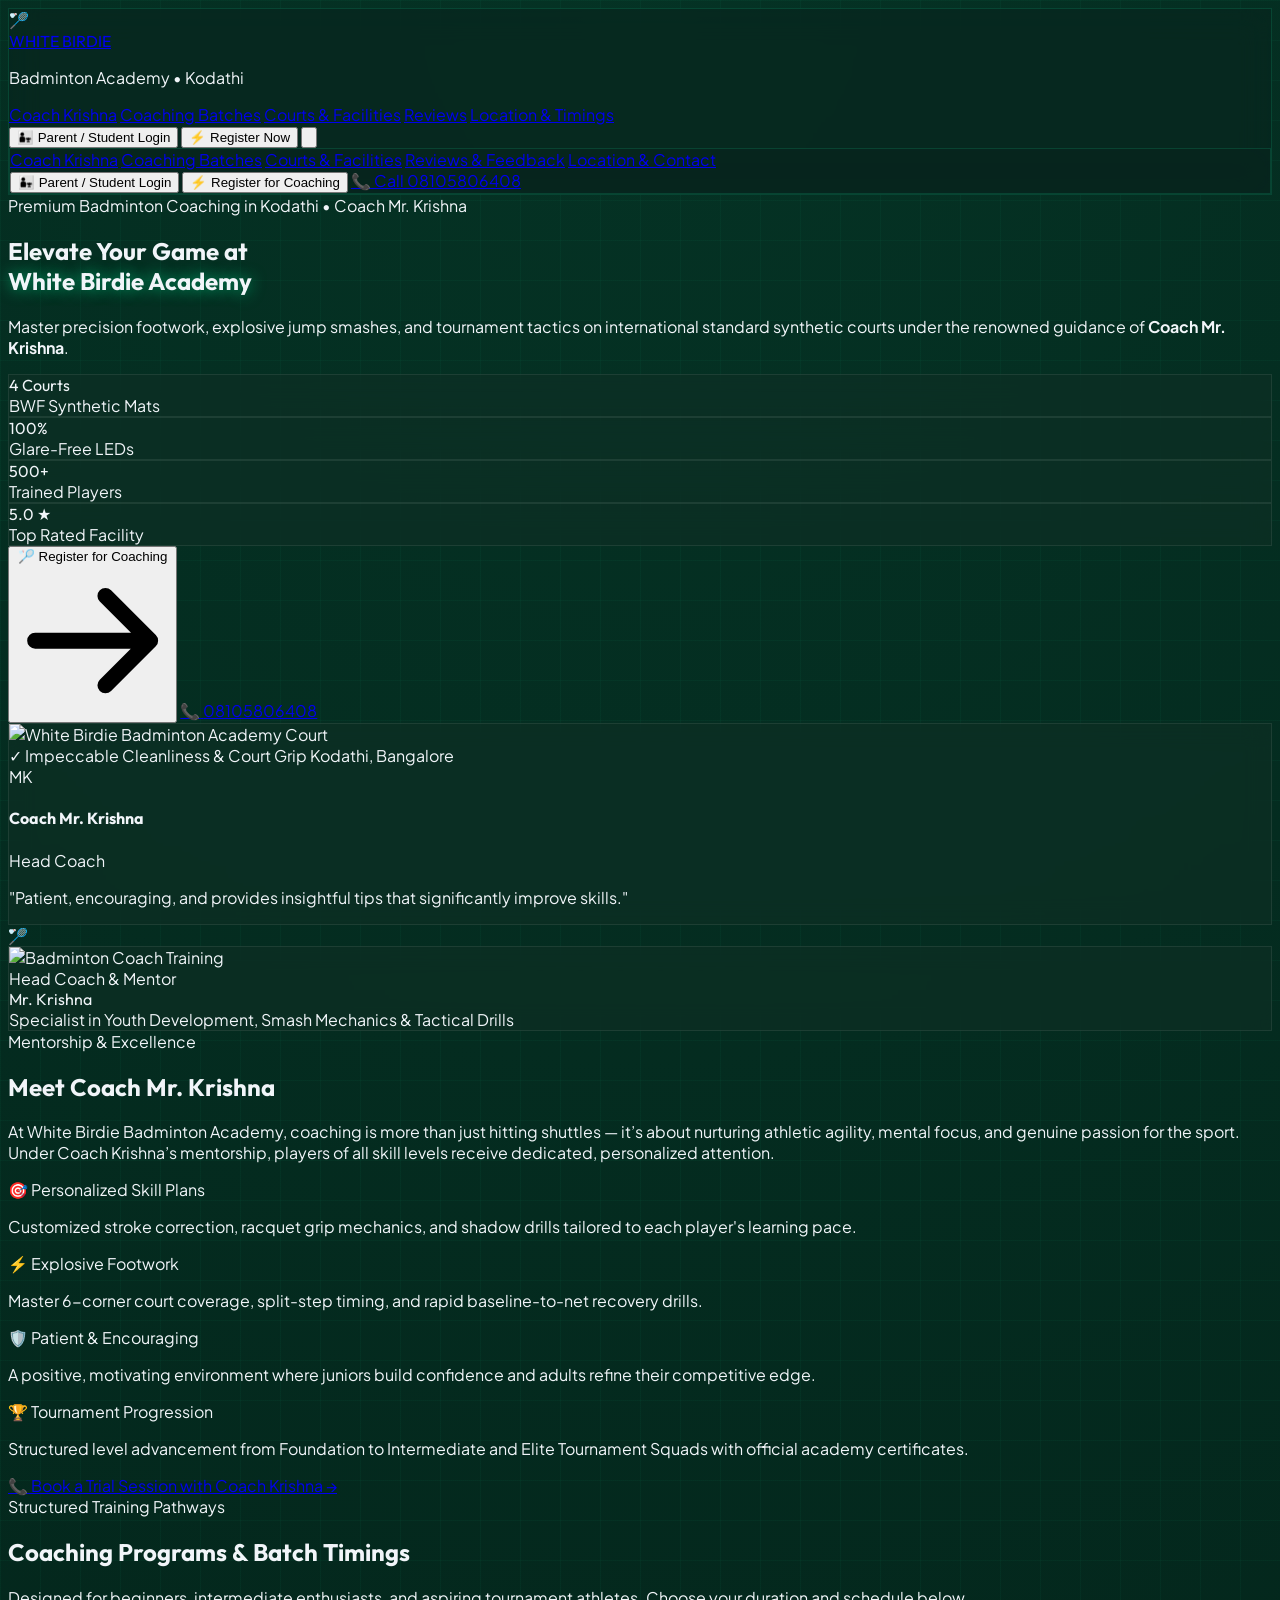
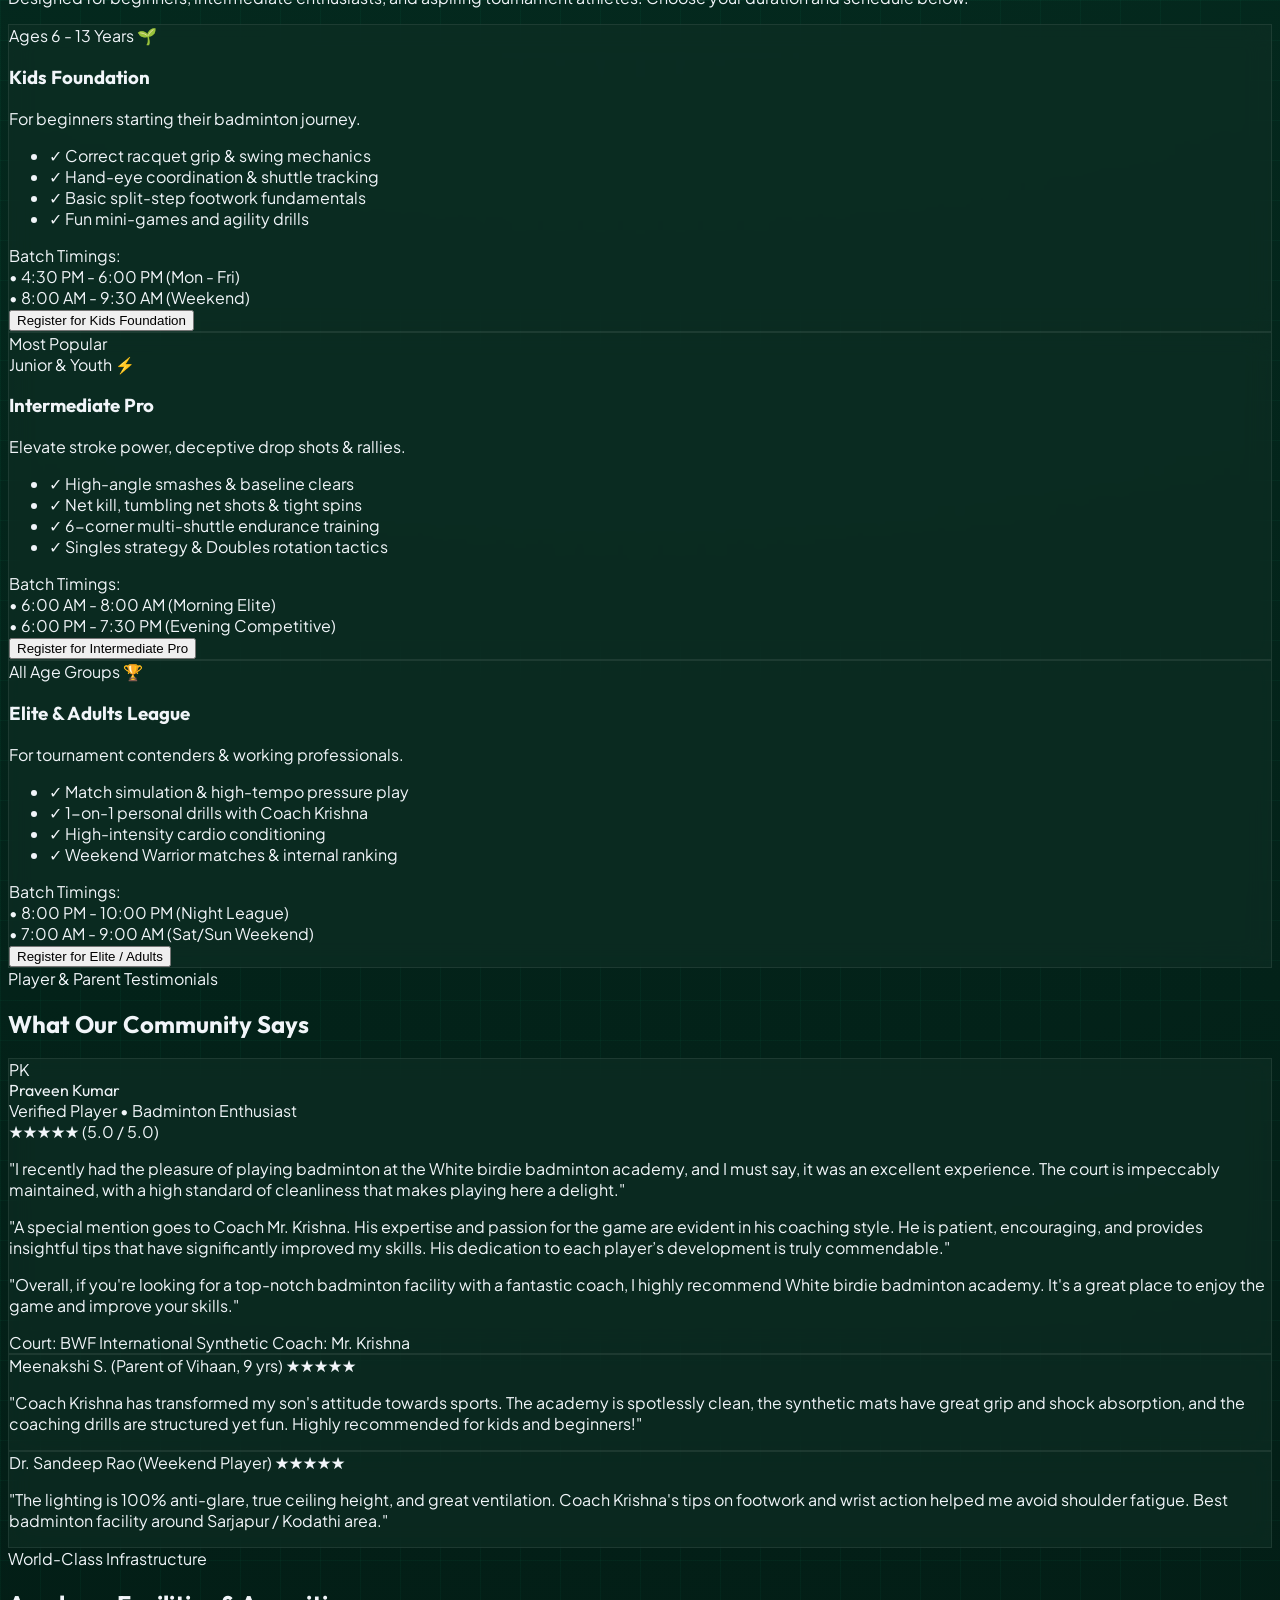
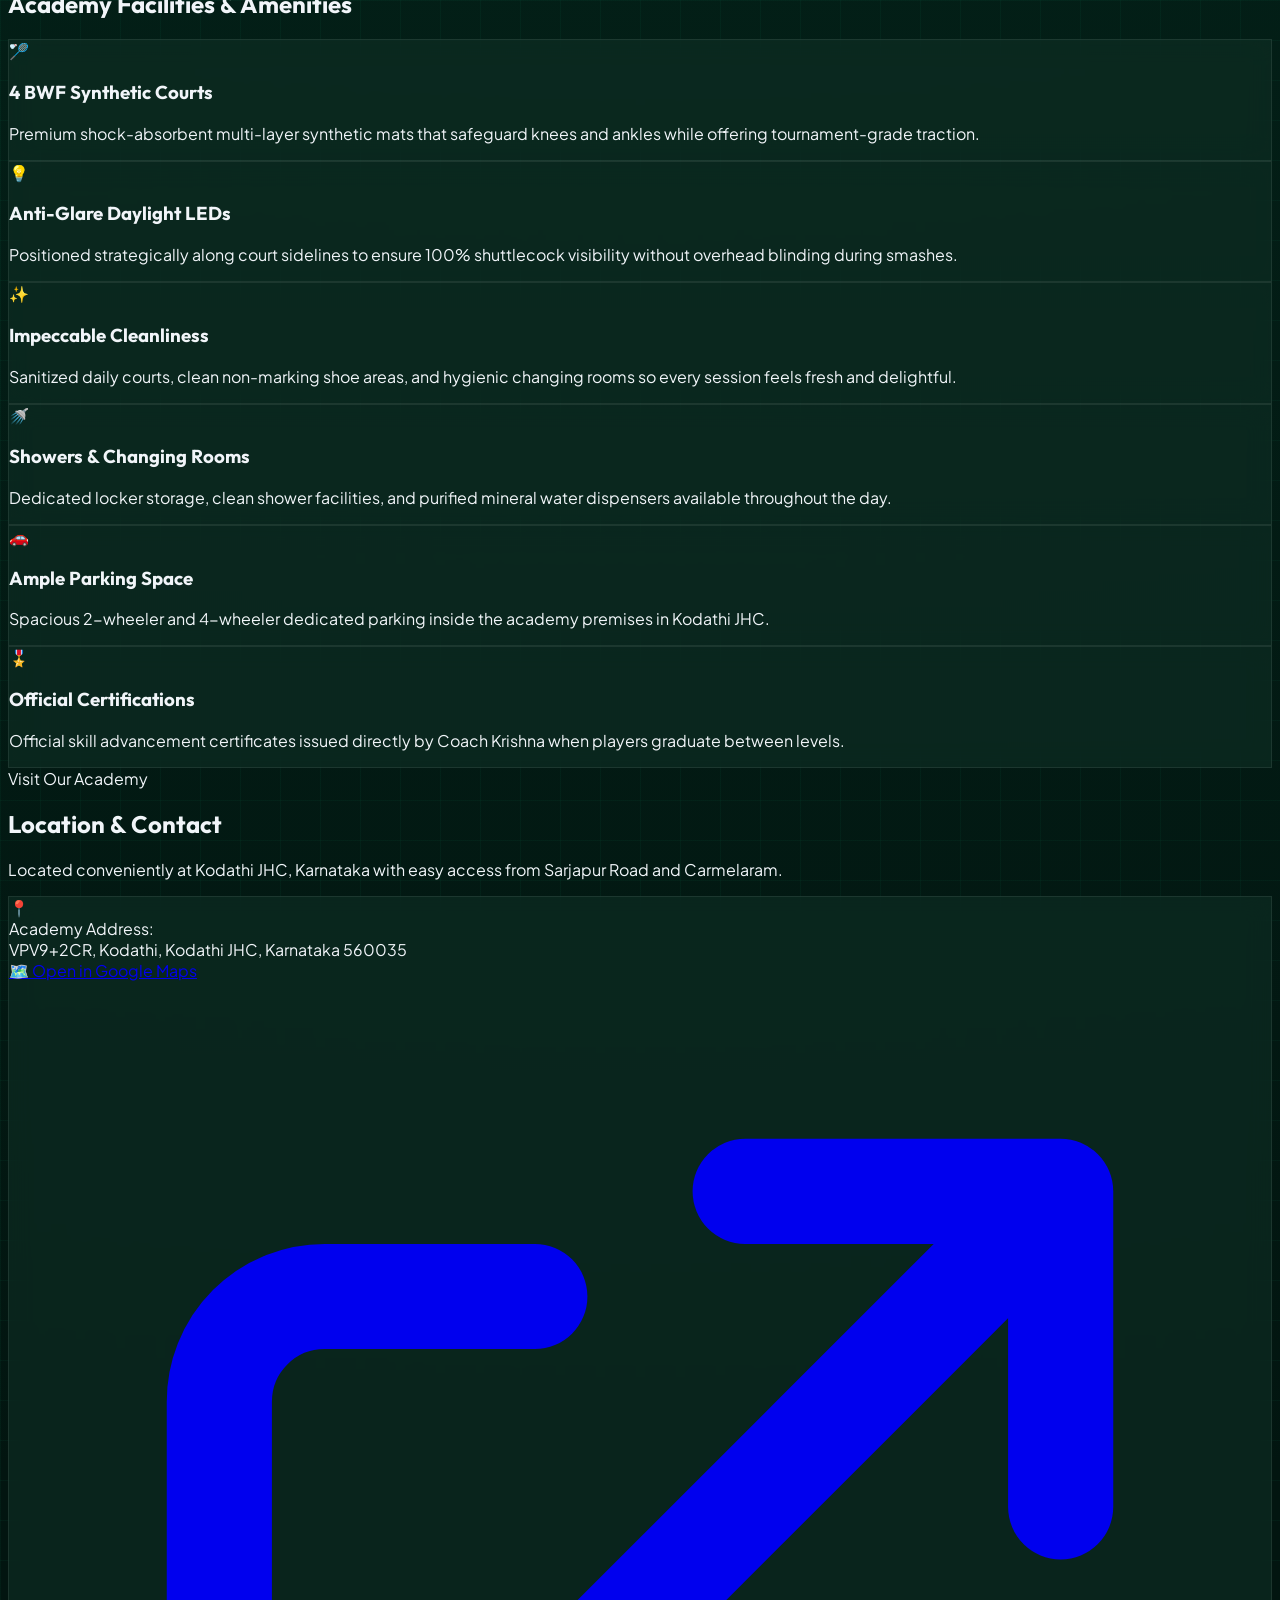
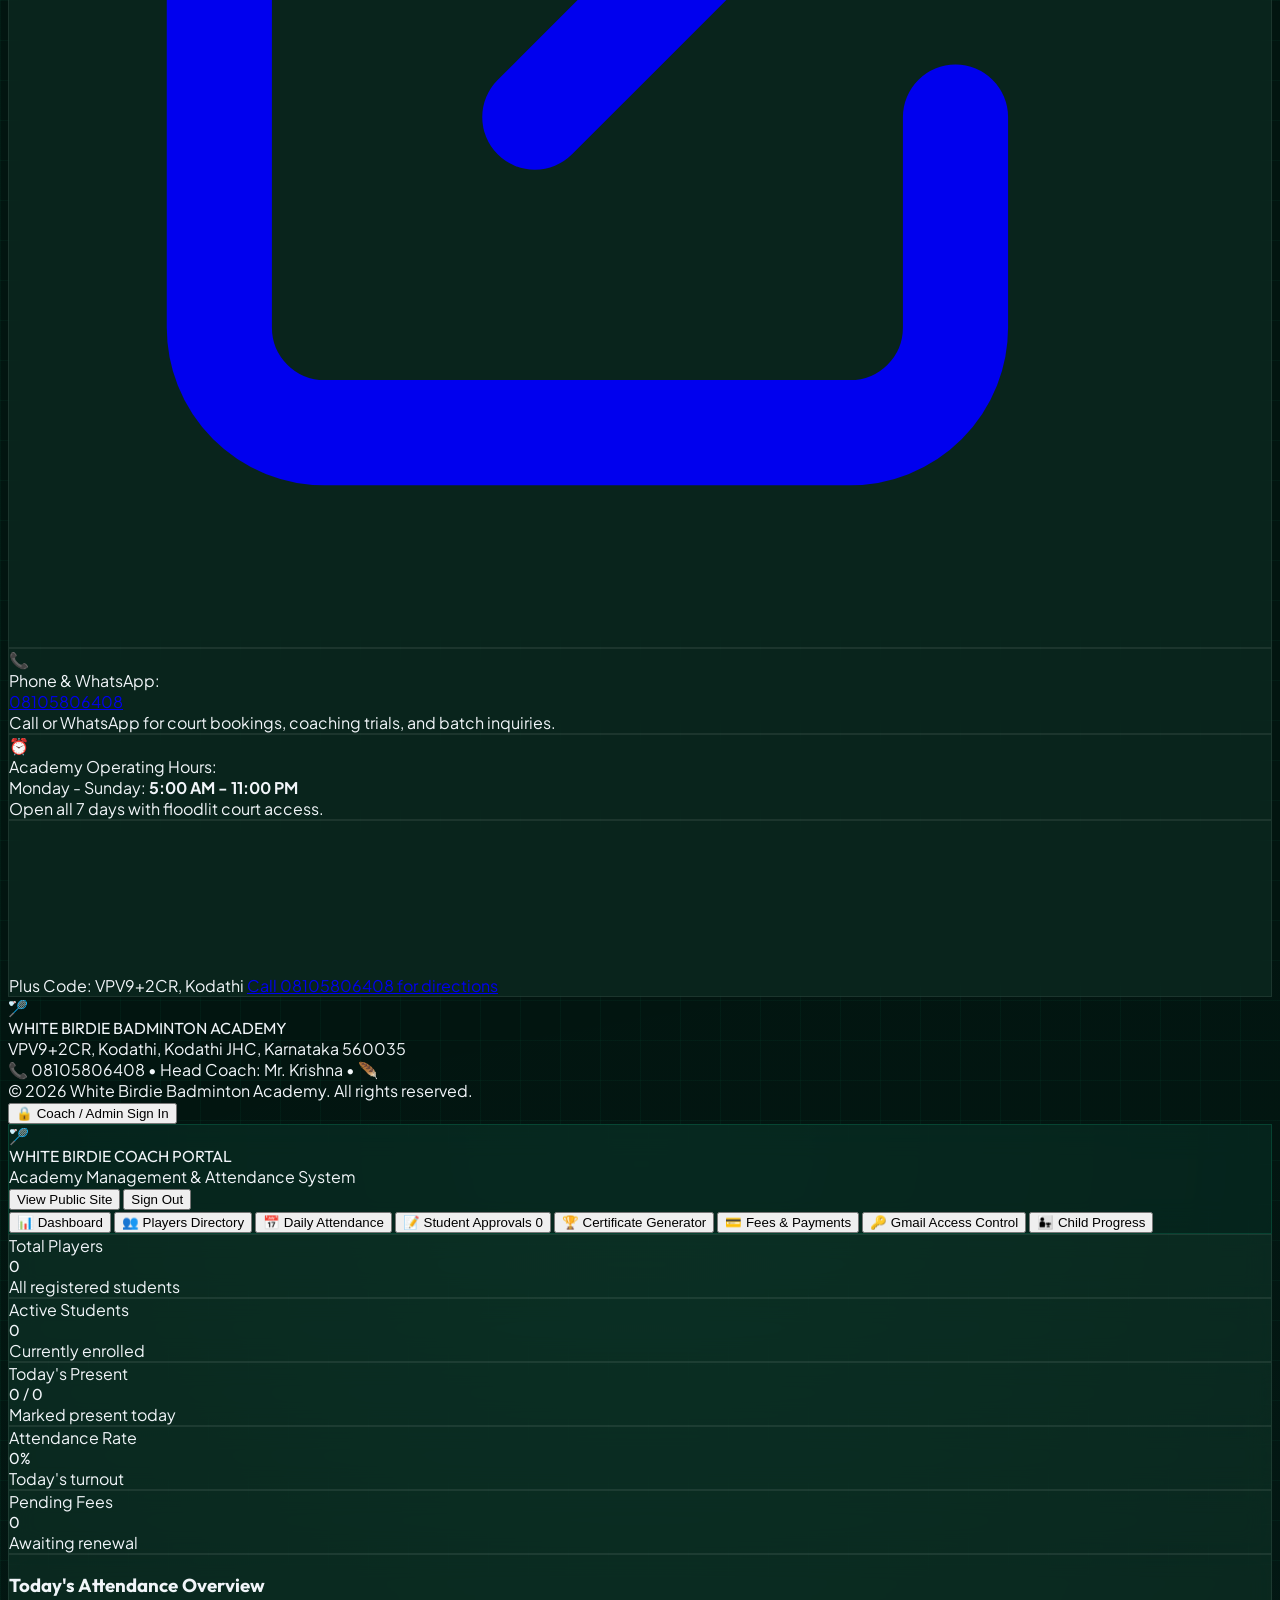
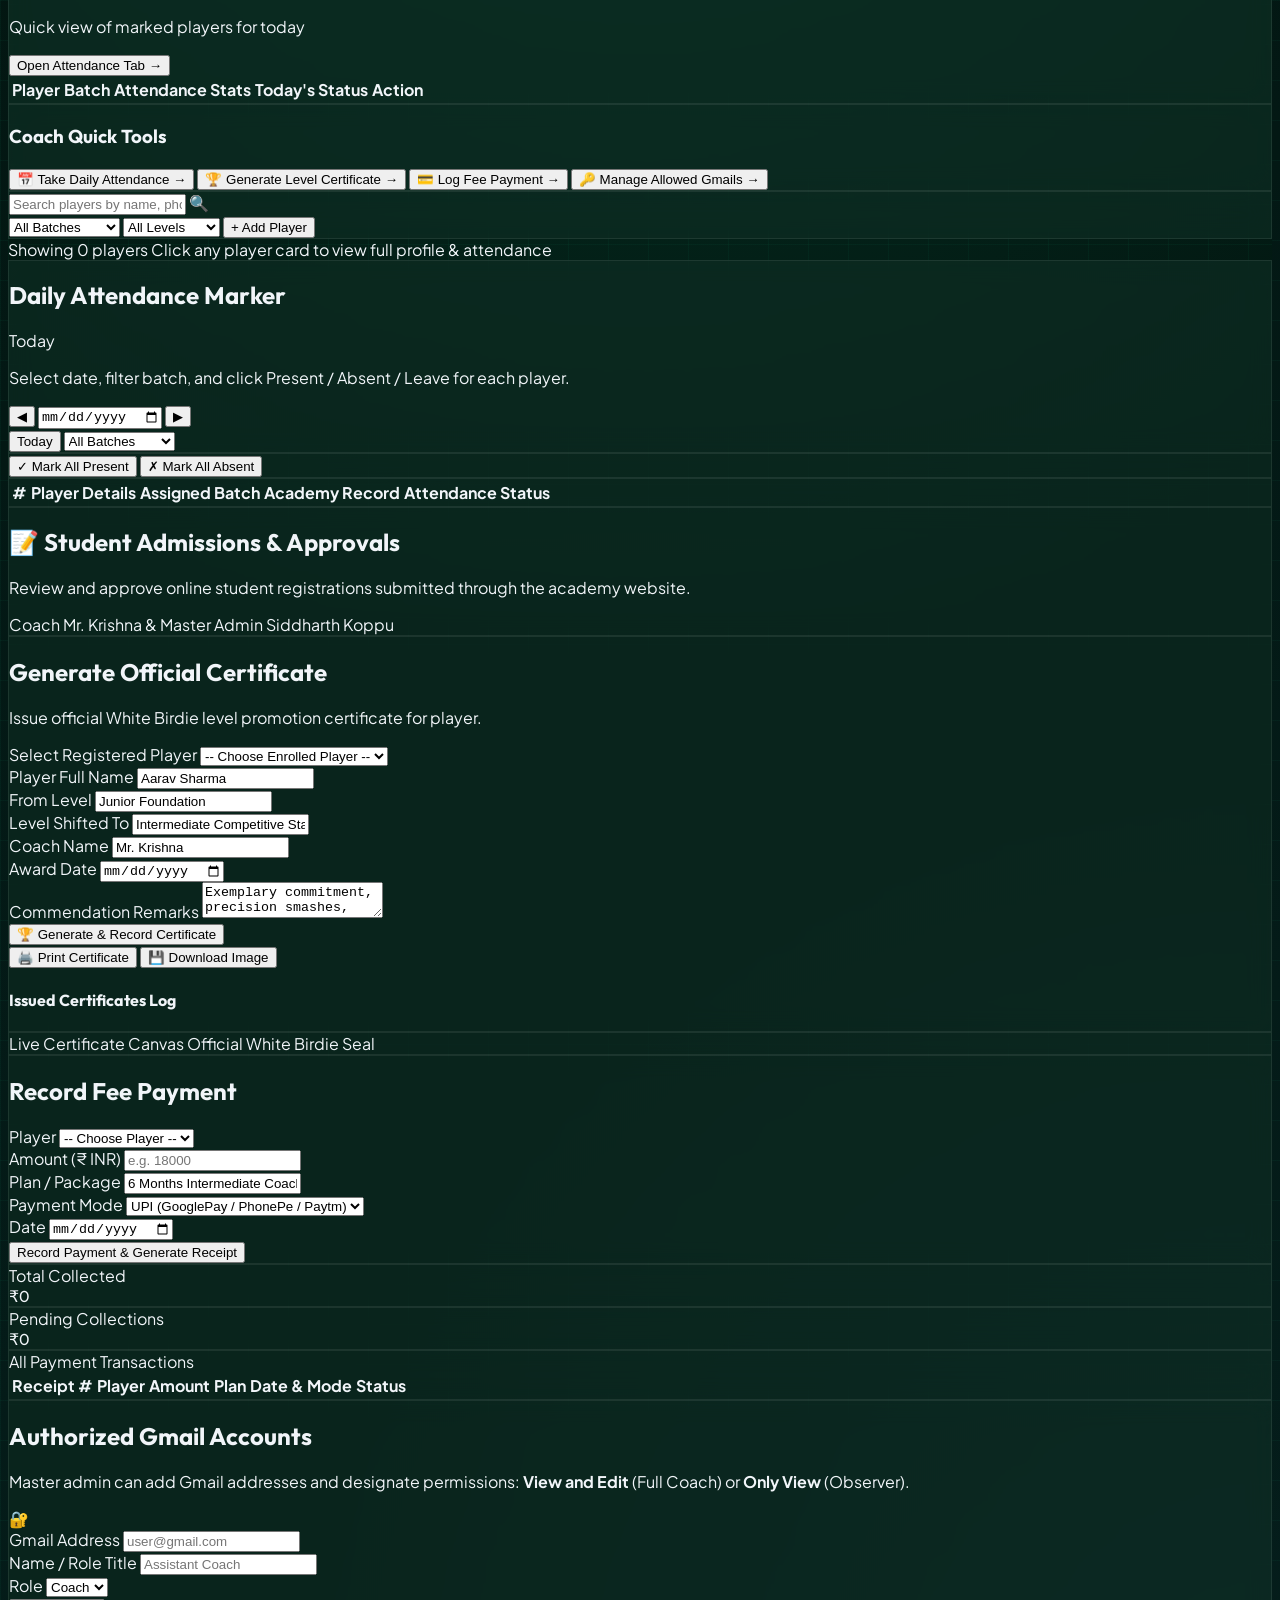
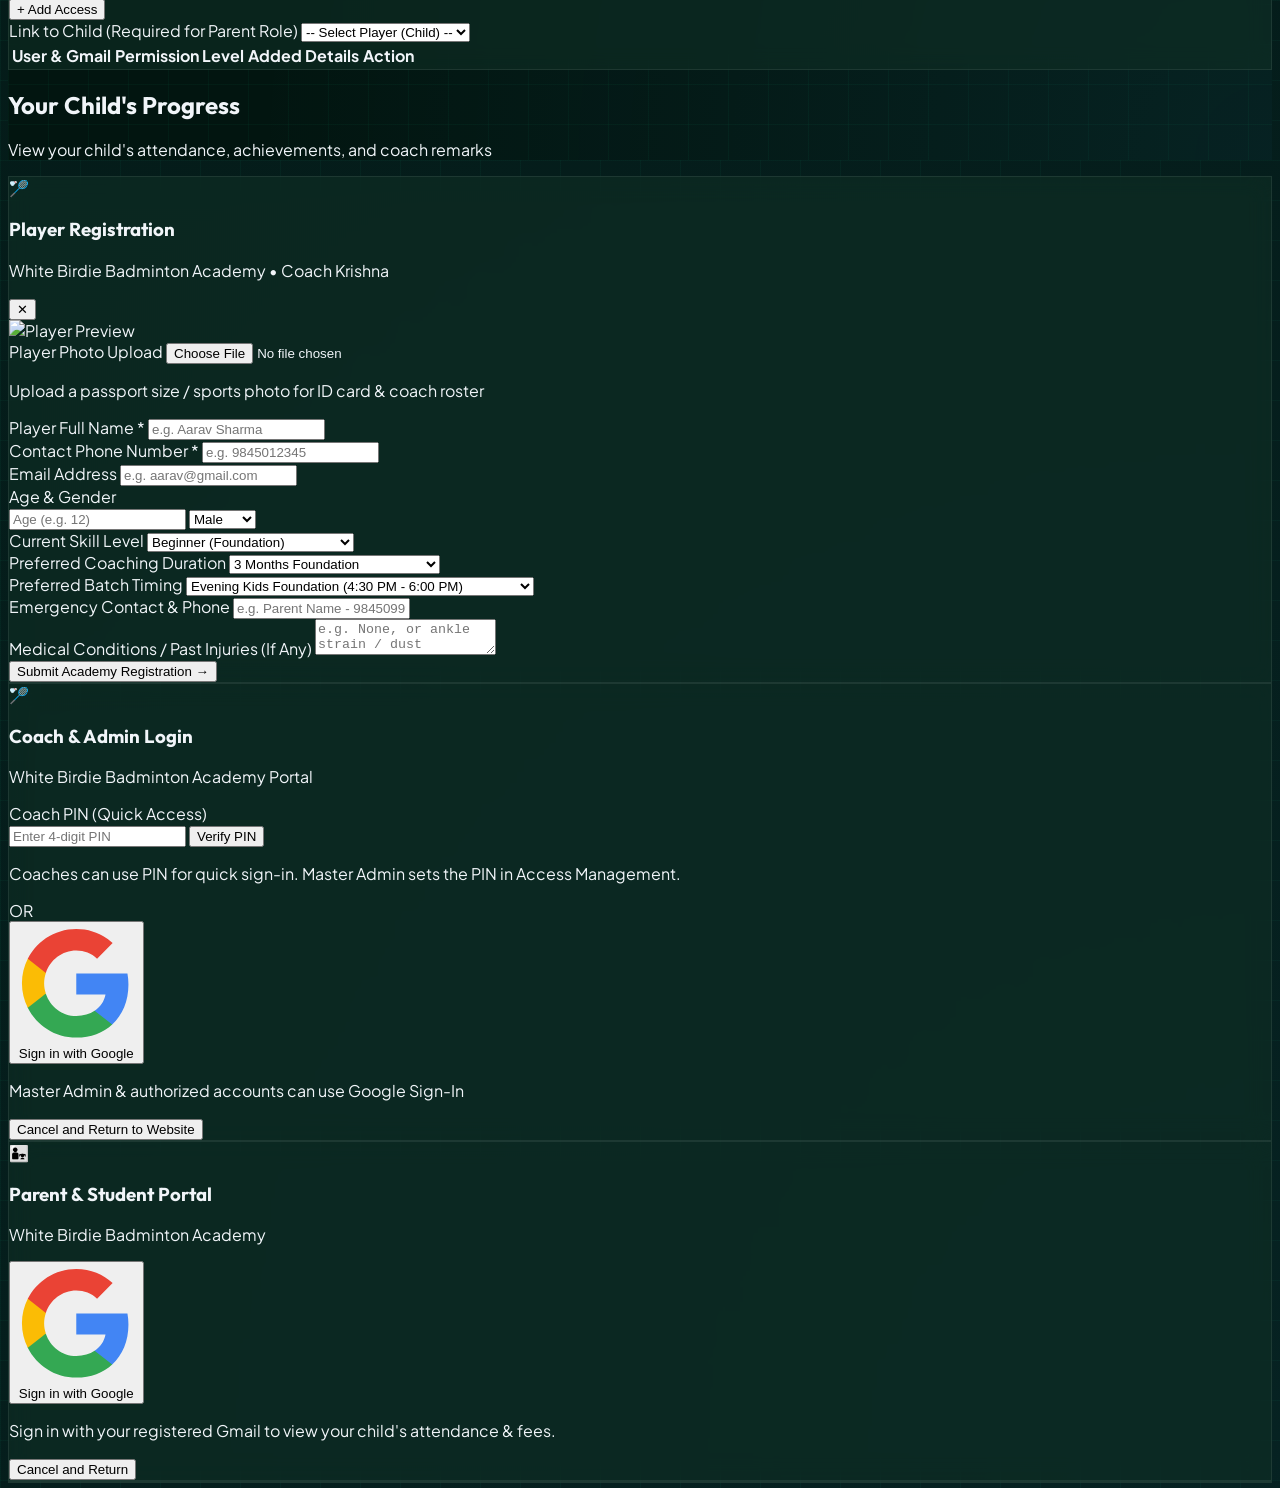
==== commit fa96b063: "Update White Birdie Badminton Academy website and coach portal" ====
--- a/index.html
+++ b/index.html
@@ -148,6 +148,10 @@
                 <a href="#reviews" class="block text-slate-300 hover:text-emerald-400">Reviews & Feedback</a>
                 <a href="#location" class="block text-slate-300 hover:text-emerald-400">Location & Contact</a>
                 <div class="pt-2 border-t border-emerald-900 flex flex-col gap-2">
+                    <button class="btn-trigger-parent-login w-full py-2.5 rounded-xl bg-gradient-to-r from-cyan-600/20 to-blue-600/20 text-cyan-300 font-bold text-center border border-cyan-500/40 flex items-center justify-center gap-2">
+                        <span>👨‍👧</span>
+                        <span>Parent / Student Login</span>
+                    </button>
                     <button class="btn-trigger-register w-full py-2.5 rounded-xl bg-emerald-500 text-slate-950 font-bold text-center">
                         ⚡ Register for Coaching
                     </button>
@@ -829,6 +833,10 @@
                 </button>
                 <button data-tab="attendance" class="portal-tab-btn px-4 py-2 rounded-xl text-xs sm:text-sm font-bold text-slate-400 hover:text-white hover:bg-emerald-950/40 transition flex items-center gap-1.5">
                     <span>📅</span> Daily Attendance
+                </button>
+                <button data-tab="approvals" class="portal-tab-btn px-4 py-2 rounded-xl text-xs sm:text-sm font-bold text-slate-400 hover:text-white hover:bg-emerald-950/40 transition flex items-center gap-1.5 relative">
+                    <span>📝</span> Student Approvals
+                    <span id="badge-pending-approvals" class="hidden ml-1 px-1.5 py-0.5 rounded-full text-[10px] font-black bg-rose-500 text-white">0</span>
                 </button>
                 <button data-tab="certificates" class="portal-tab-btn px-4 py-2 rounded-xl text-xs sm:text-sm font-bold text-slate-400 hover:text-white hover:bg-emerald-950/40 transition flex items-center gap-1.5">
                     <span>🏆</span> Certificate Generator
@@ -1065,6 +1073,26 @@
 
             </div>
 
+            <!-- ================= PANE 3.5: STUDENT APPROVALS TAB ================= -->
+            <div id="pane-approvals" class="portal-tab-pane hidden space-y-6">
+                <div class="flex flex-col sm:flex-row items-start sm:items-center justify-between gap-4 glass-card p-6 rounded-2xl border border-emerald-900/40">
+                    <div>
+                        <h2 class="font-heading font-black text-2xl text-white flex items-center gap-2">
+                            <span>📝</span> Student Admissions & Approvals
+                        </h2>
+                        <p class="text-xs text-slate-400 mt-1">
+                            Review and approve online student registrations submitted through the academy website.
+                        </p>
+                    </div>
+                    <div class="px-4 py-2 rounded-xl bg-emerald-950/80 border border-emerald-500/40 text-xs font-mono text-emerald-300">
+                        Coach Mr. Krishna & Master Admin Siddharth Koppu
+                    </div>
+                </div>
+                <div id="approvals-list-container" class="space-y-4">
+                    <!-- Populated dynamically by renderApprovalsTab() -->
+                </div>
+            </div>
+
             <!-- ================= PANE 4: CERTIFICATE GENERATOR ================= -->
             <div id="pane-certificates" class="portal-tab-pane hidden space-y-8">
 
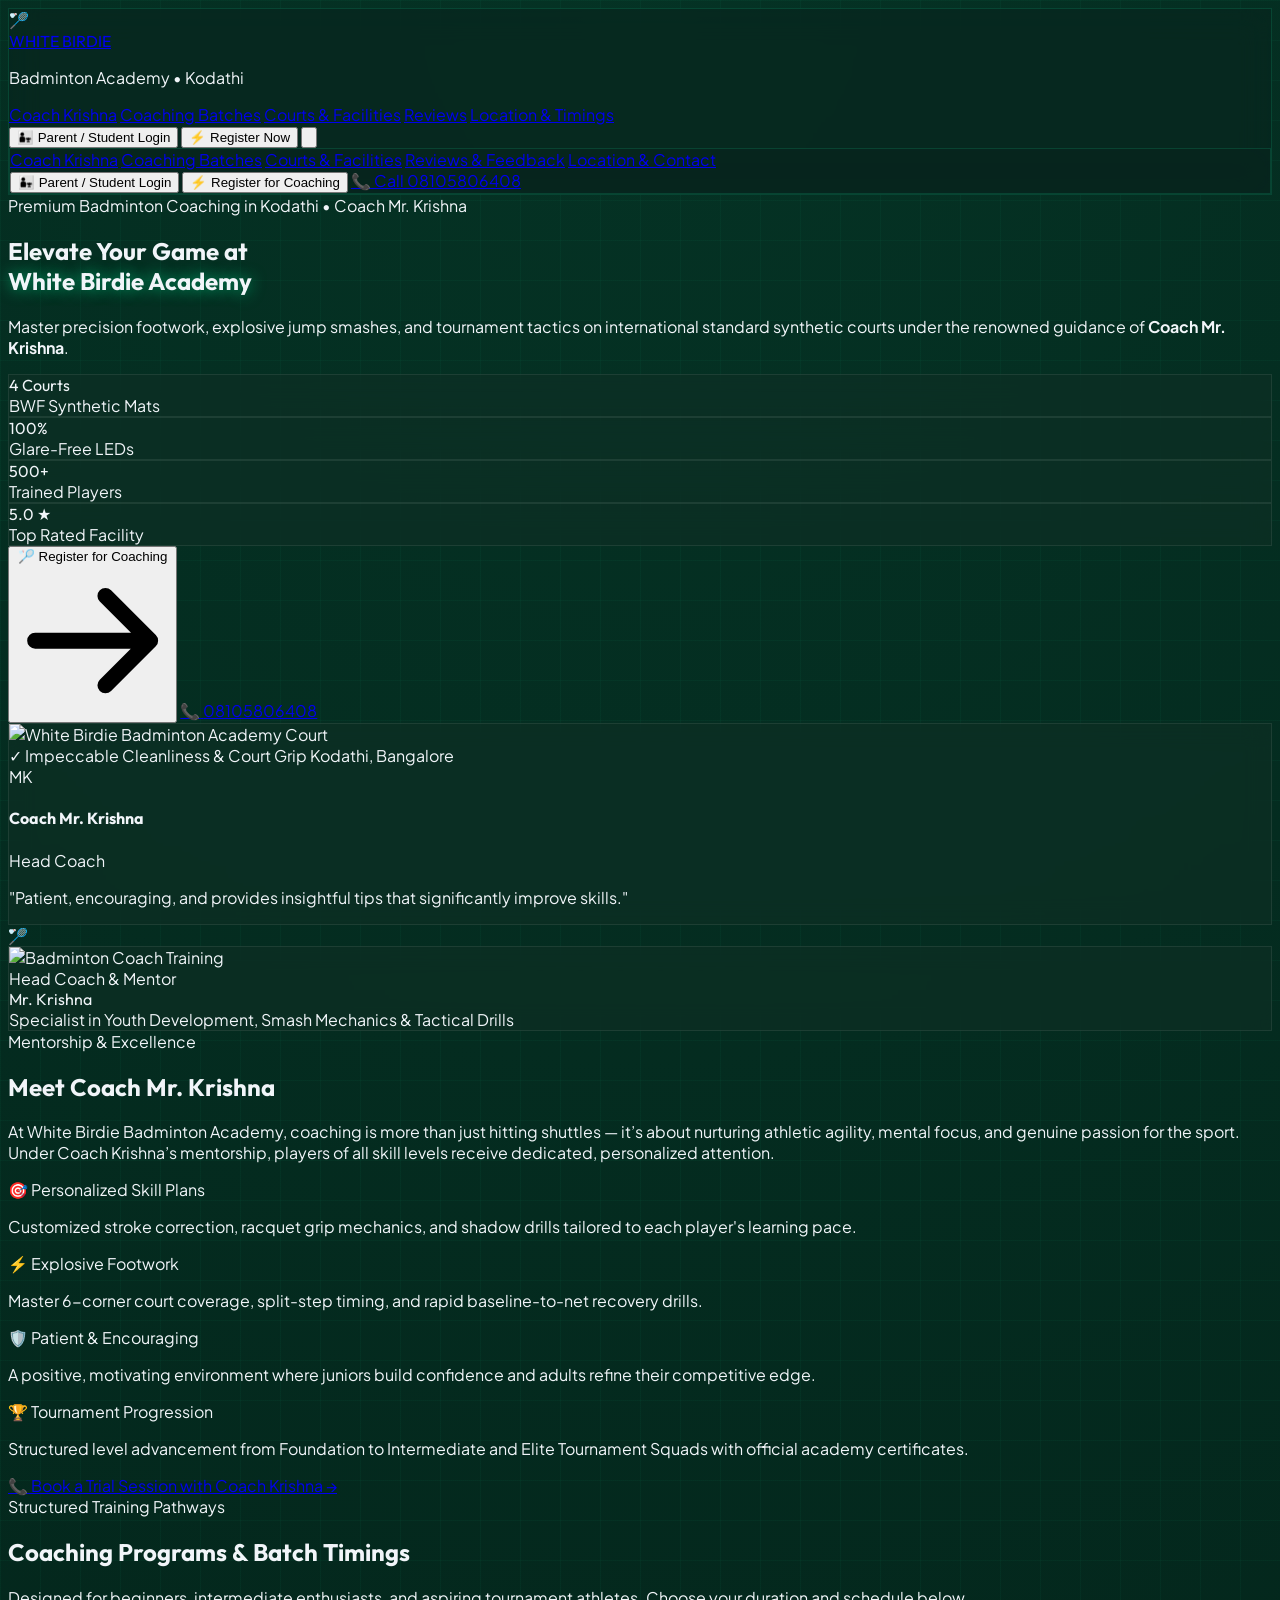
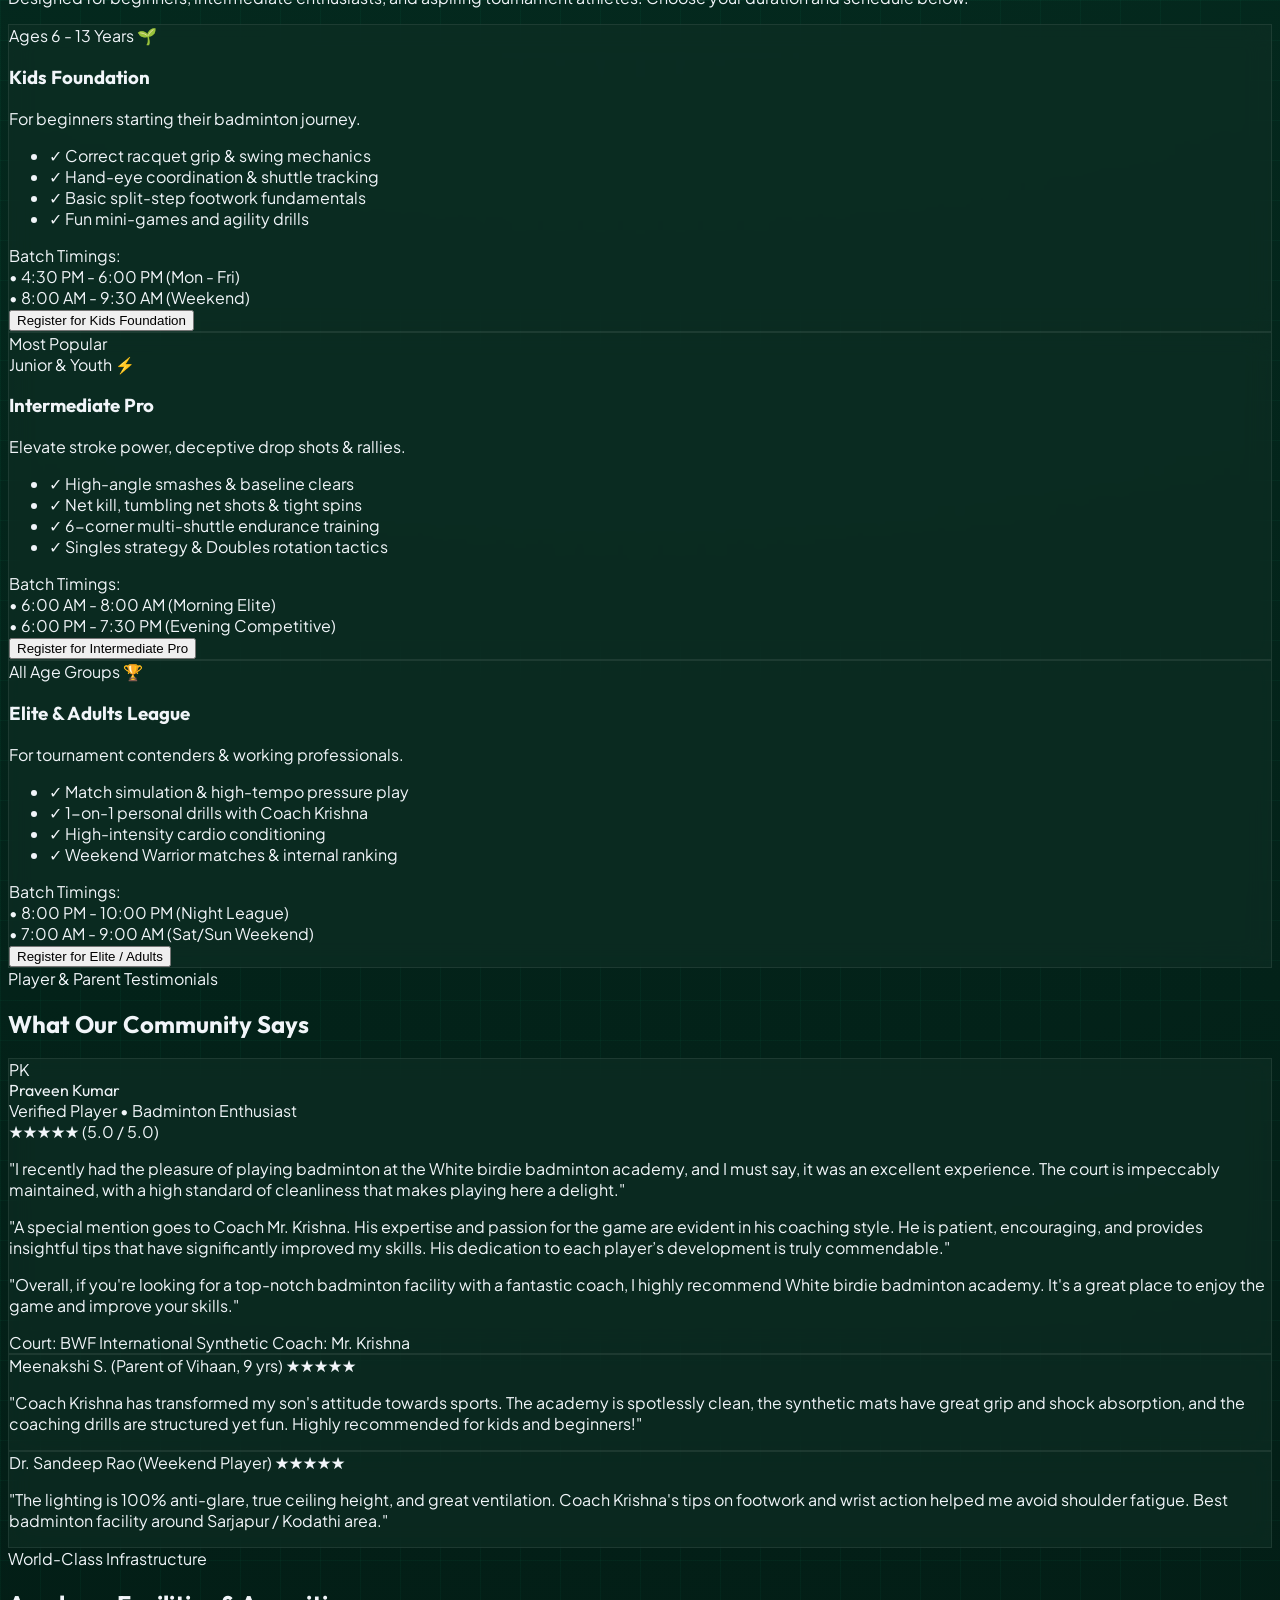
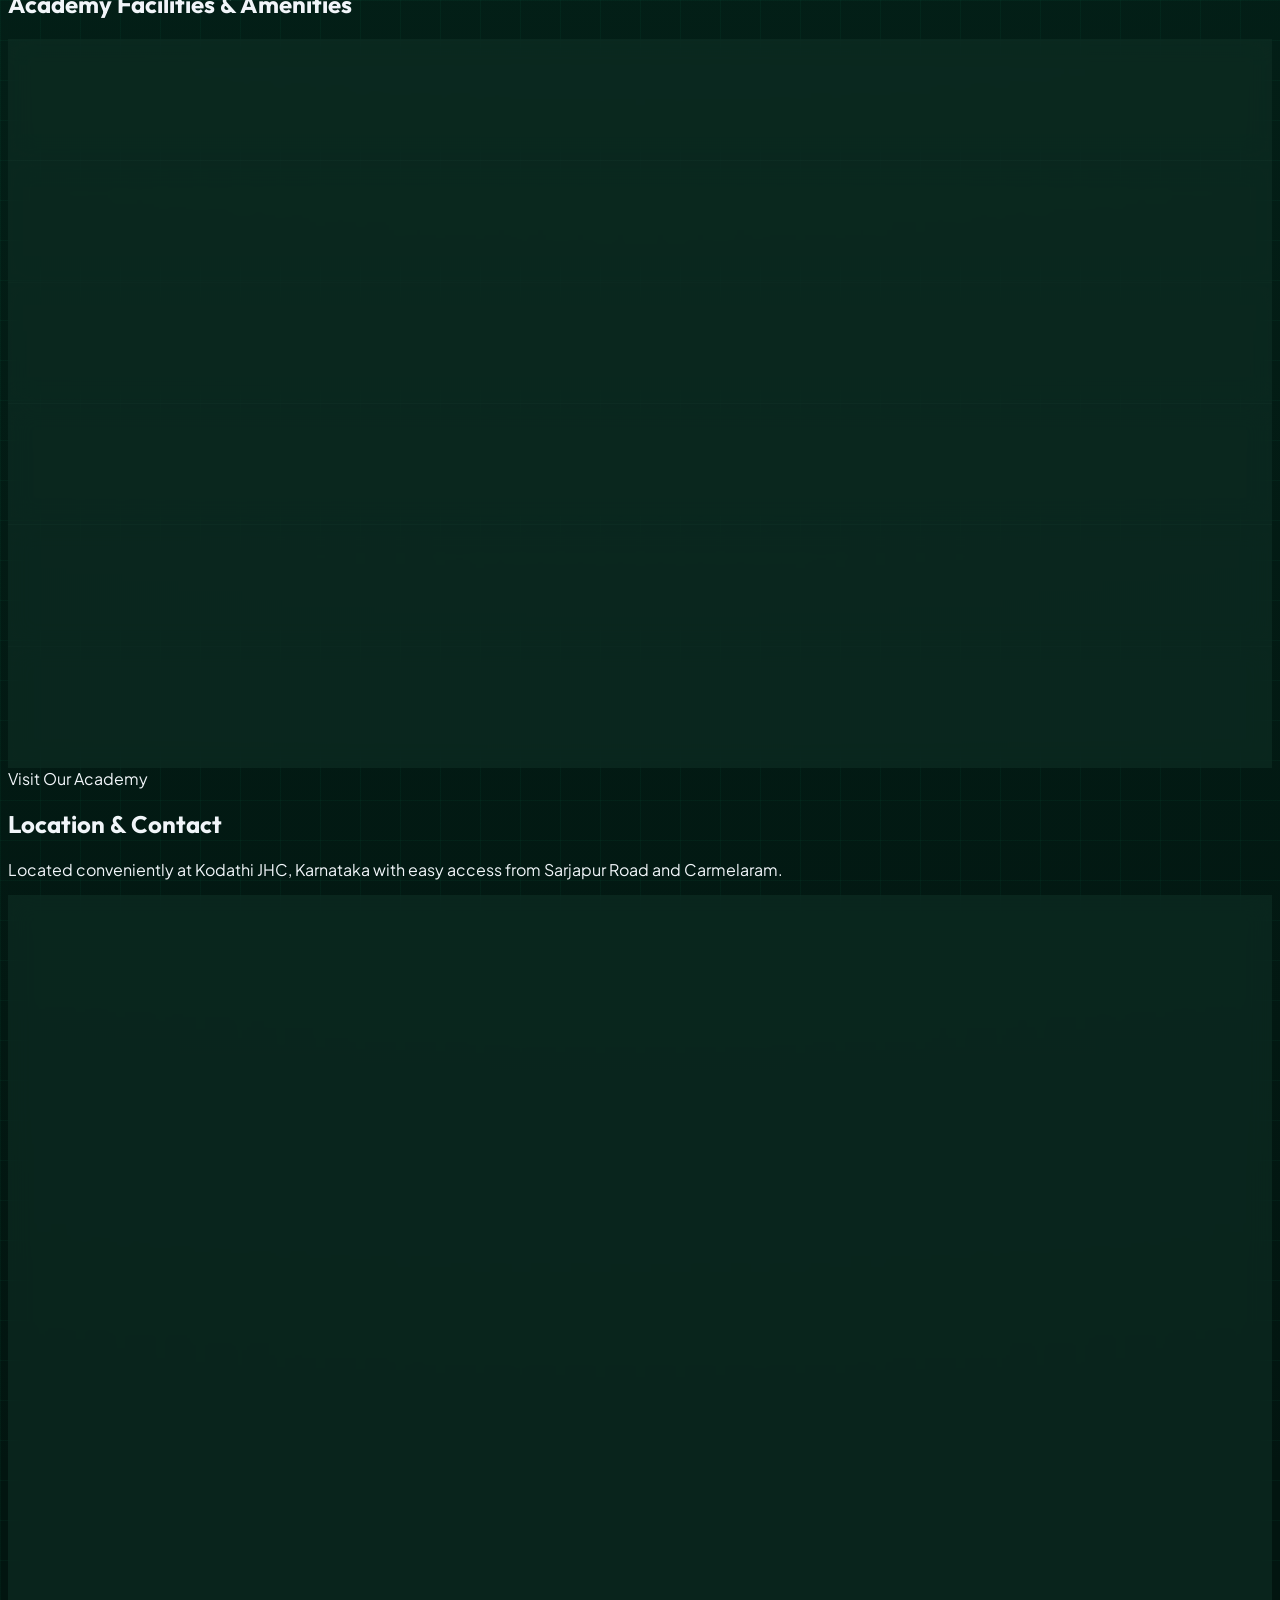
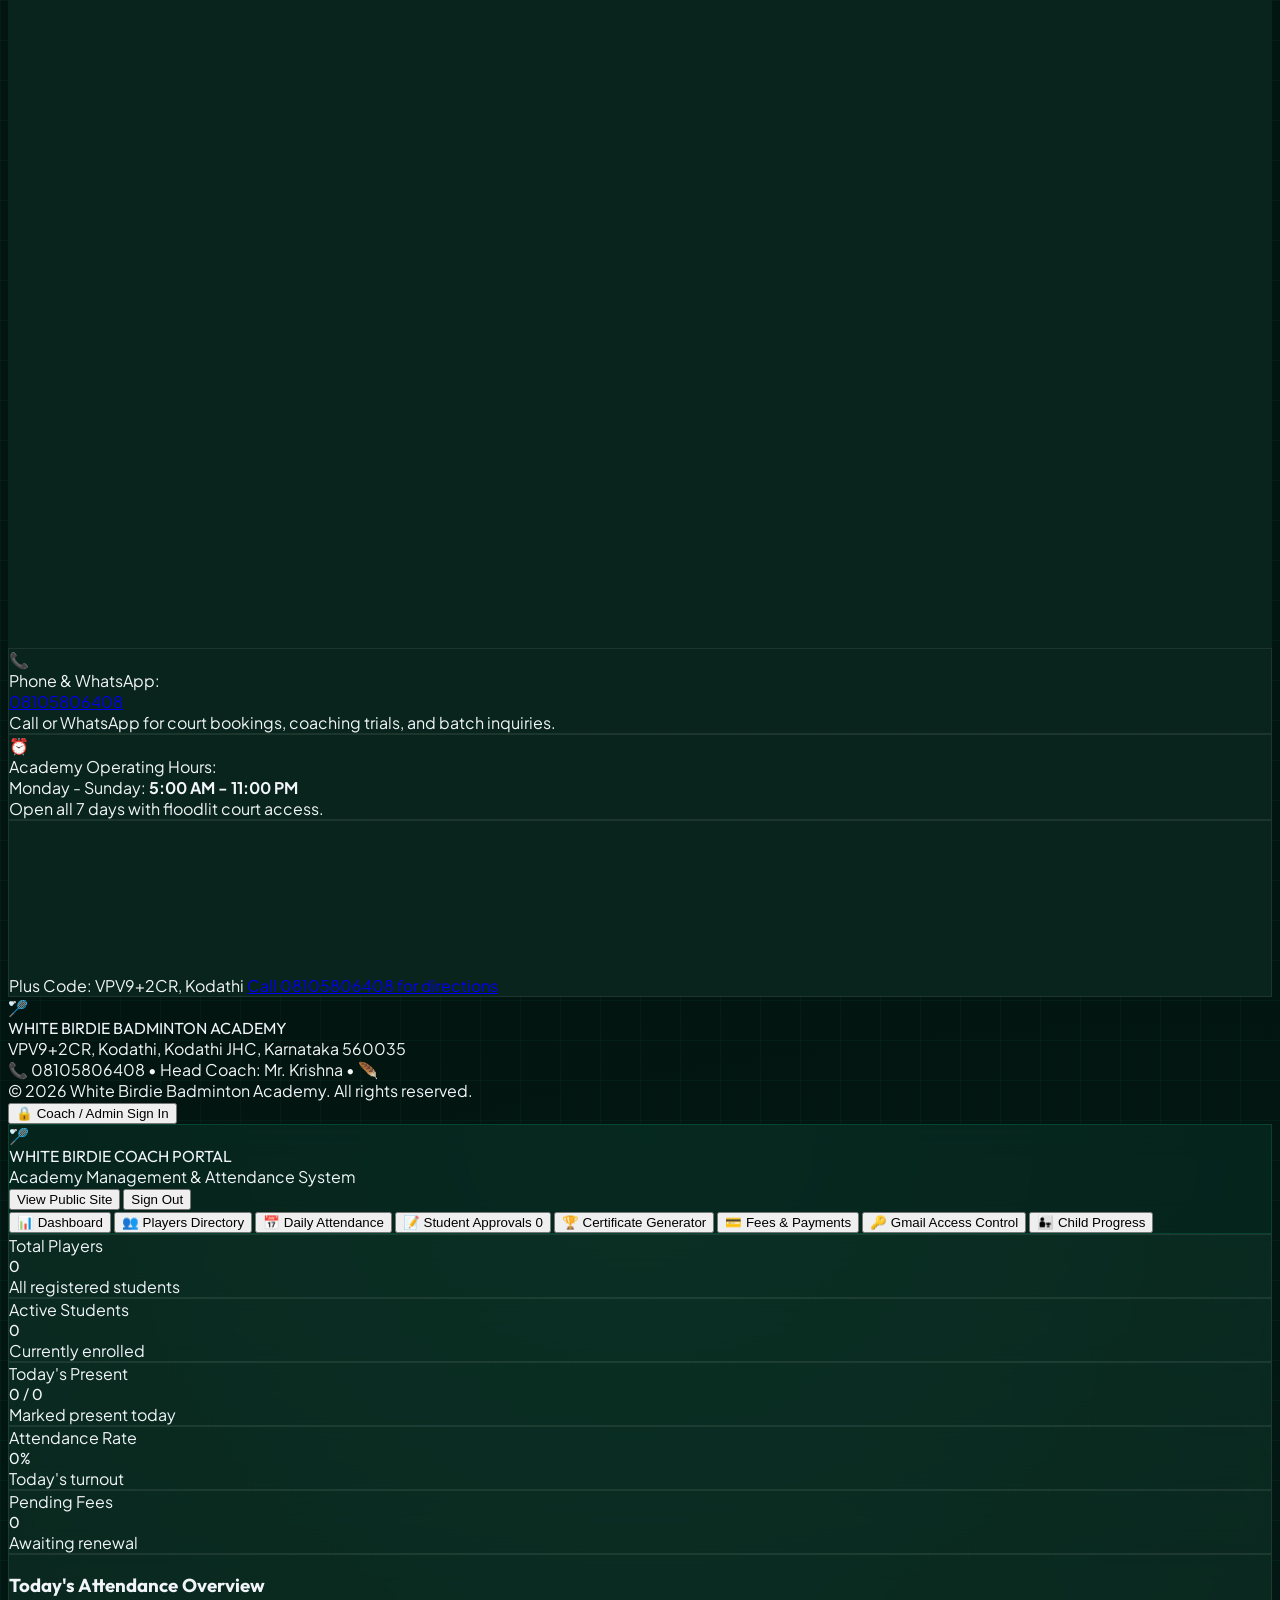
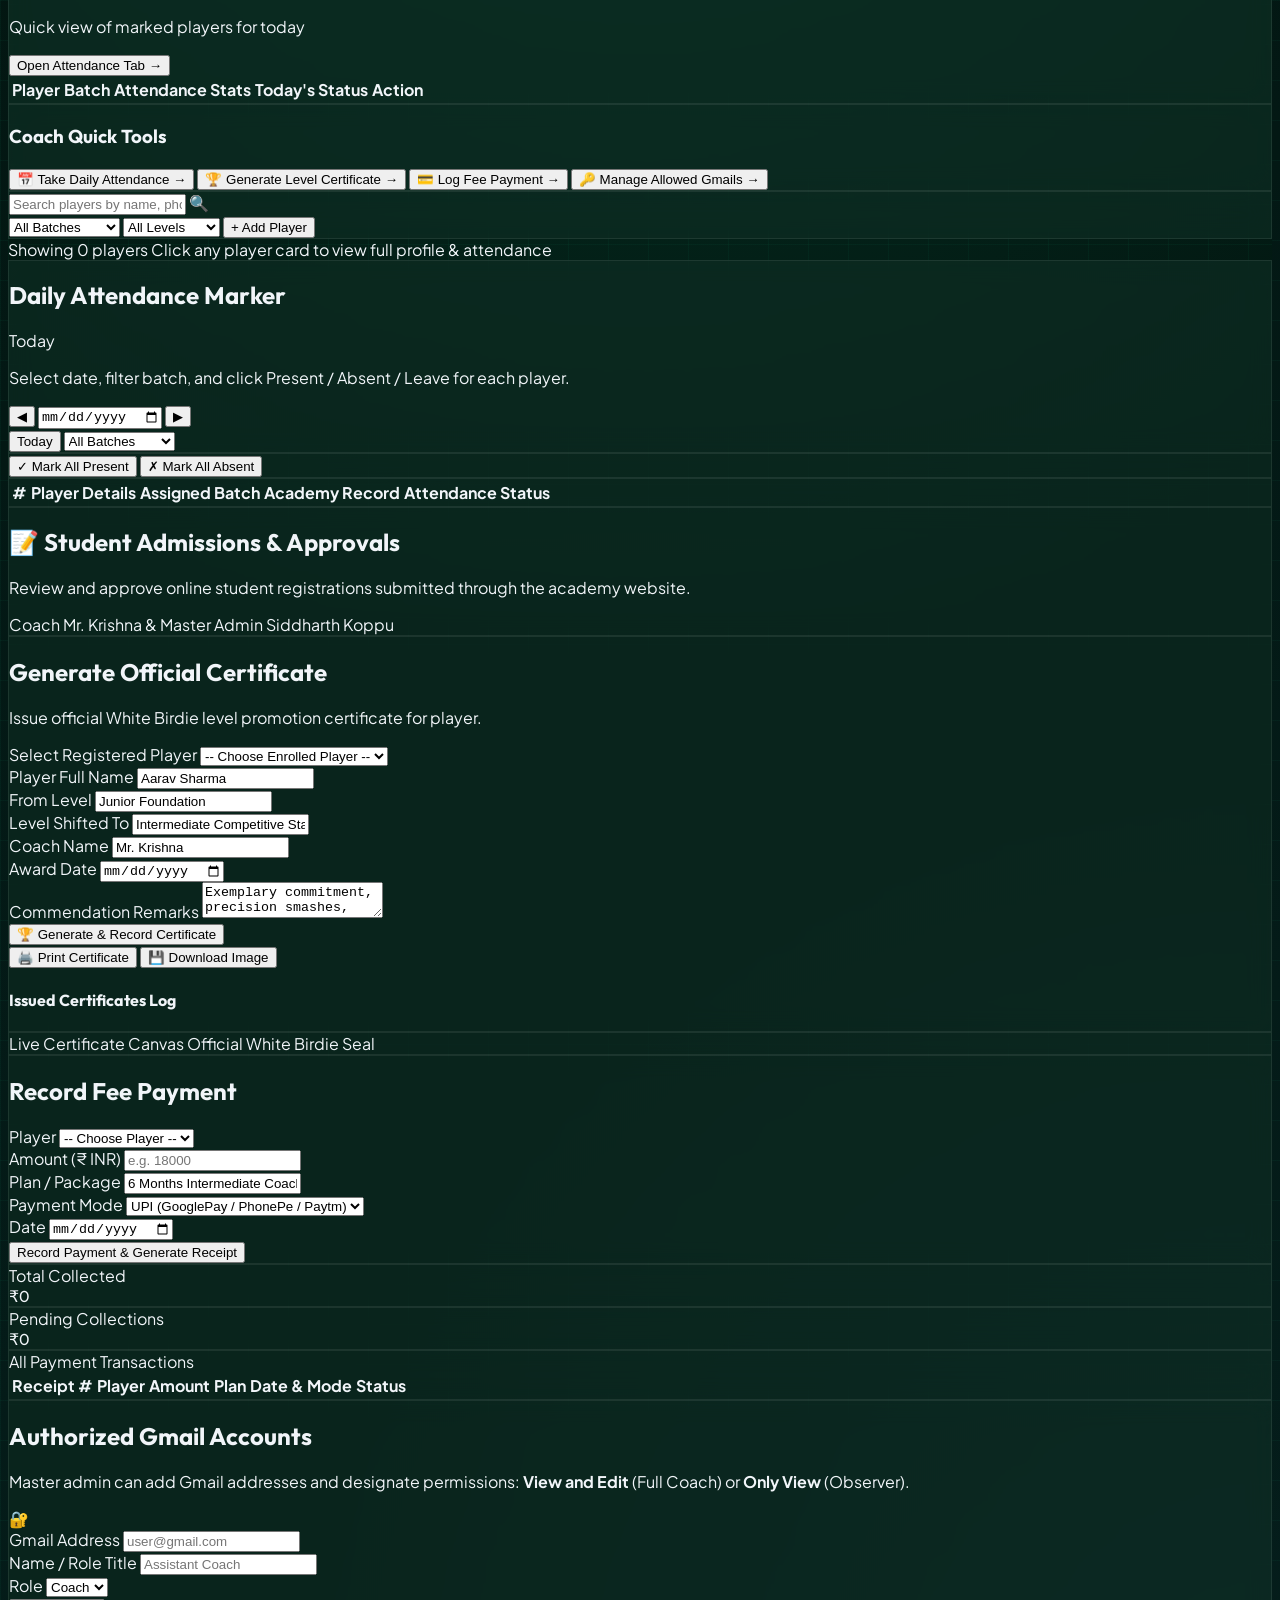
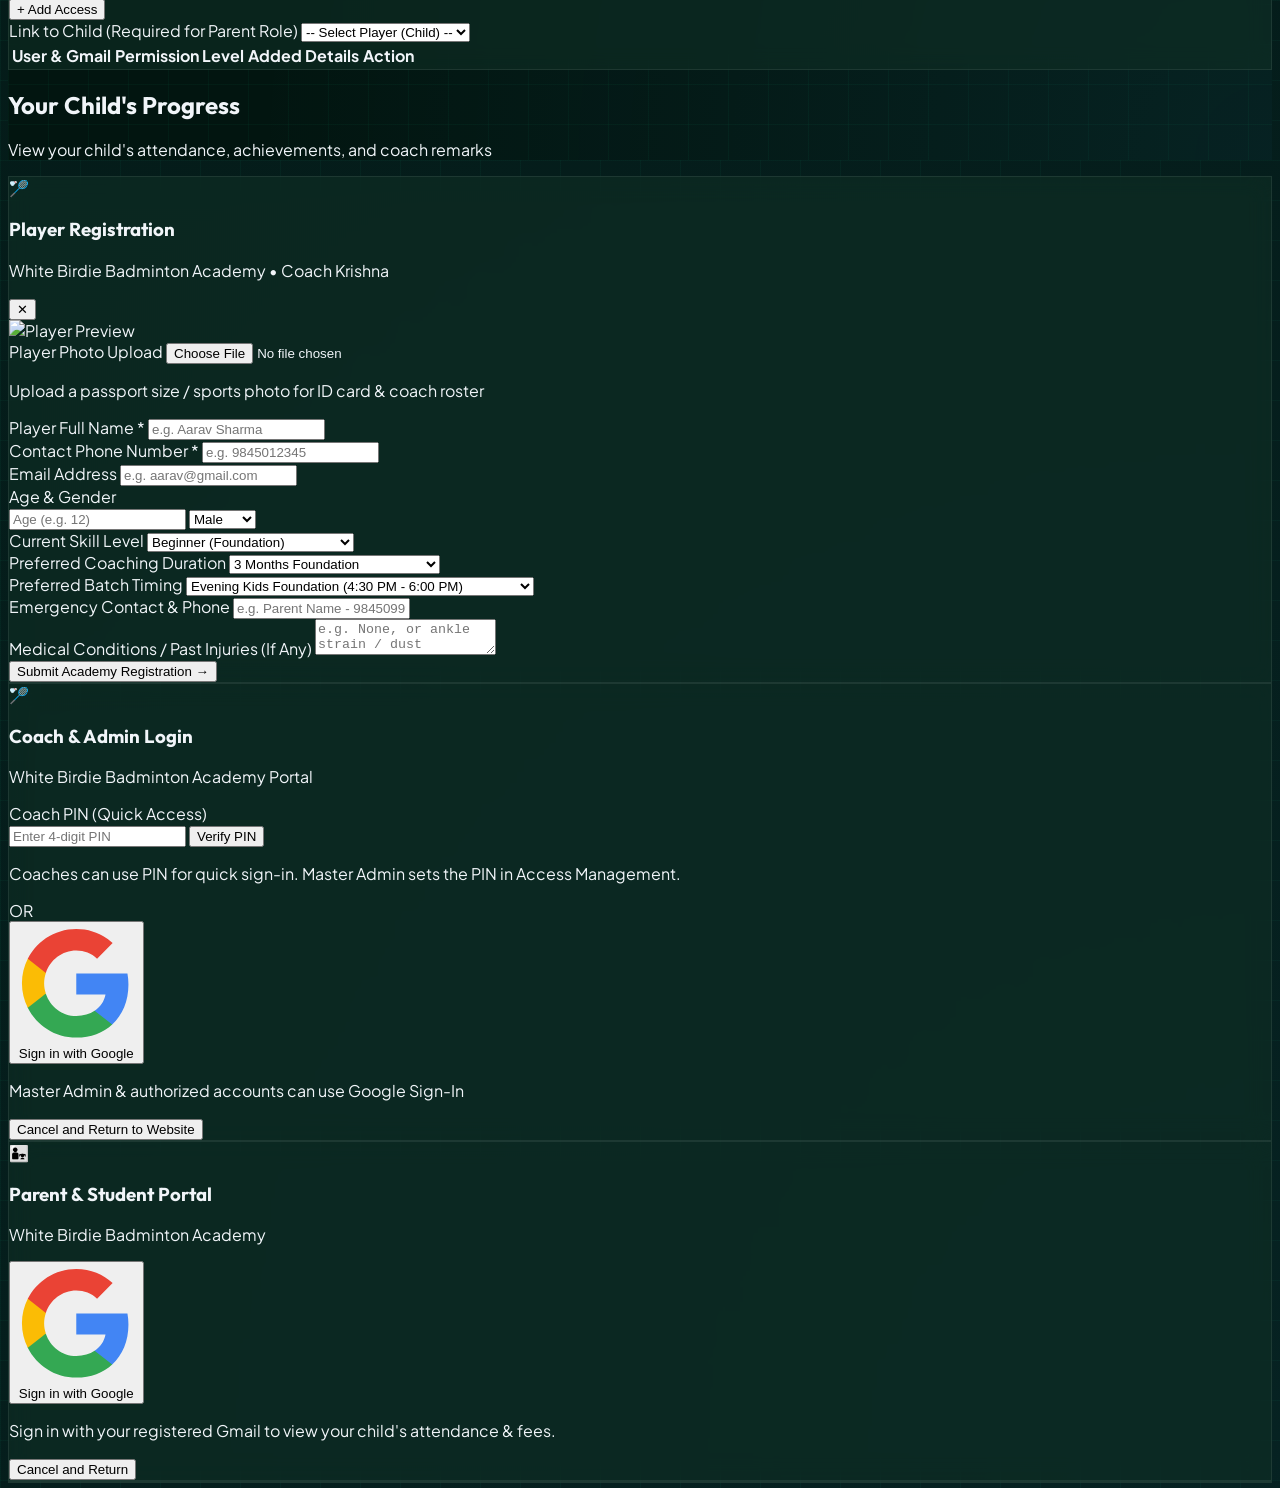
==== commit 83267d82: "Update White Birdie Badminton Academy website and coach portal" ====
--- a/index.html
+++ b/index.html
@@ -1343,6 +1343,11 @@
 
                     </div>
 
+                    <!-- Coach PIN Management (Master Admin Only) -->
+                    <div id="coach-pin-management">
+                        <!-- Populated by CoachPortal renderCoachPINSection() -->
+                    </div>
+
                 </div>
 
             </div>
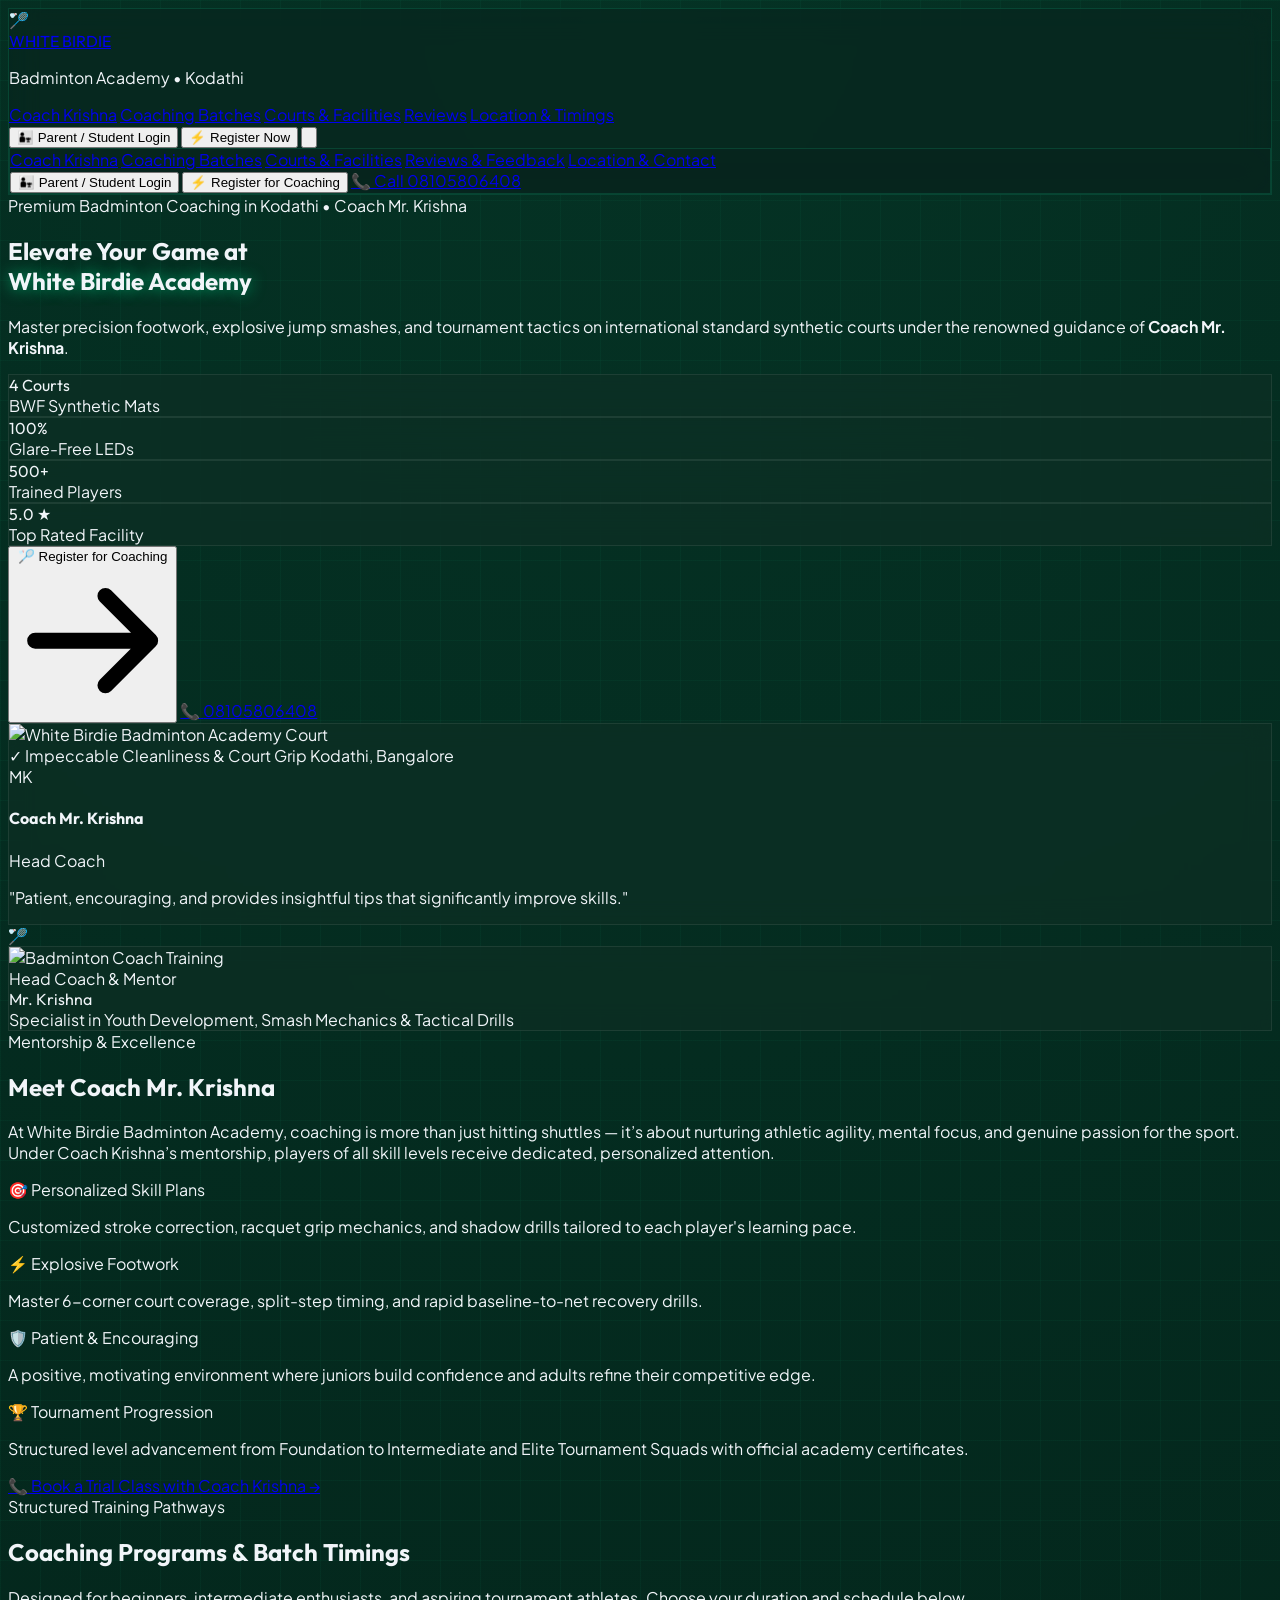
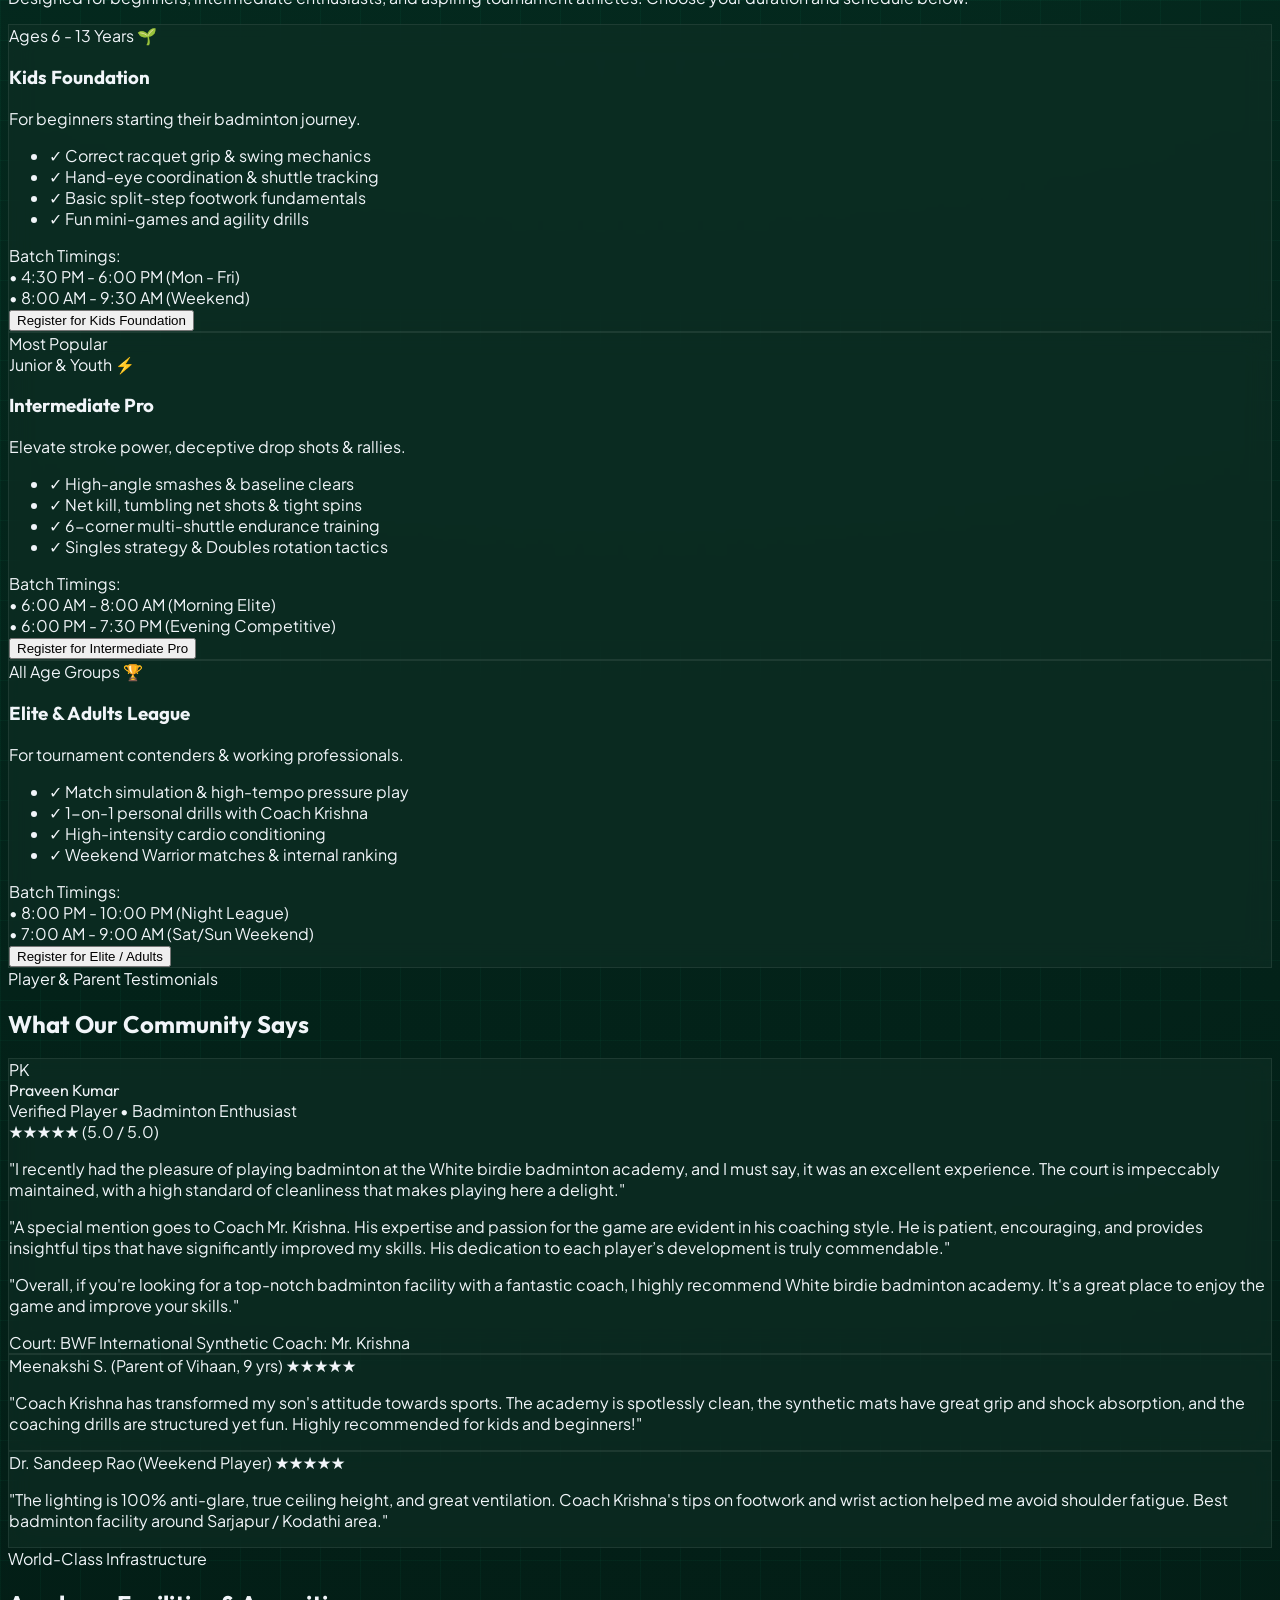
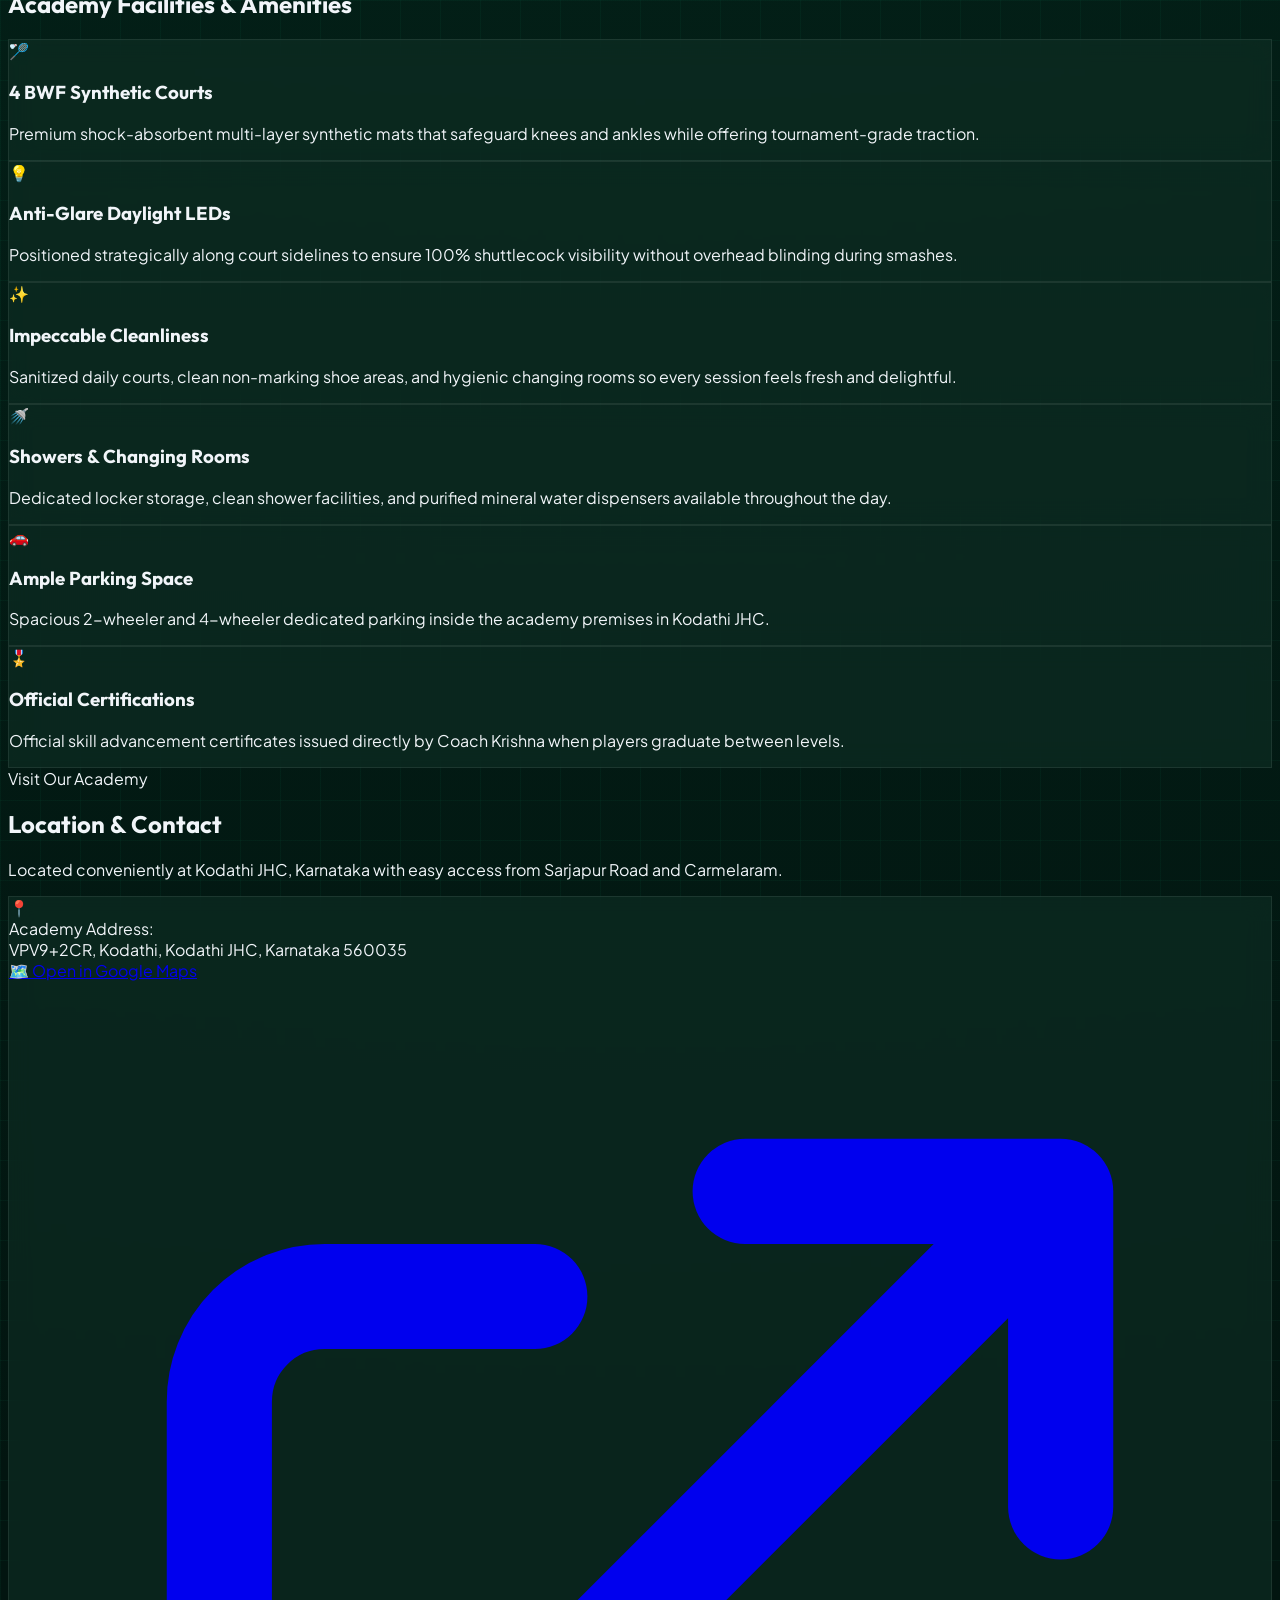
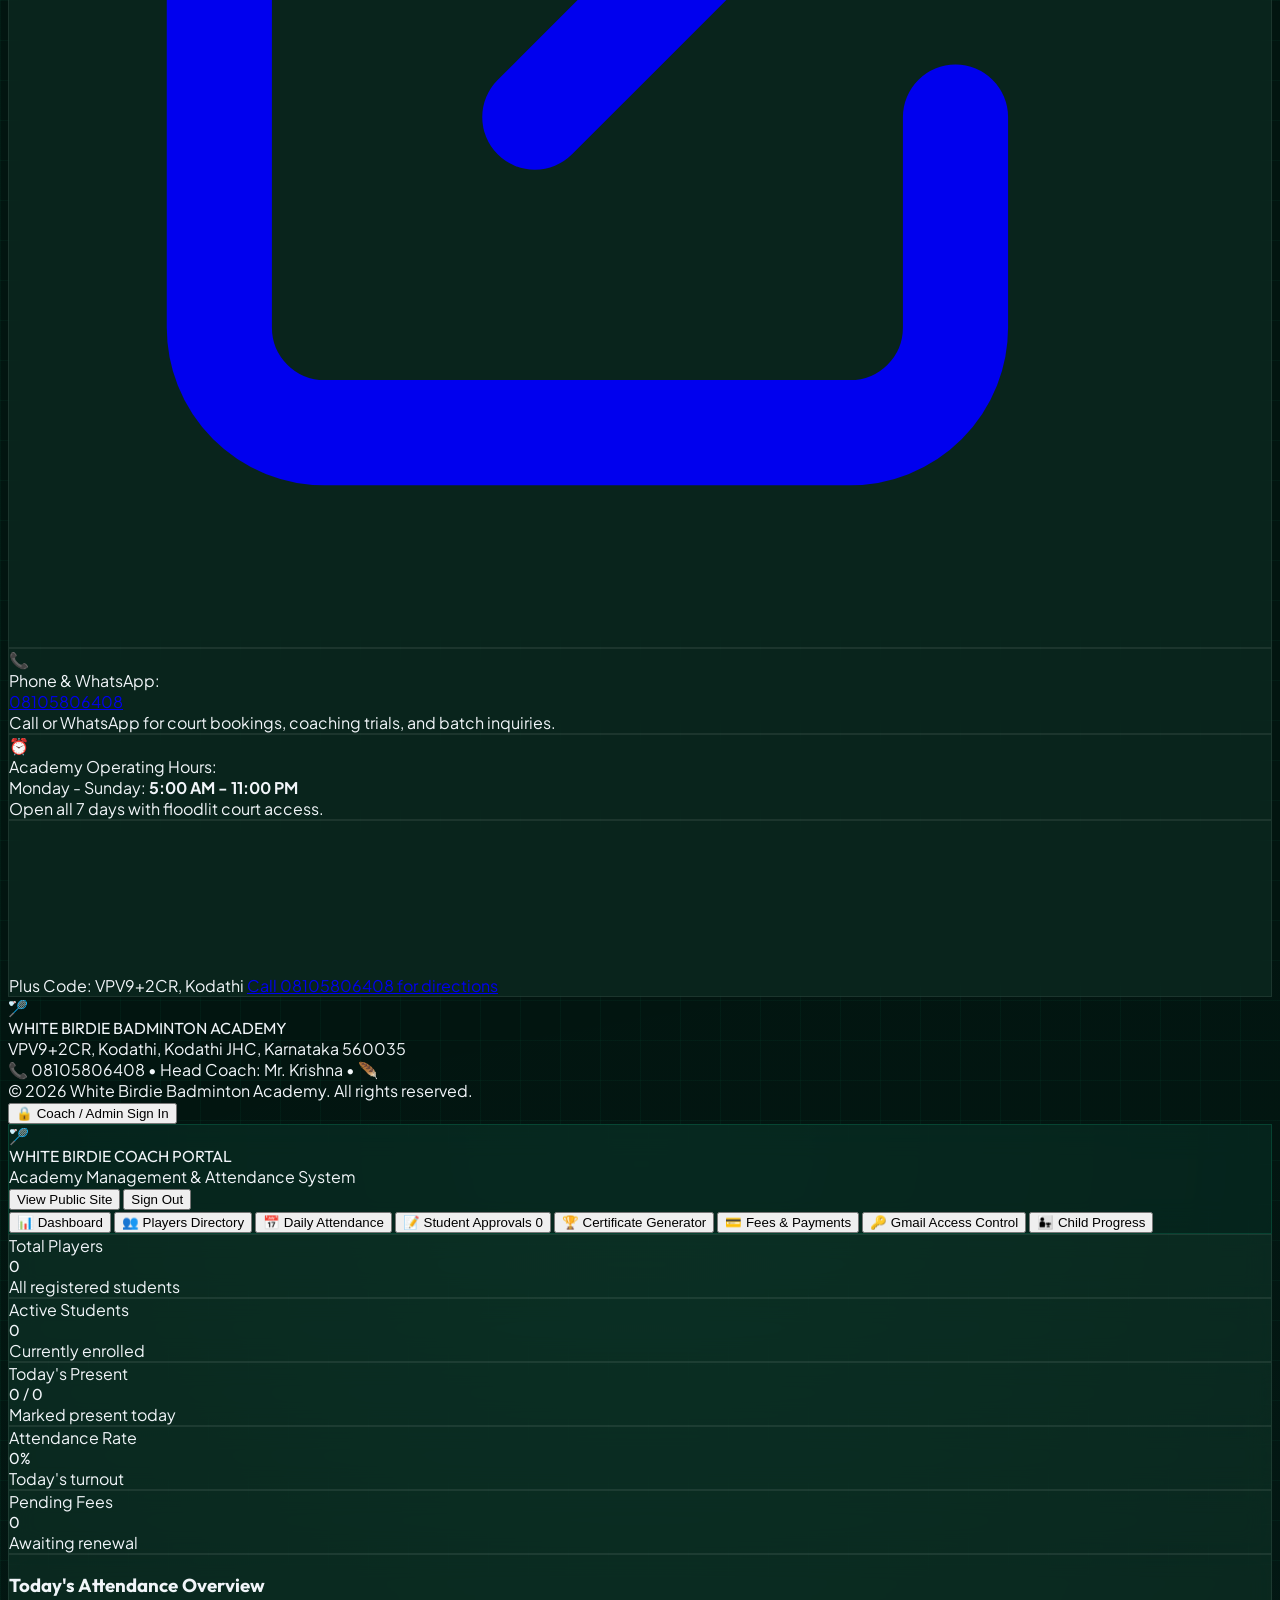
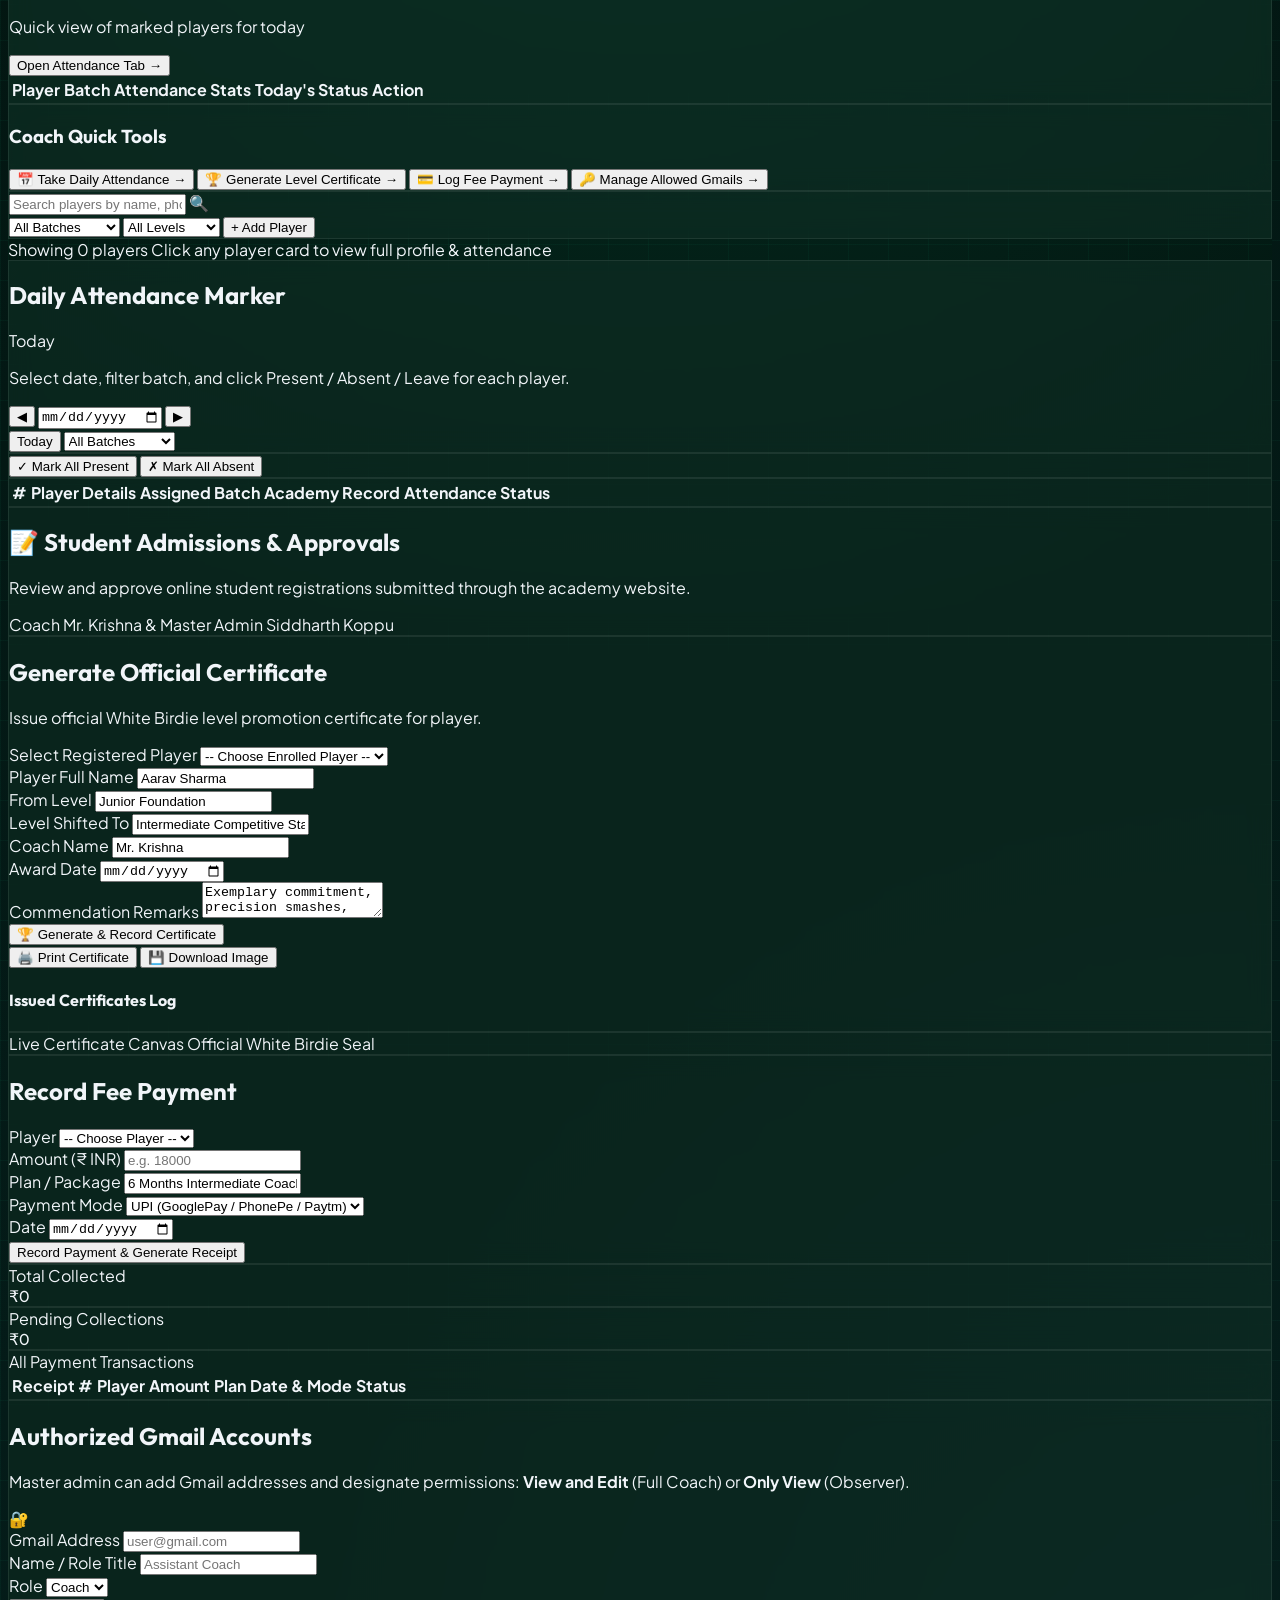
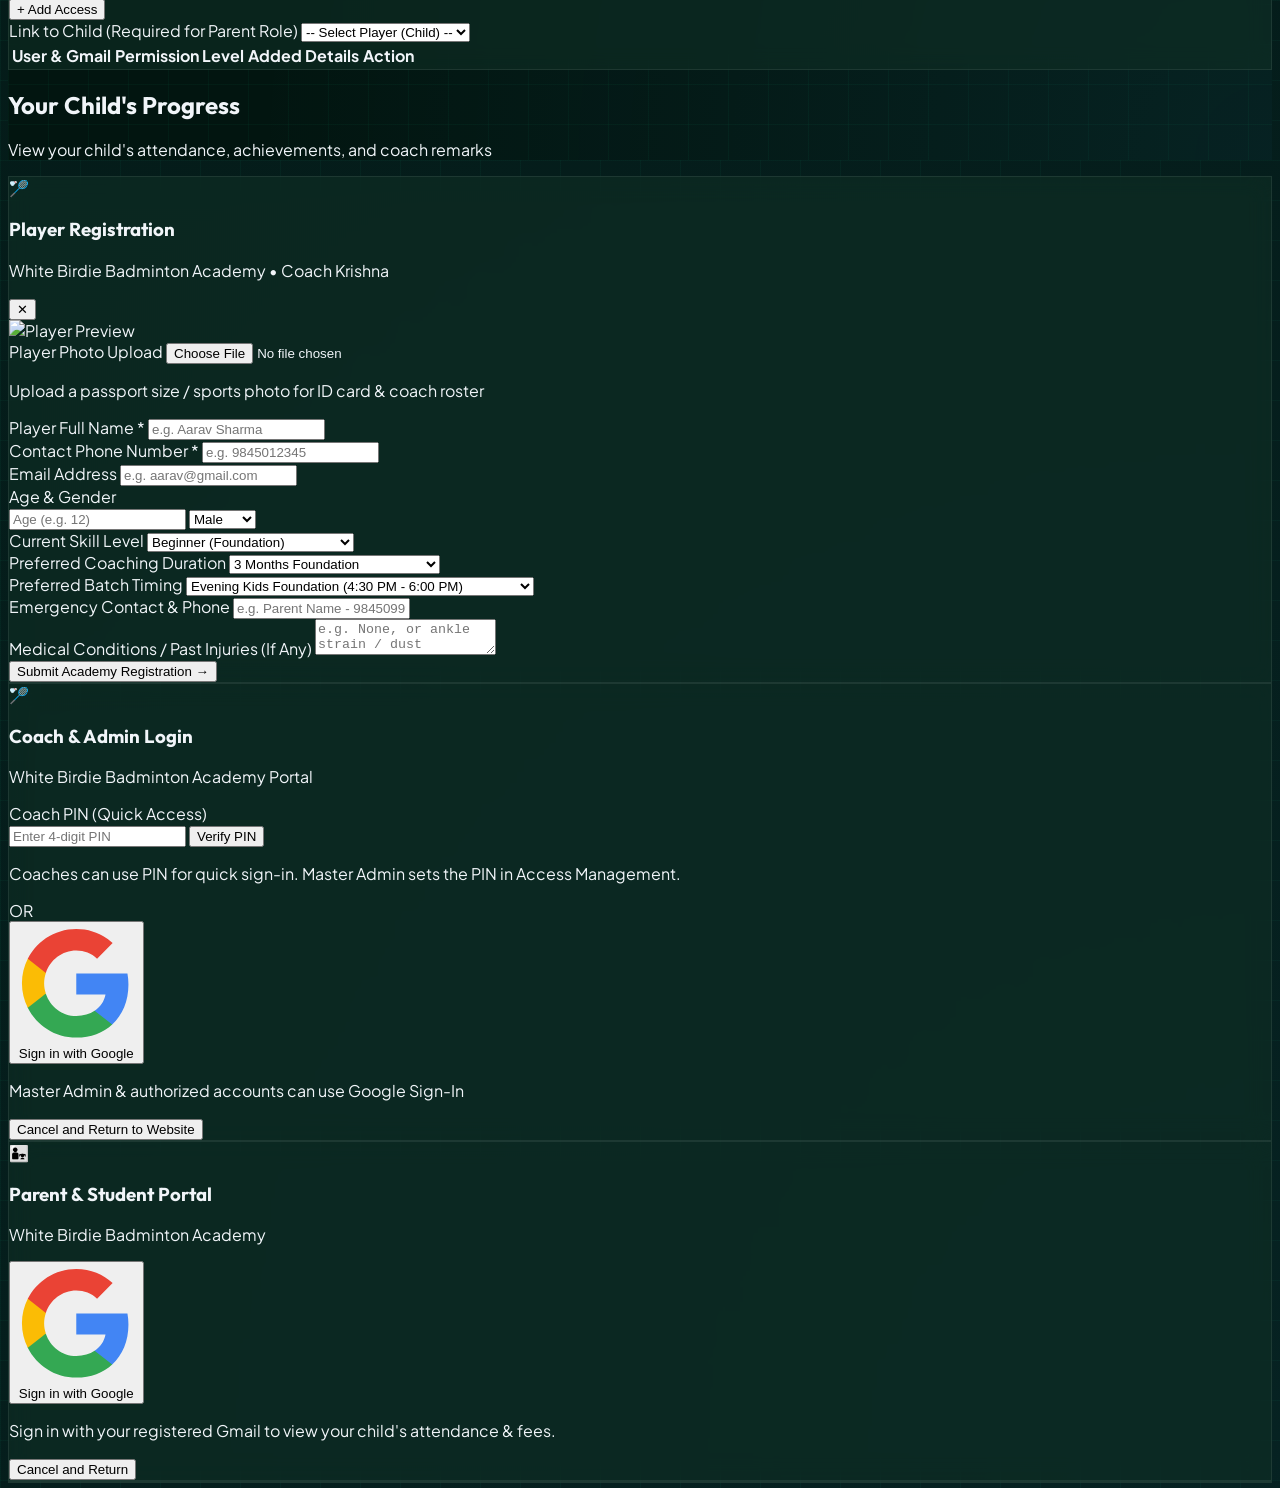
==== commit 5e6d89c2: "Update White Birdie Badminton Academy website and coach portal" ====
--- a/index.html
+++ b/index.html
@@ -337,7 +337,7 @@
 
                         <div class="pt-2">
                             <a href="tel:08105806408" class="inline-block px-6 py-3 rounded-xl bg-emerald-500 hover:bg-emerald-400 text-slate-950 font-bold text-sm shadow-lg shadow-emerald-500/20 transition">
-                                📞 Book a Trial Session with Coach Krishna →
+                                📞 Book a Trial Class with Coach Krishna →
                             </a>
                         </div>
 
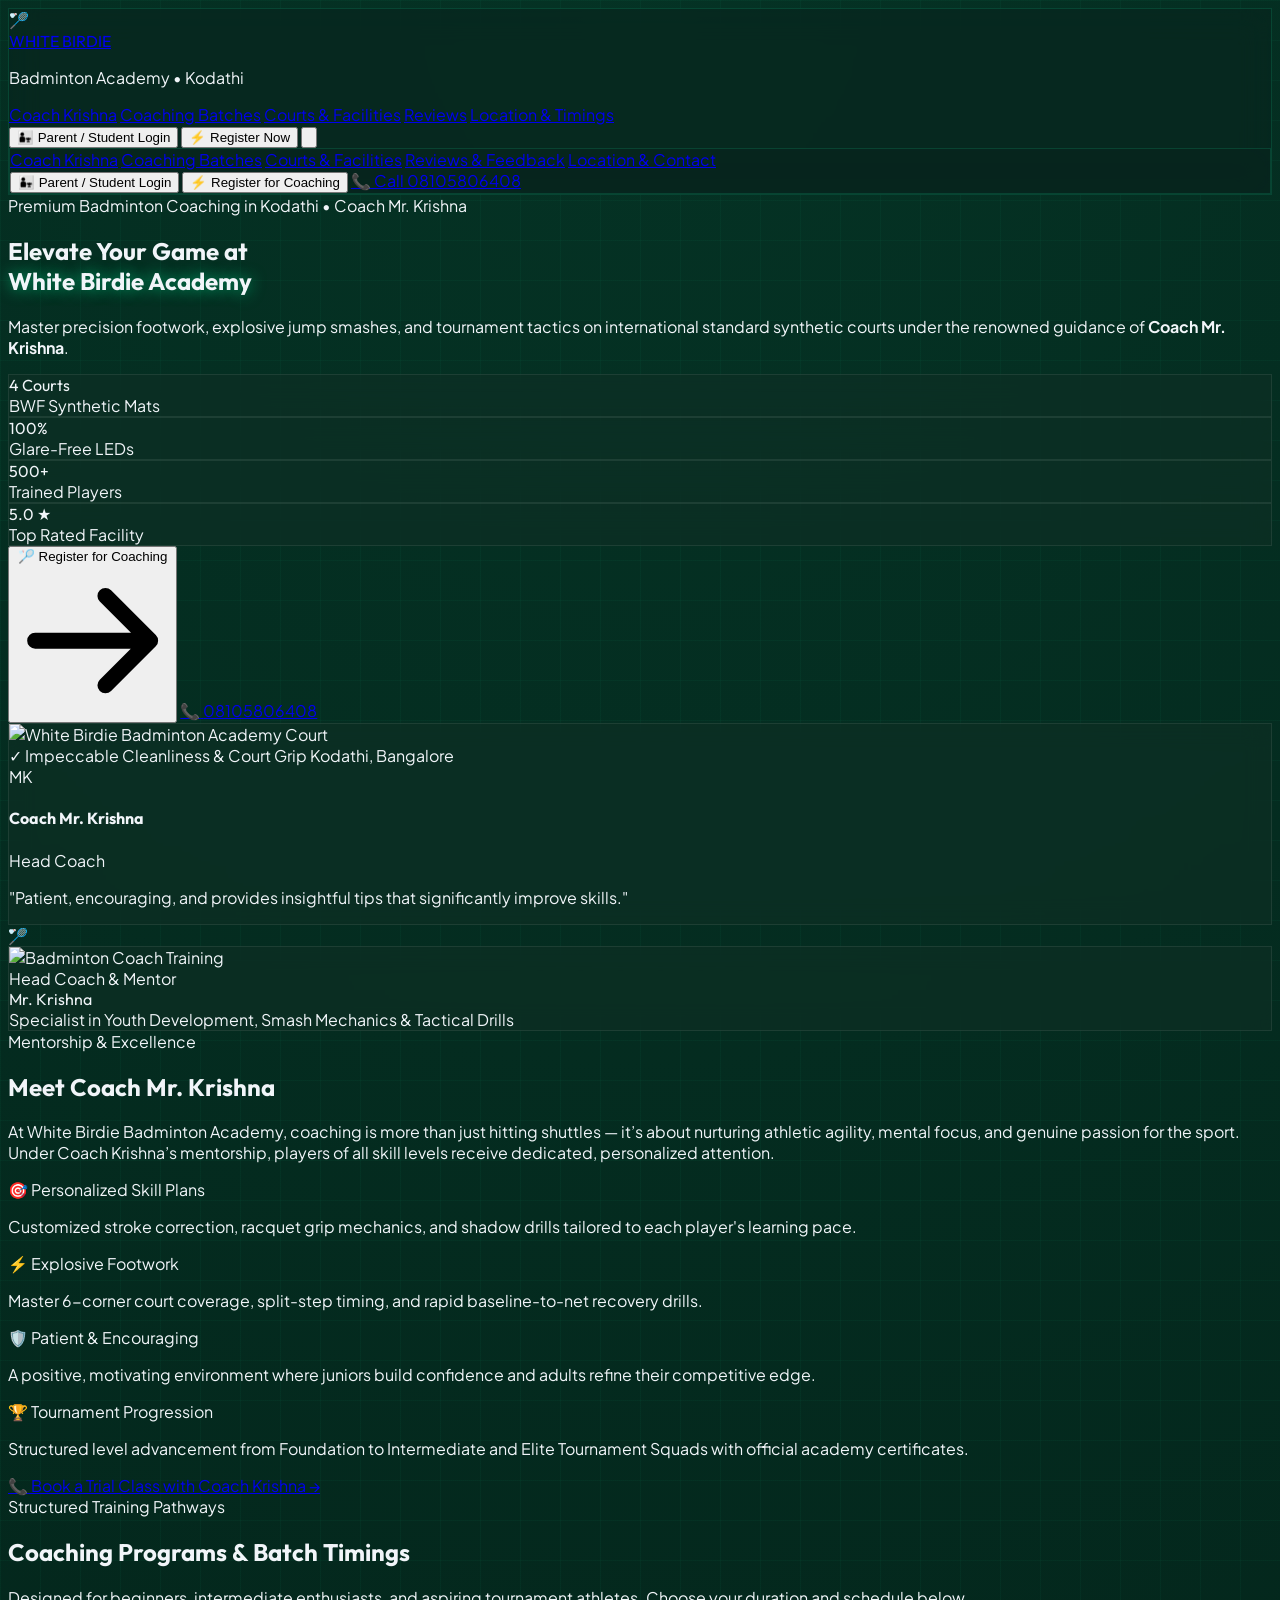
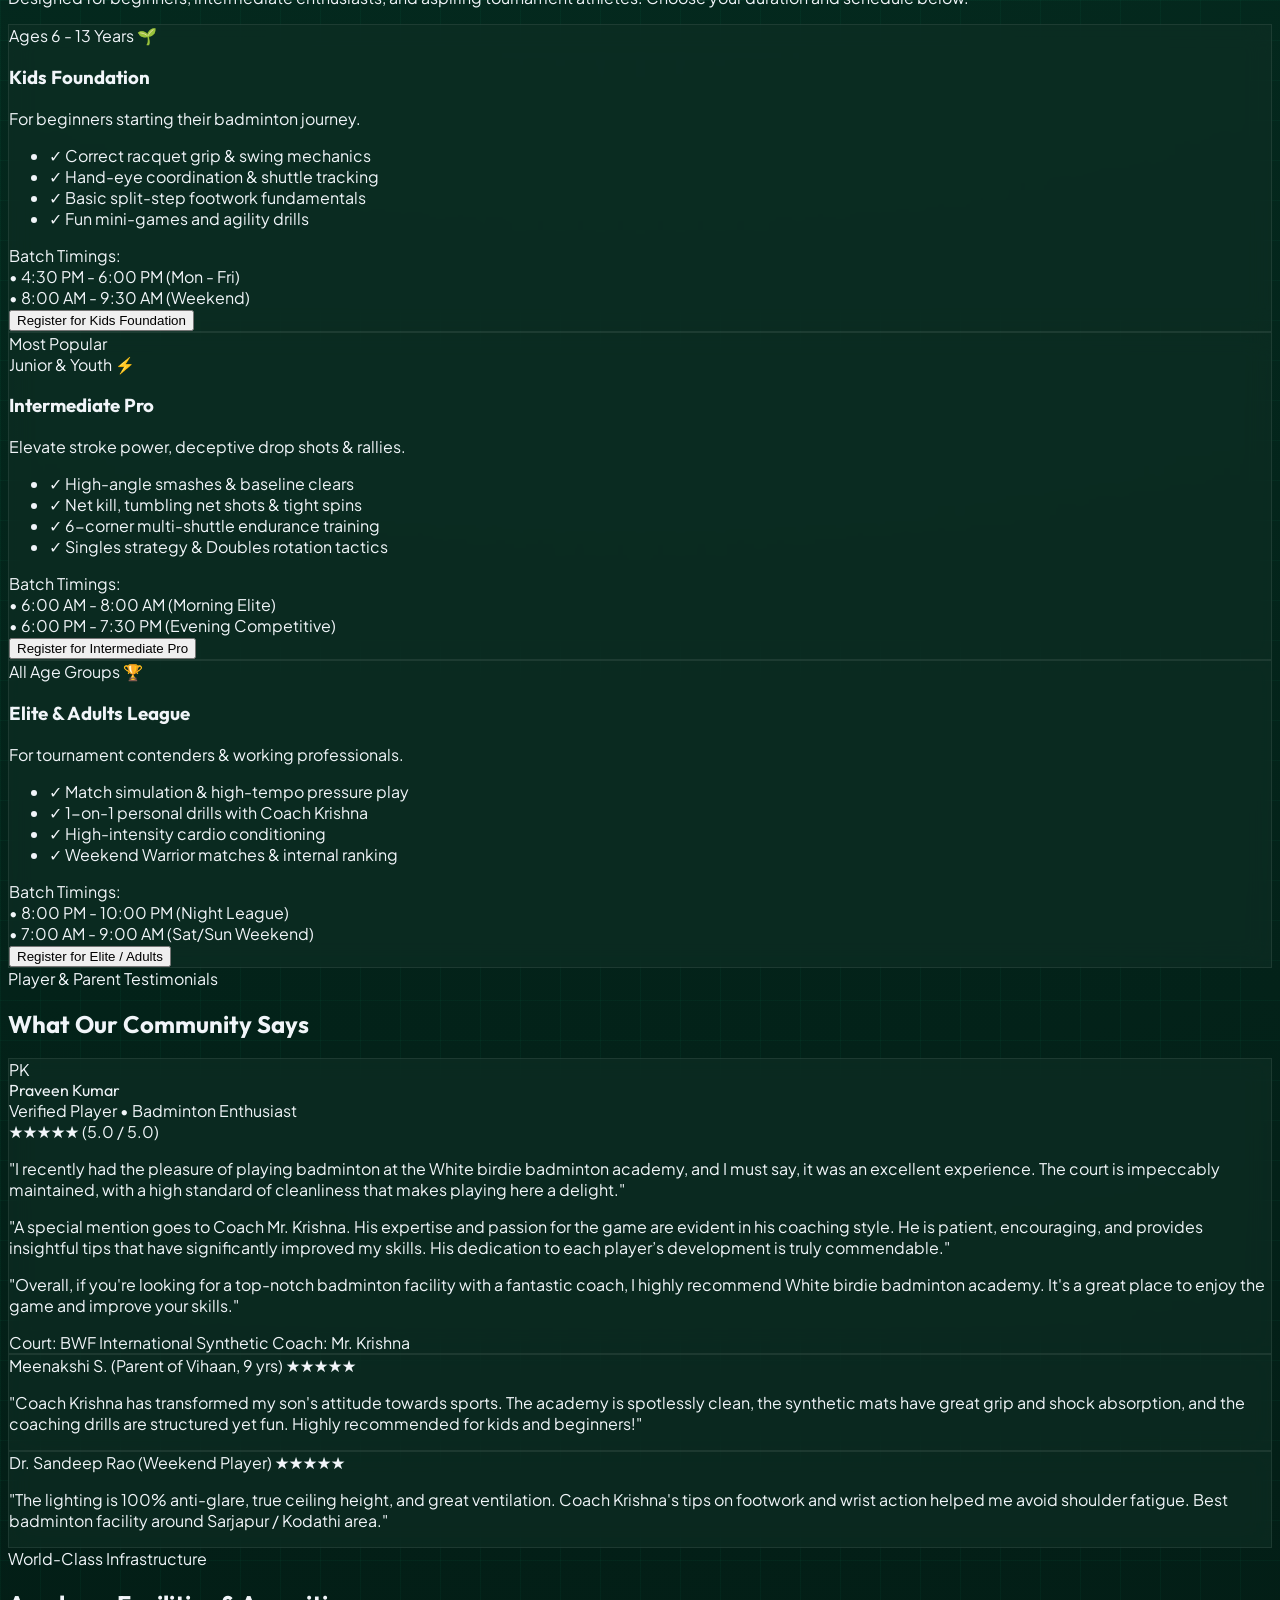
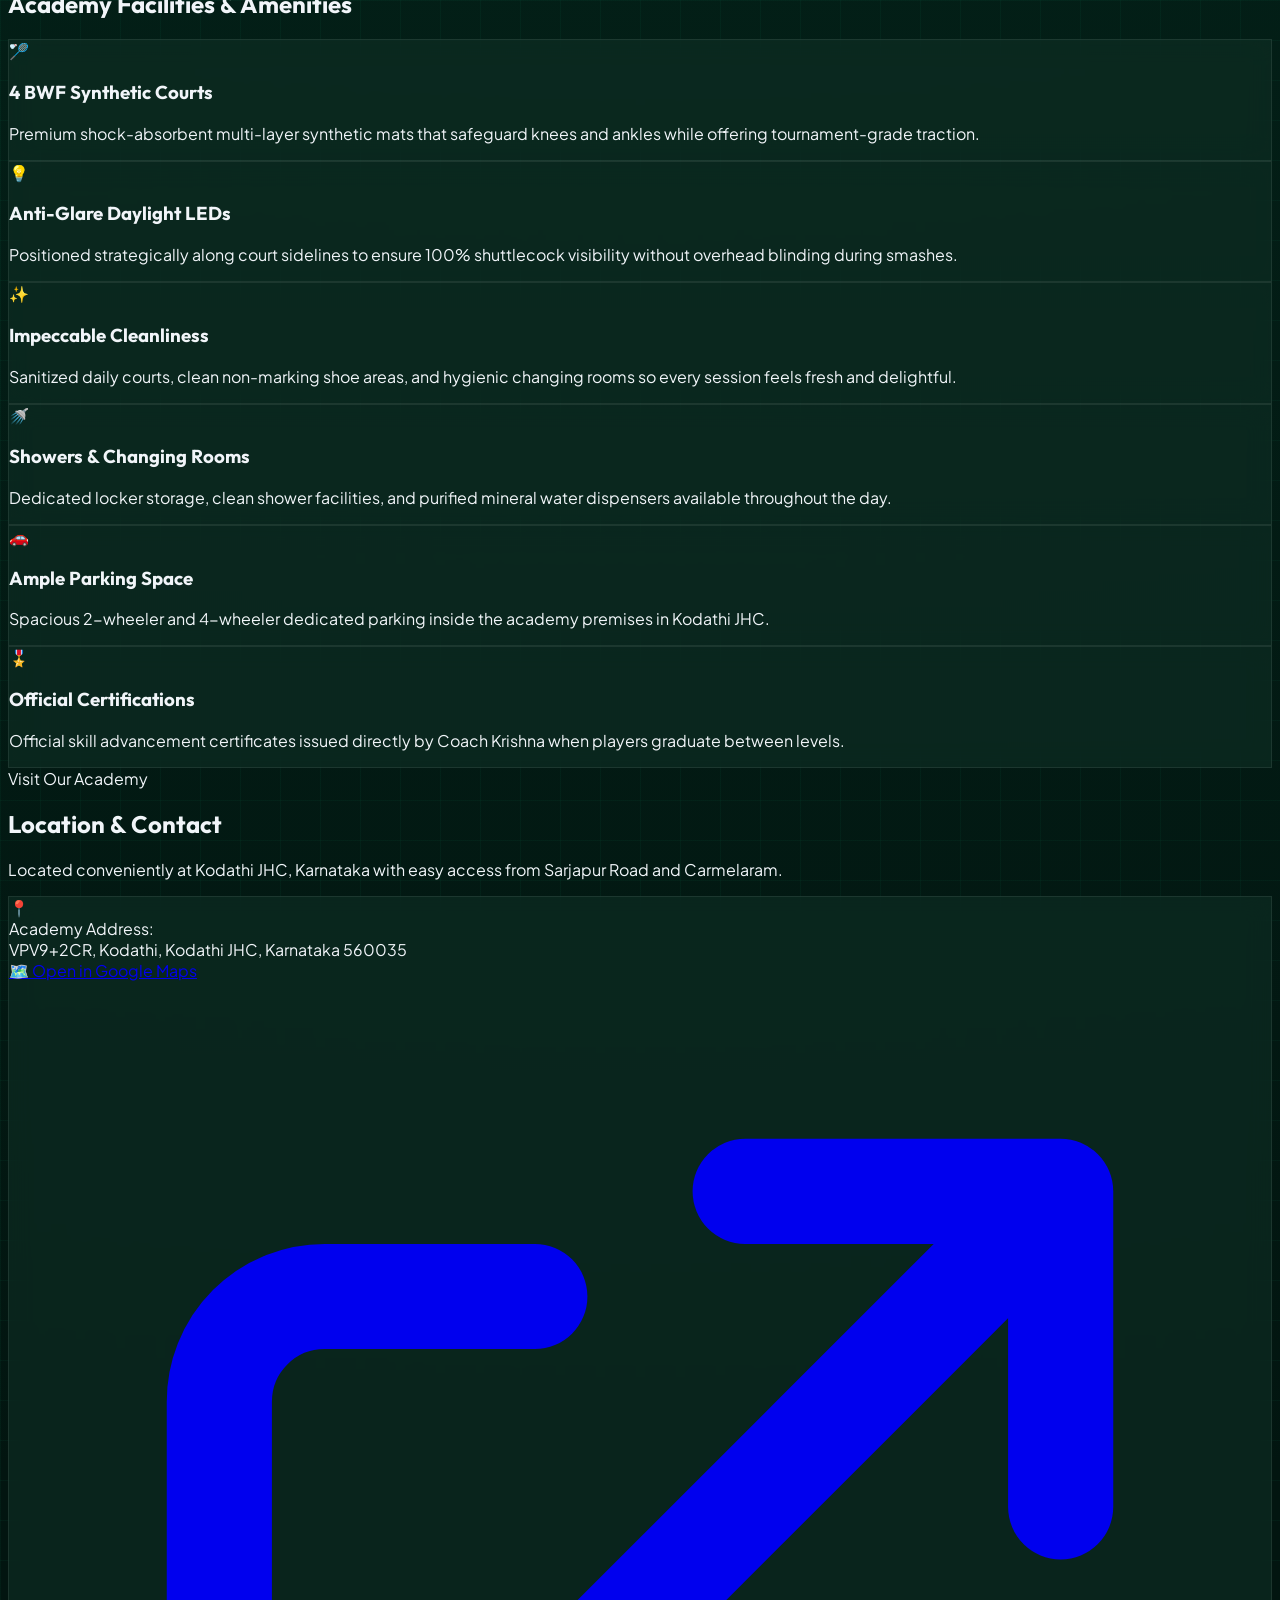
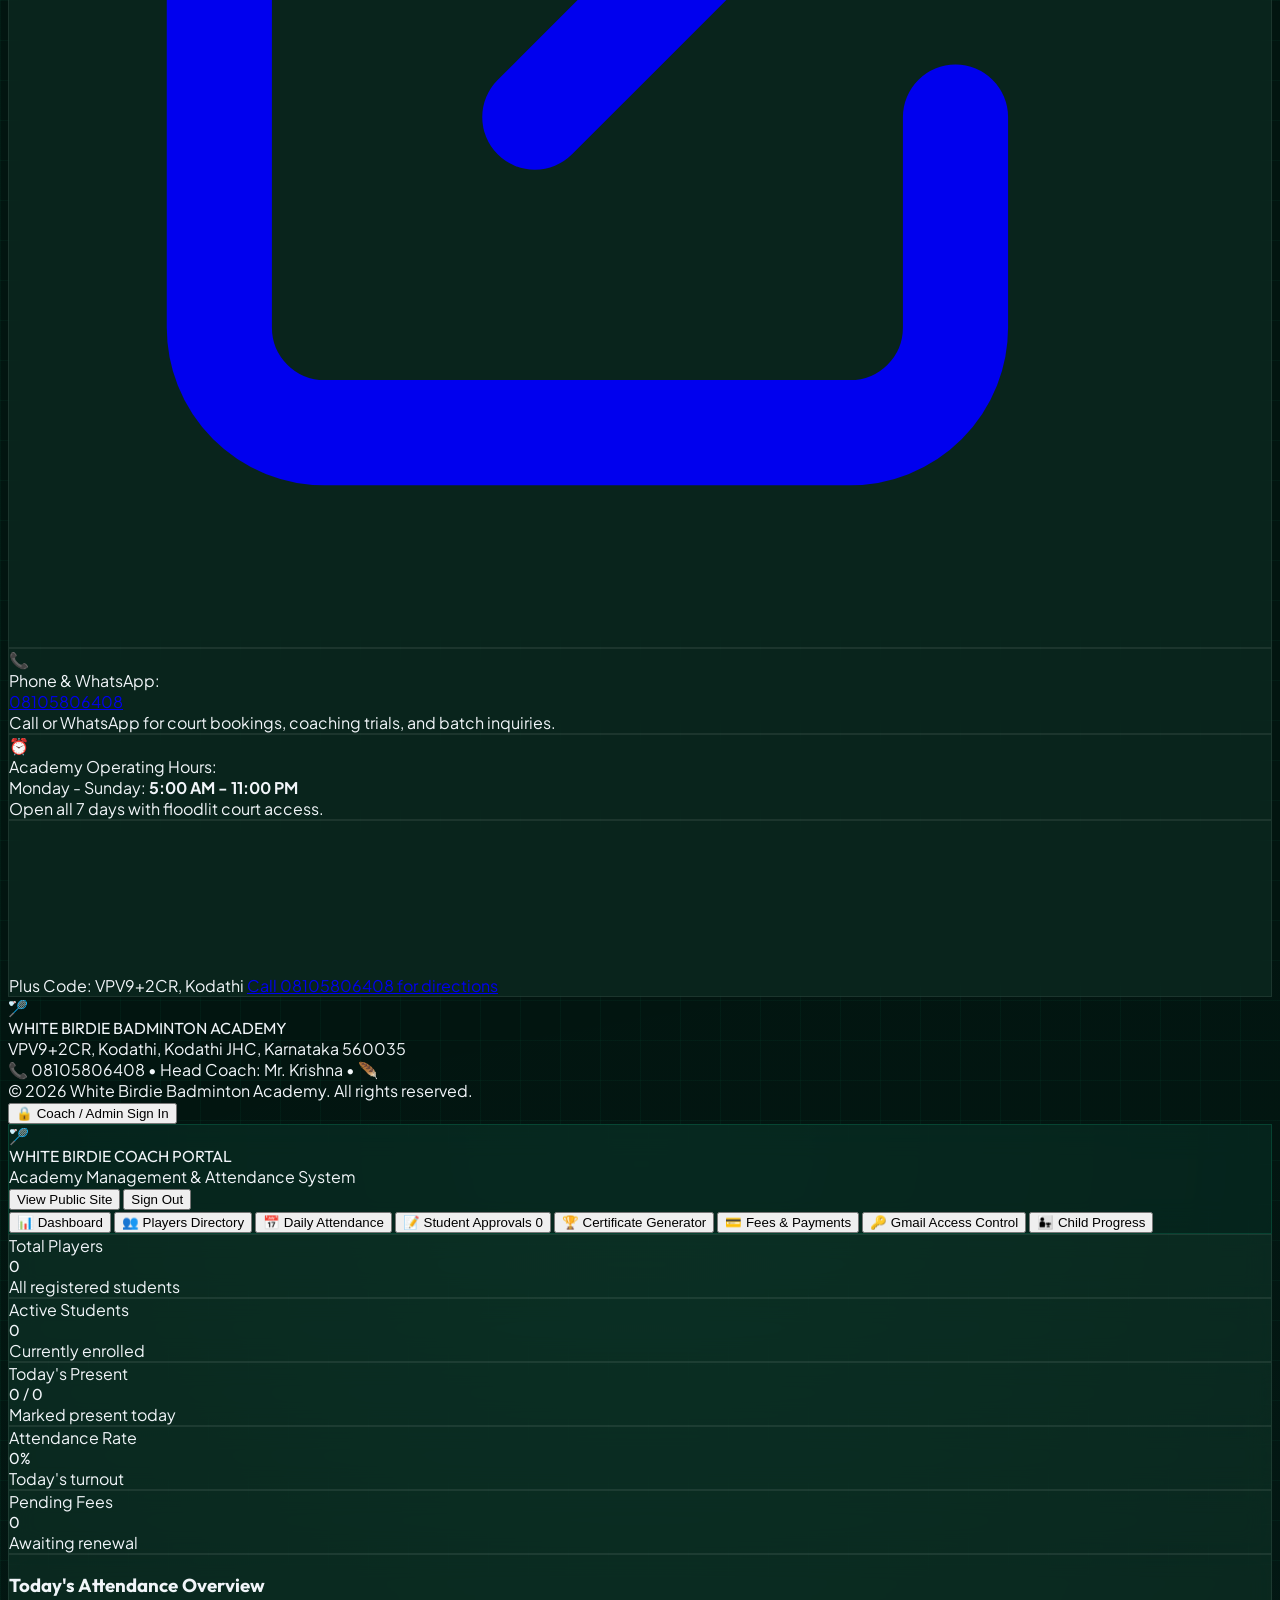
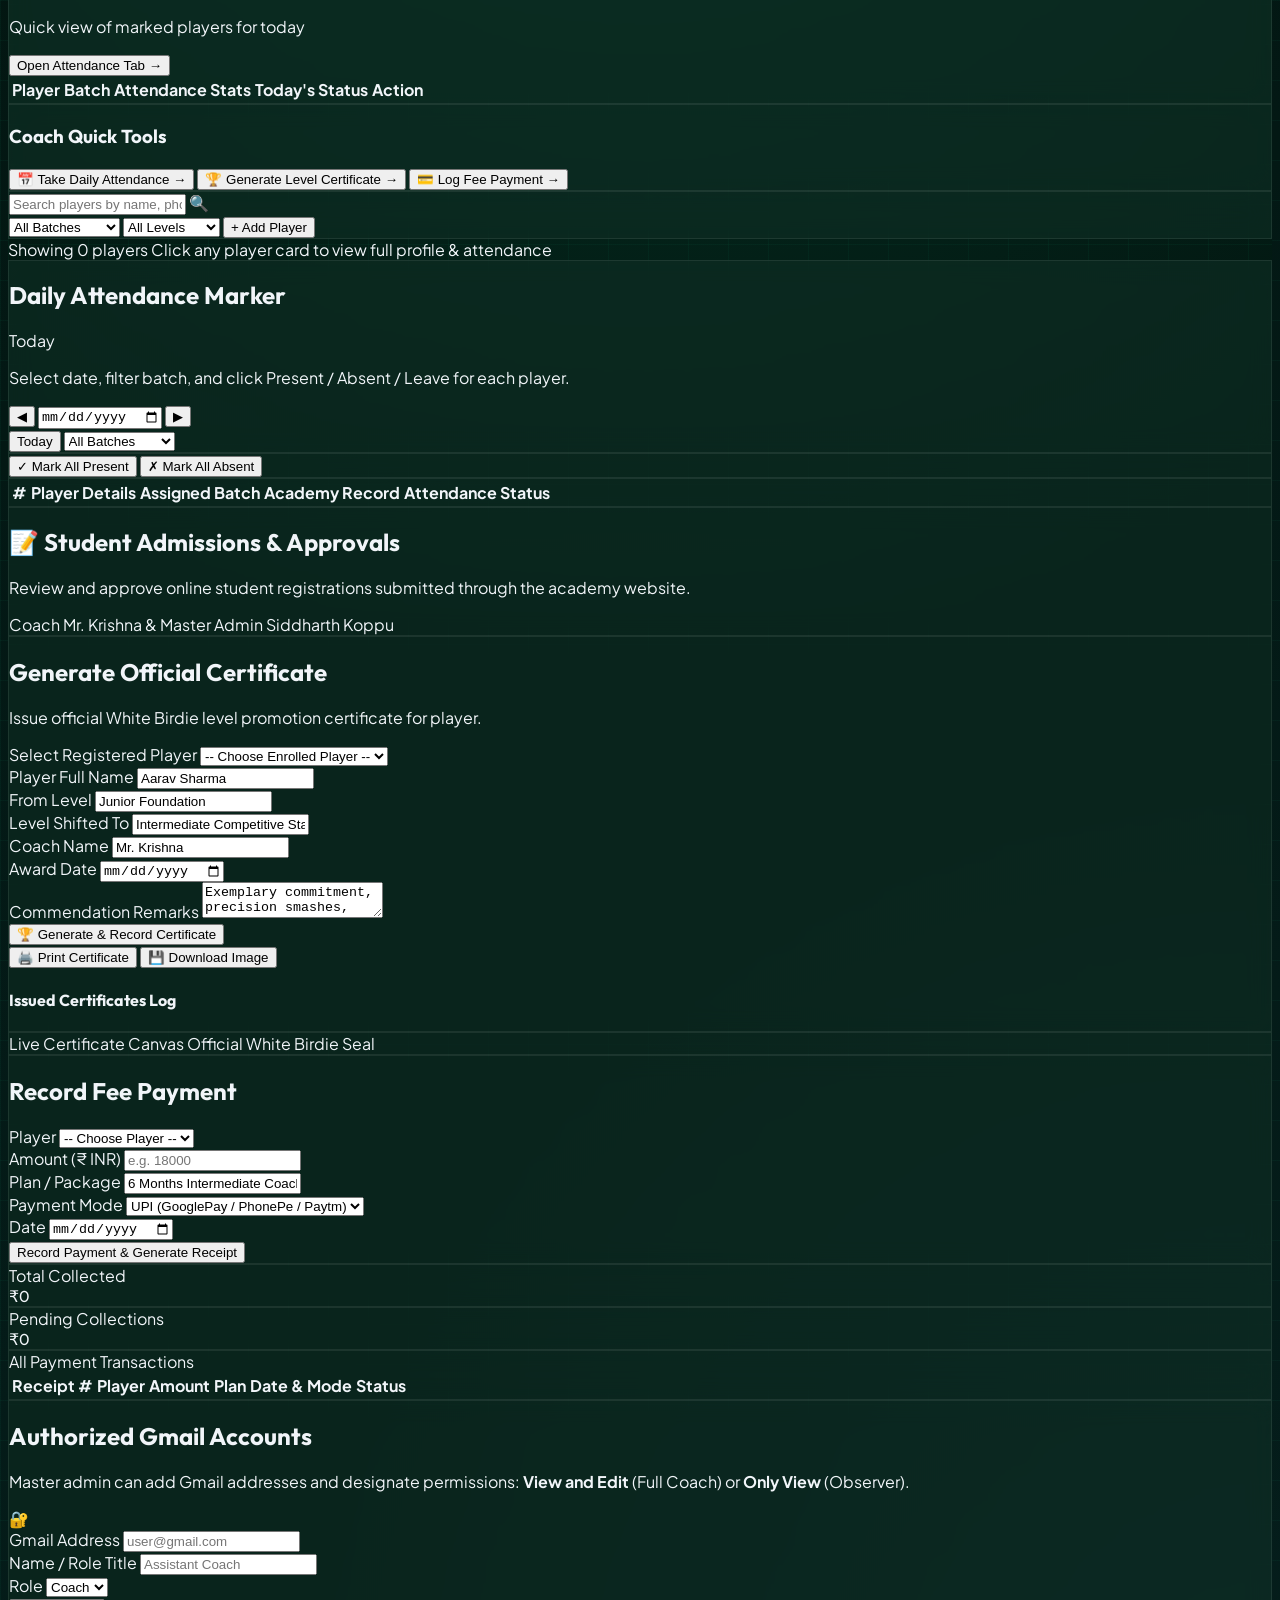
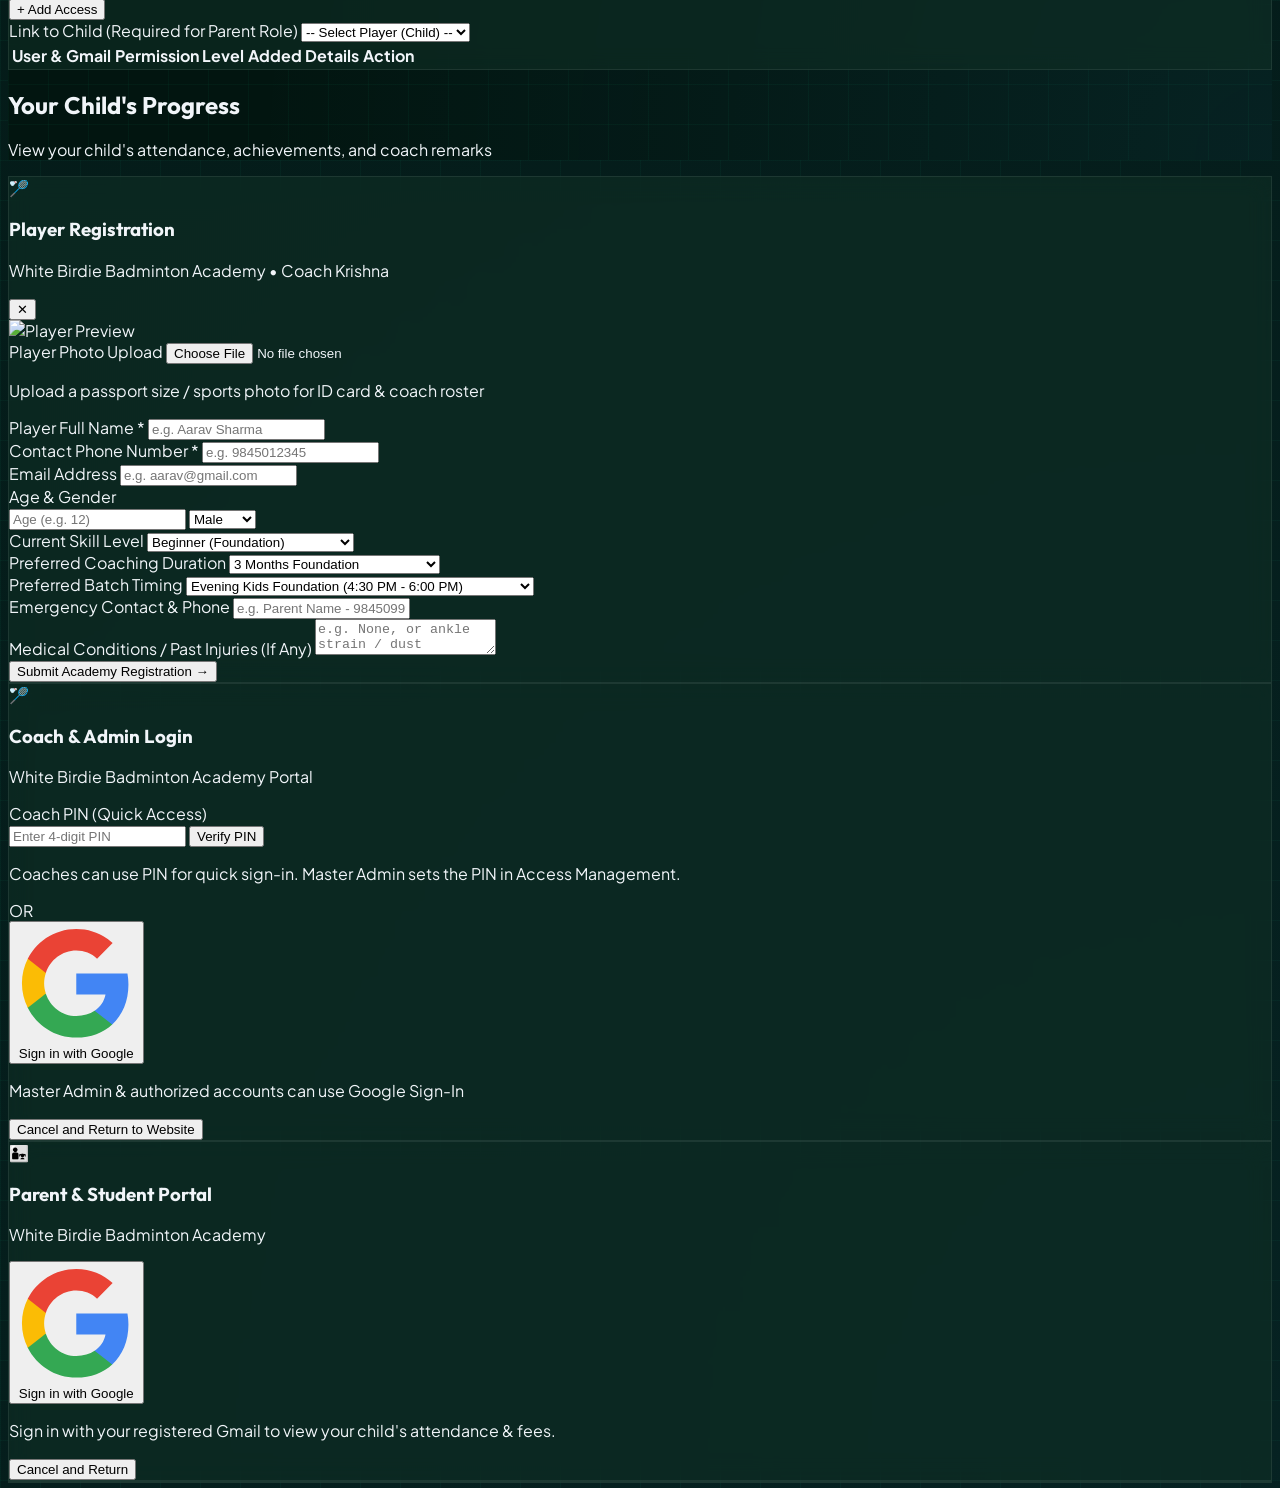
==== commit 8cc03b34: "Update White Birdie Badminton Academy website and coach portal" ====
--- a/index.html
+++ b/index.html
@@ -939,11 +939,6 @@
                                 <span class="flex items-center gap-2"><span>💳</span> Log Fee Payment</span>
                                 <span>→</span>
                             </button>
-
-                            <button onclick="window.wbCoachPortal.switchTab('access')" class="w-full py-3 px-4 rounded-xl bg-purple-500/20 hover:bg-purple-500/30 text-purple-300 border border-purple-500/40 font-bold text-xs flex items-center justify-between transition">
-                                <span class="flex items-center gap-2"><span>🔑</span> Manage Allowed Gmails</span>
-                                <span>→</span>
-                            </button>
                         </div>
                     </div>
 
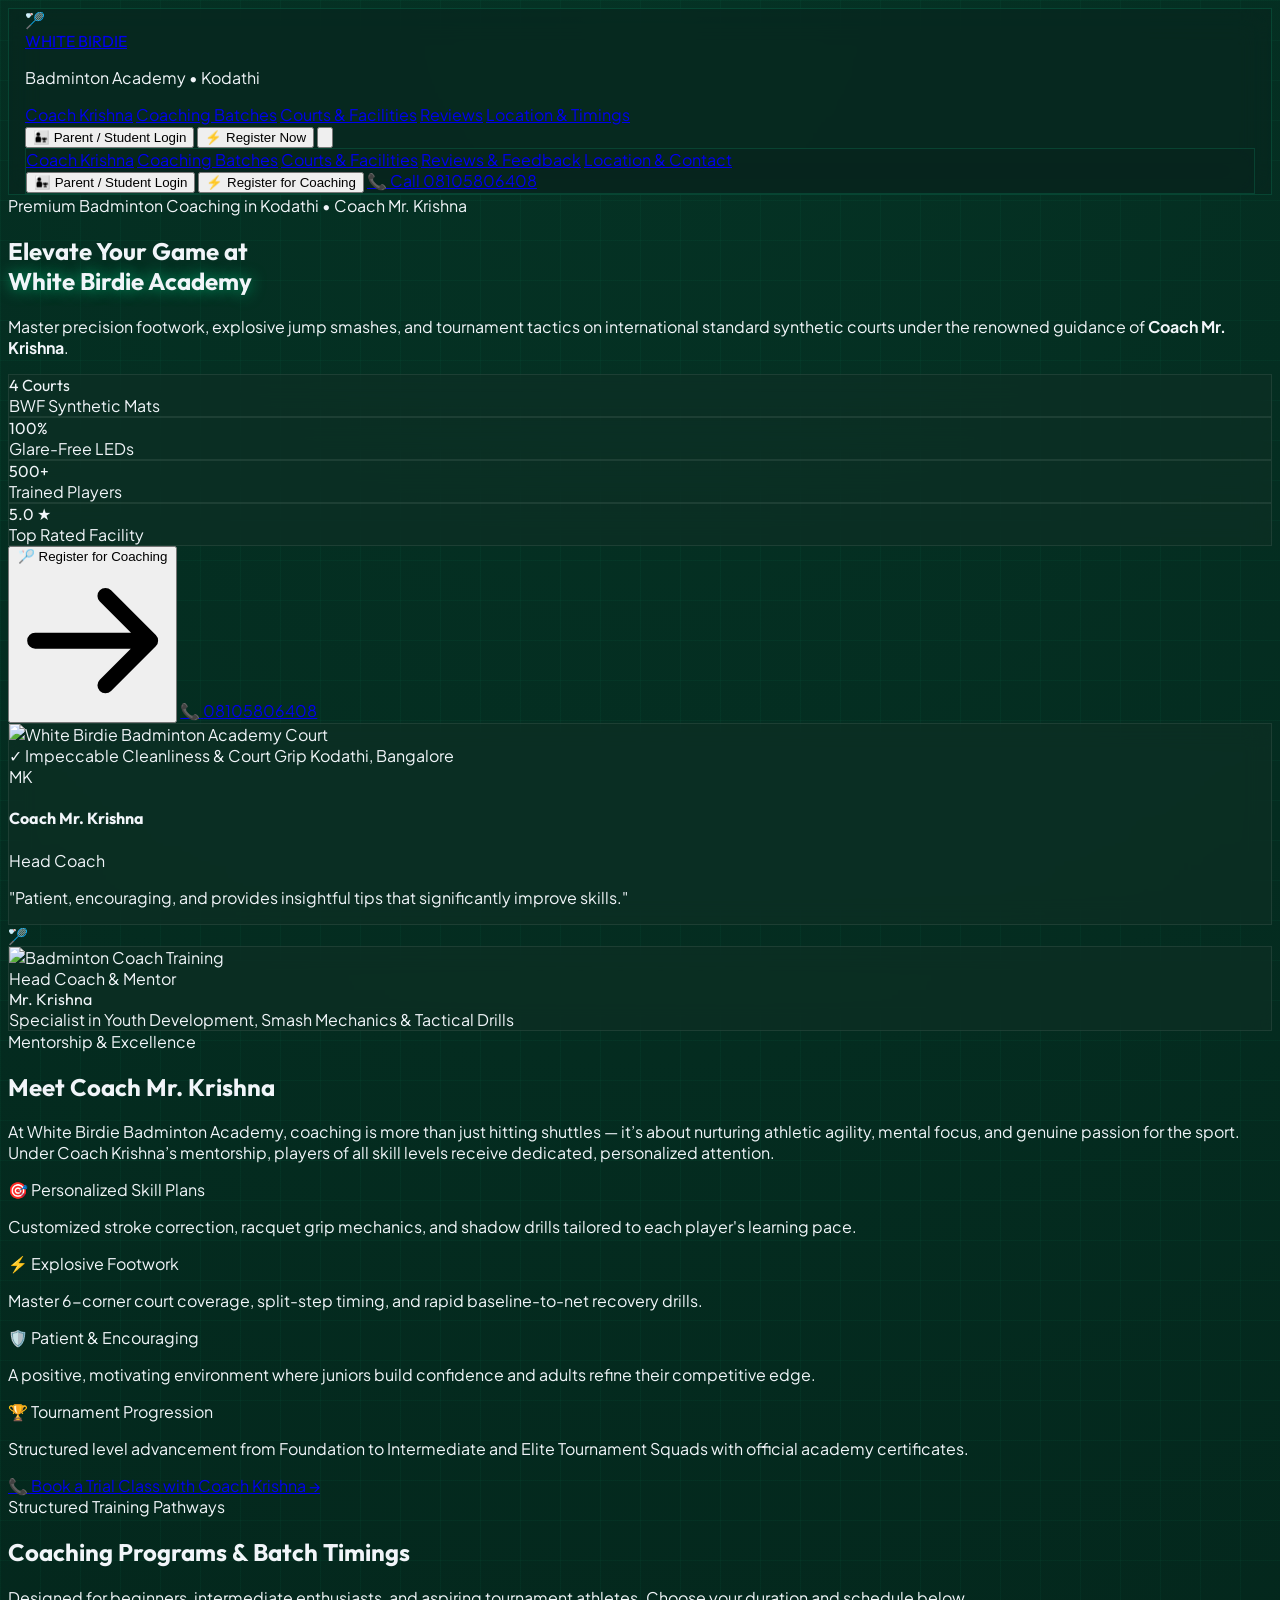
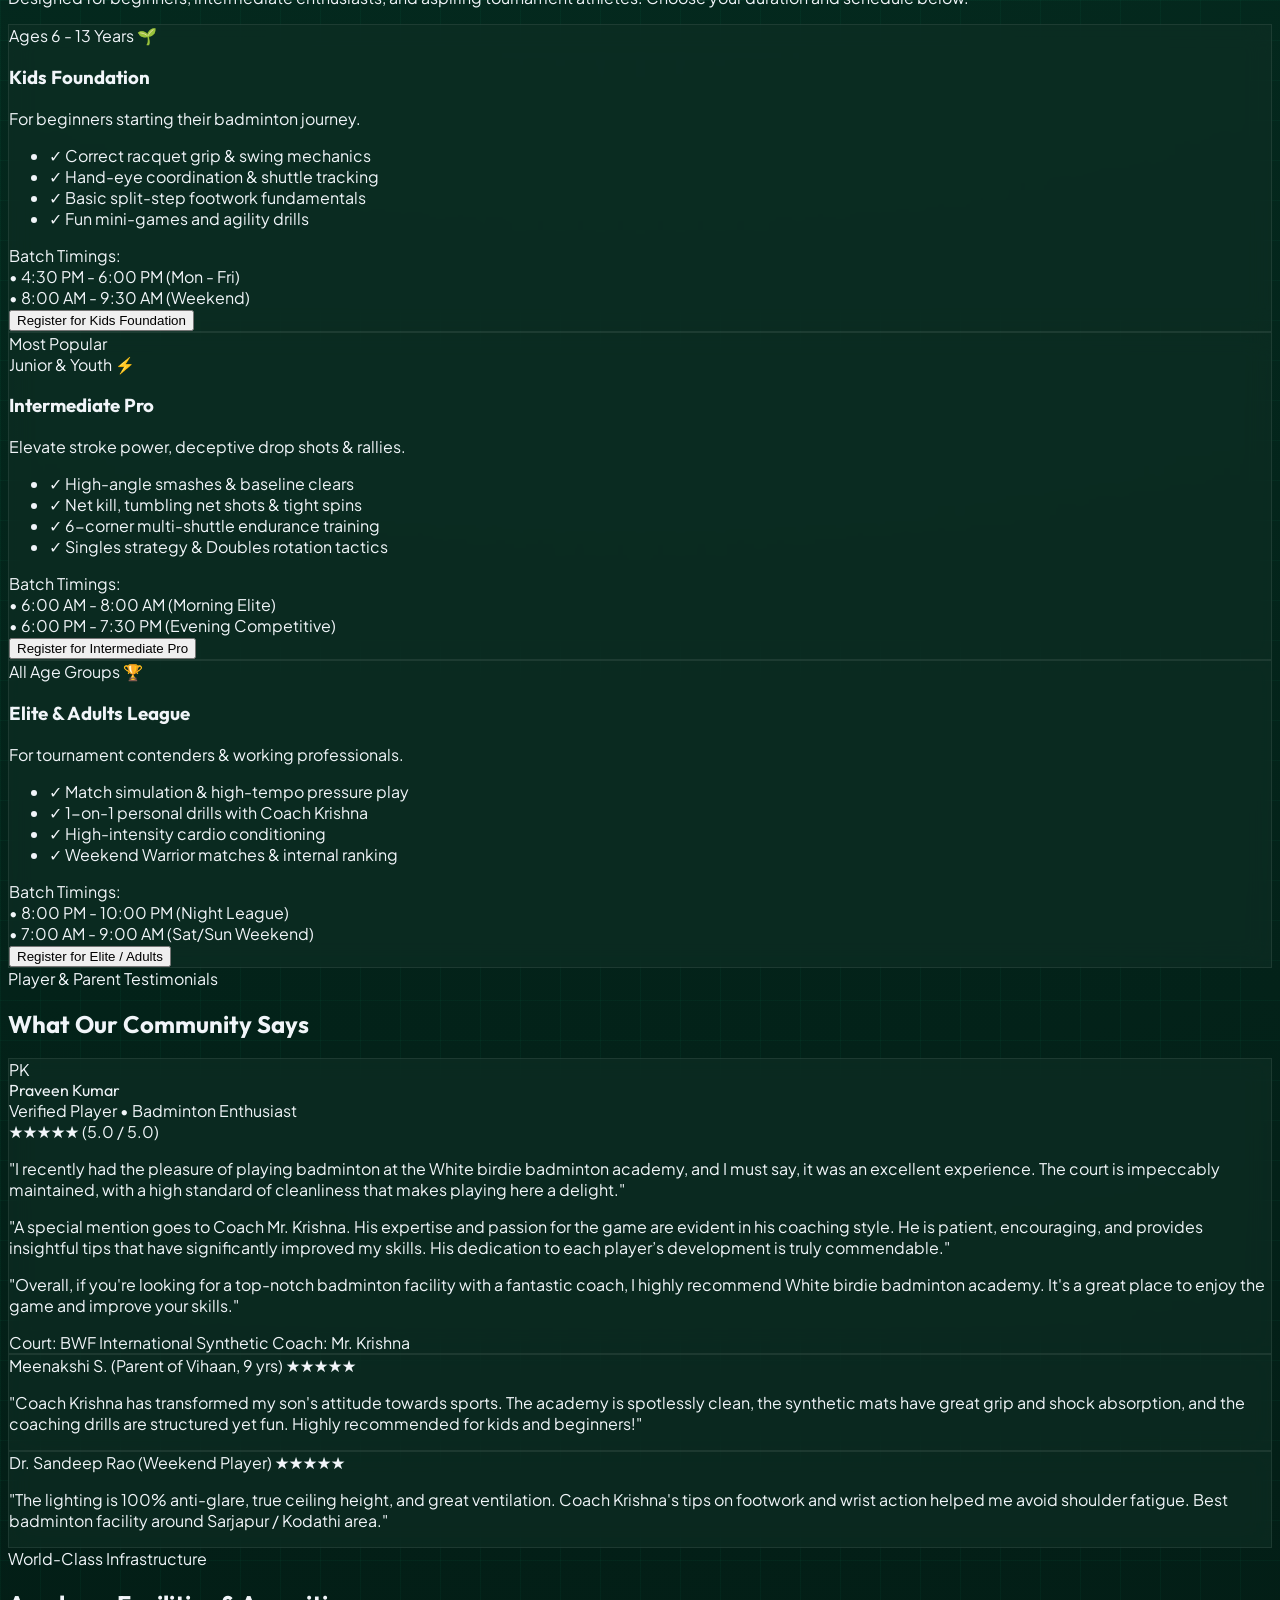
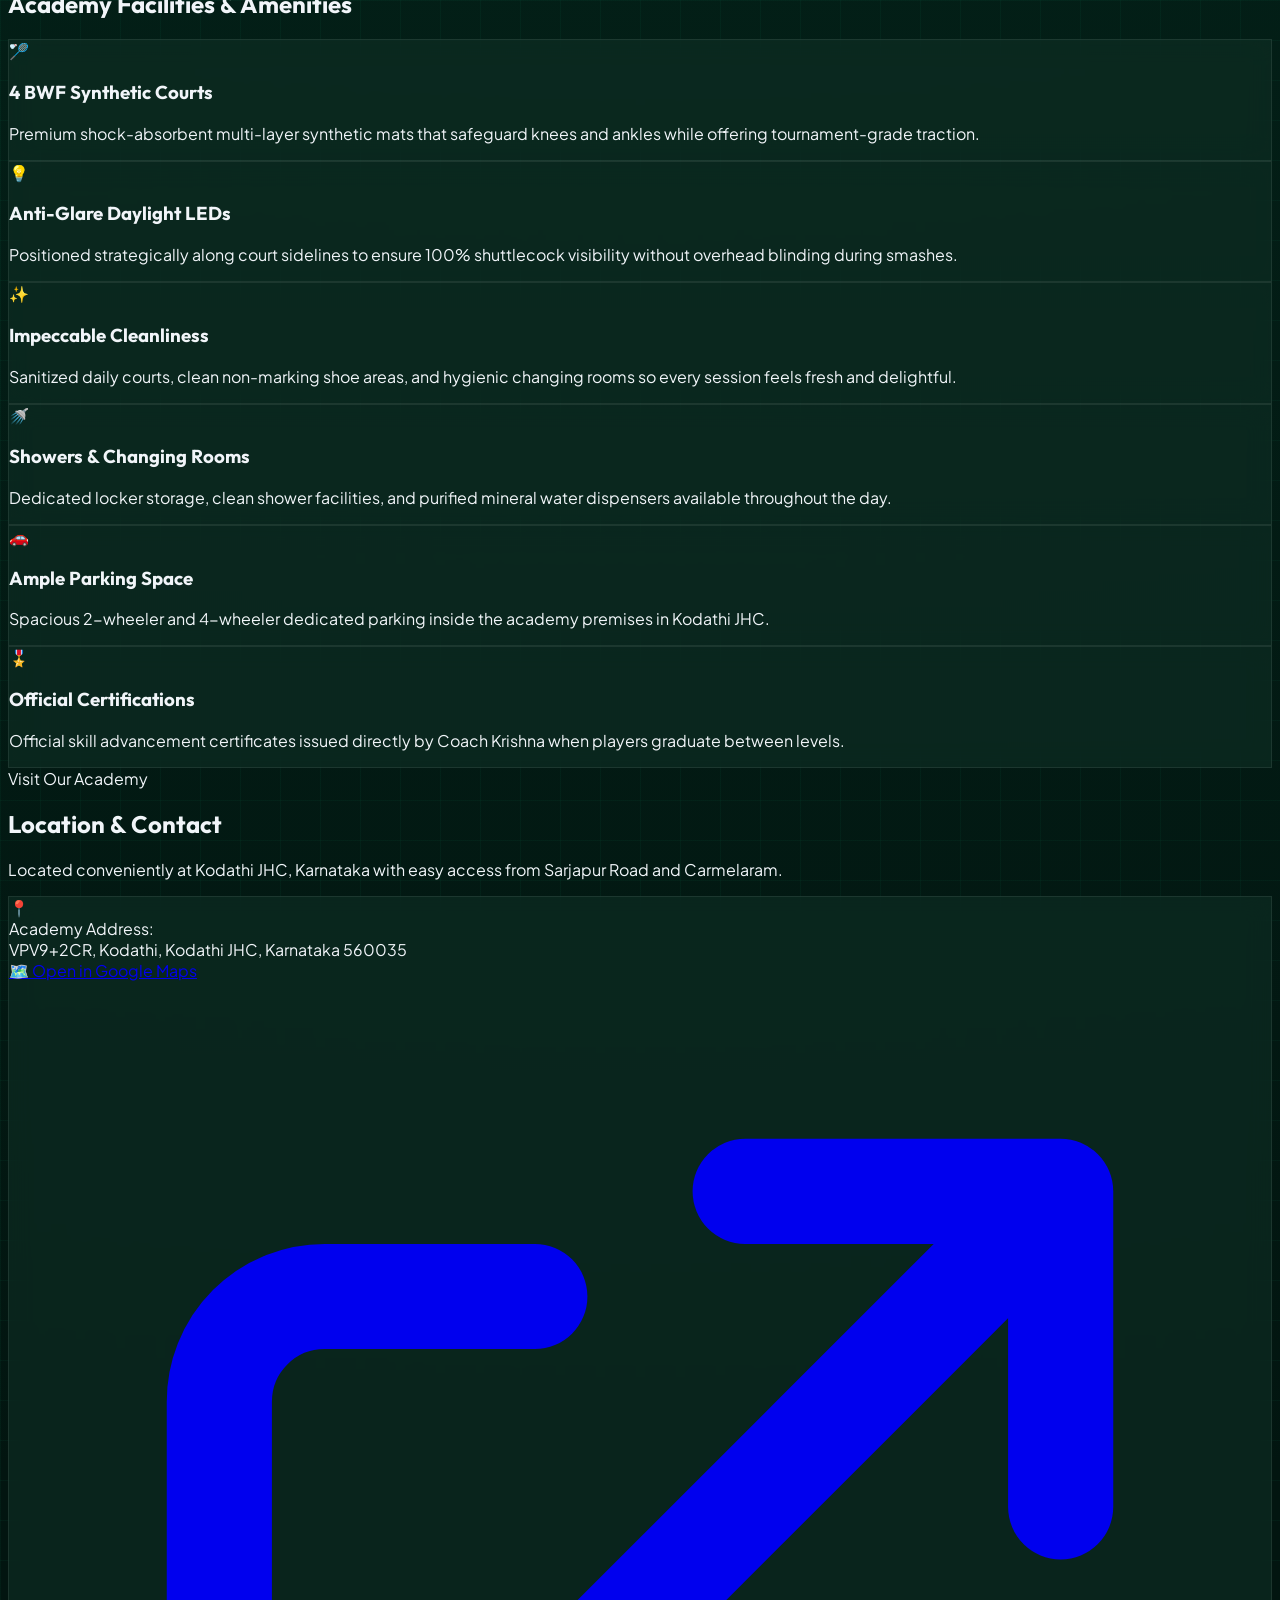
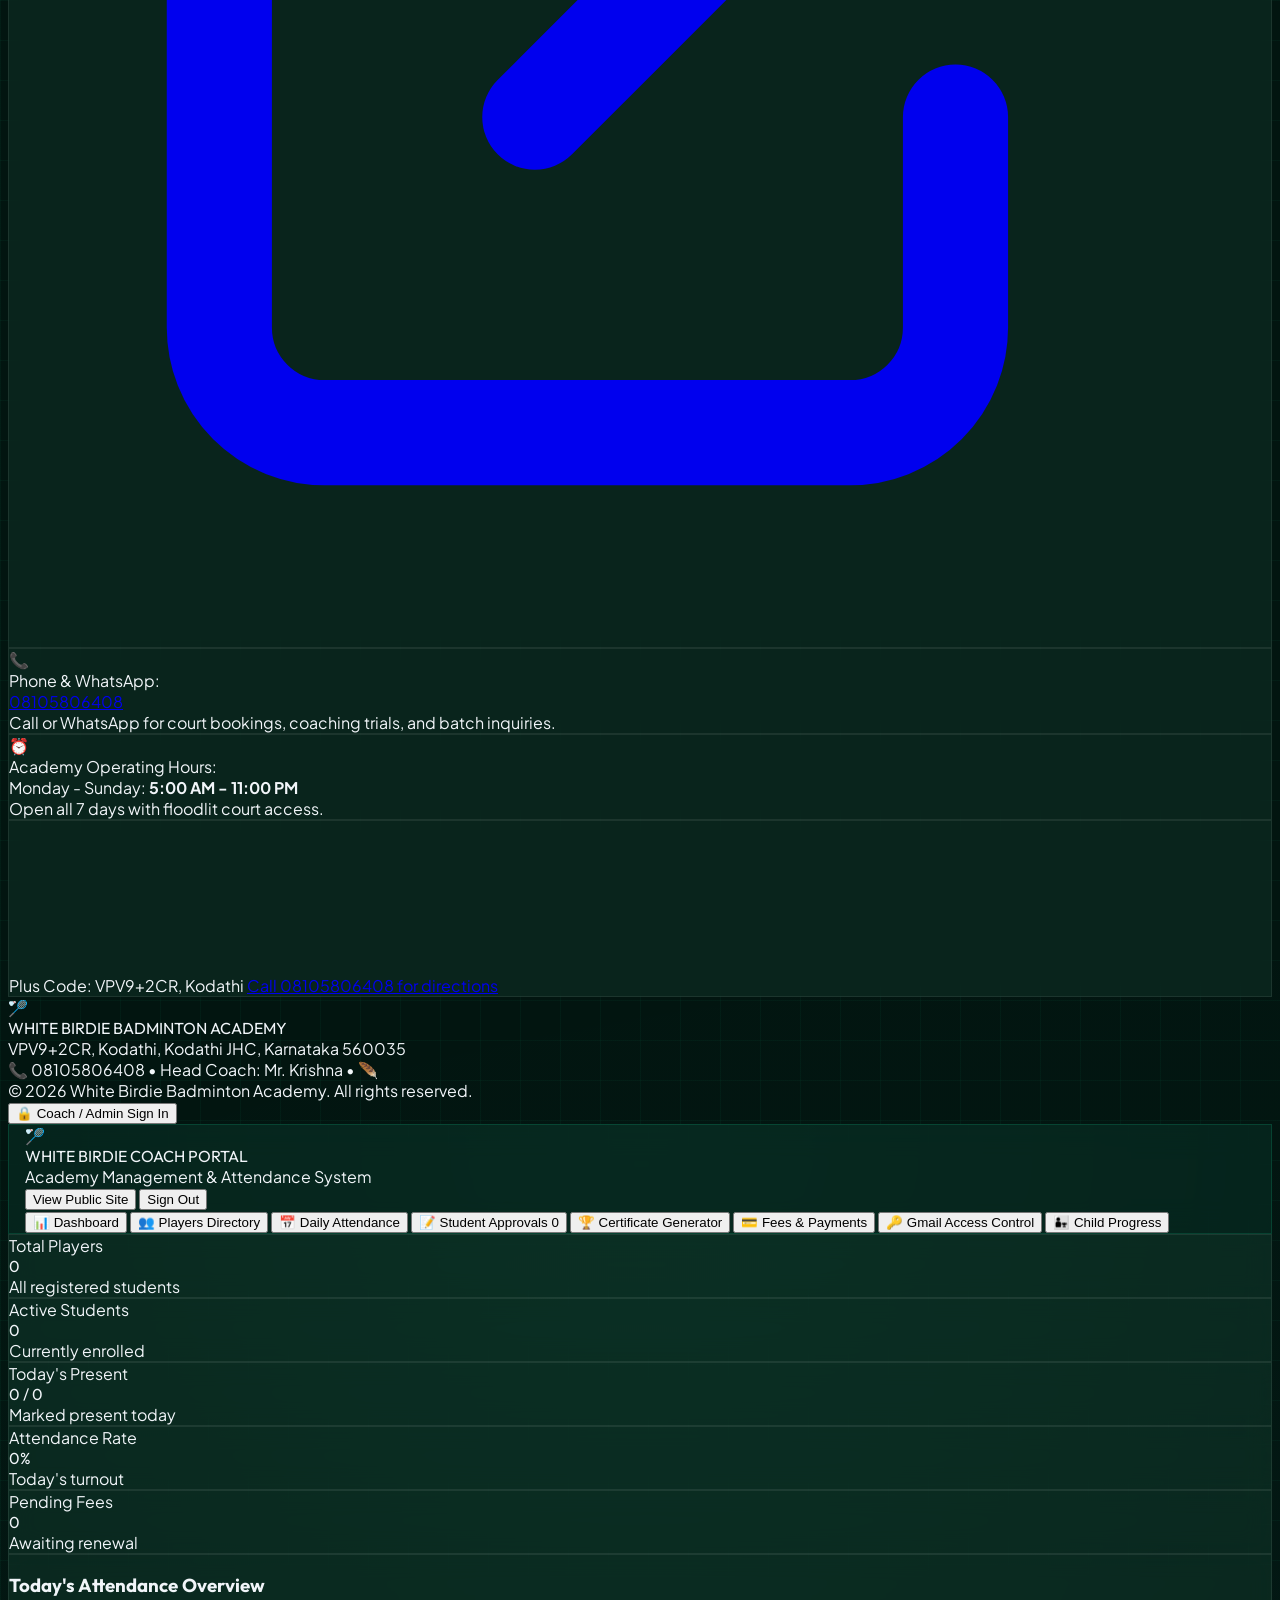
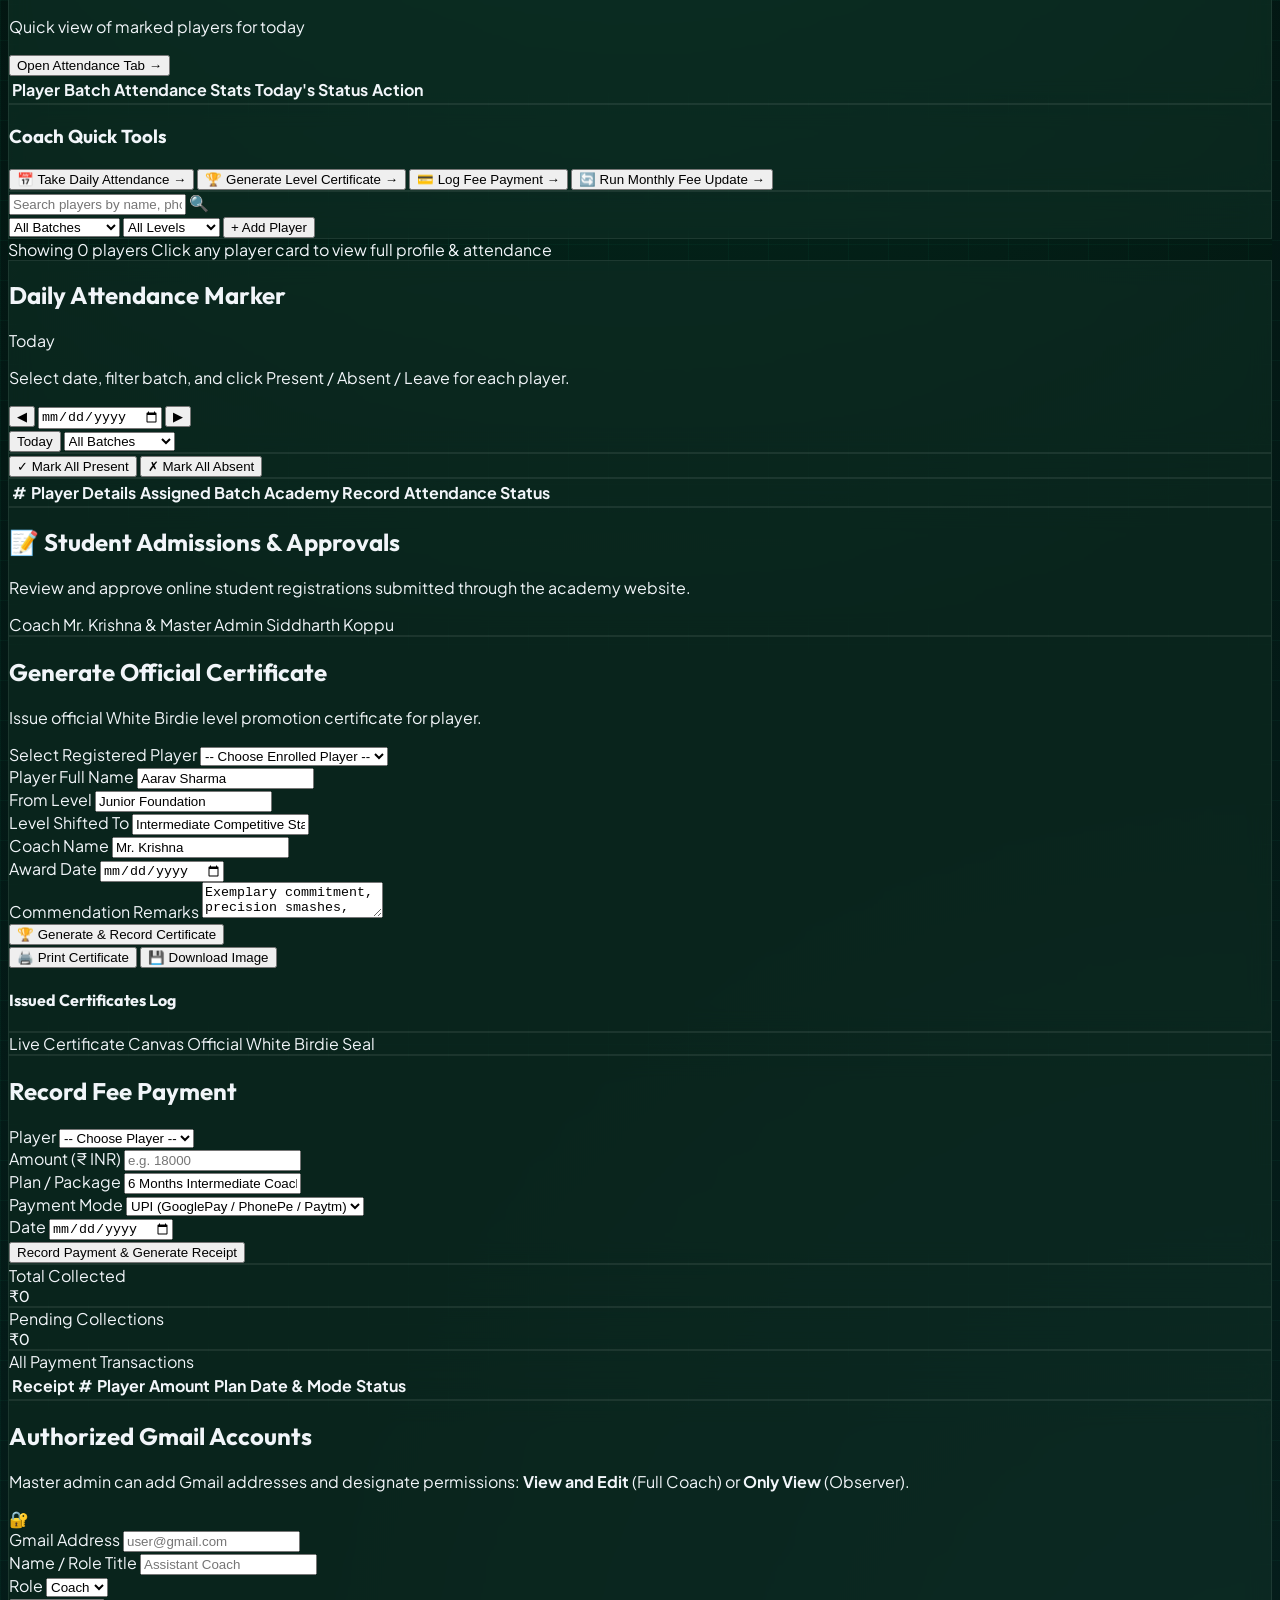
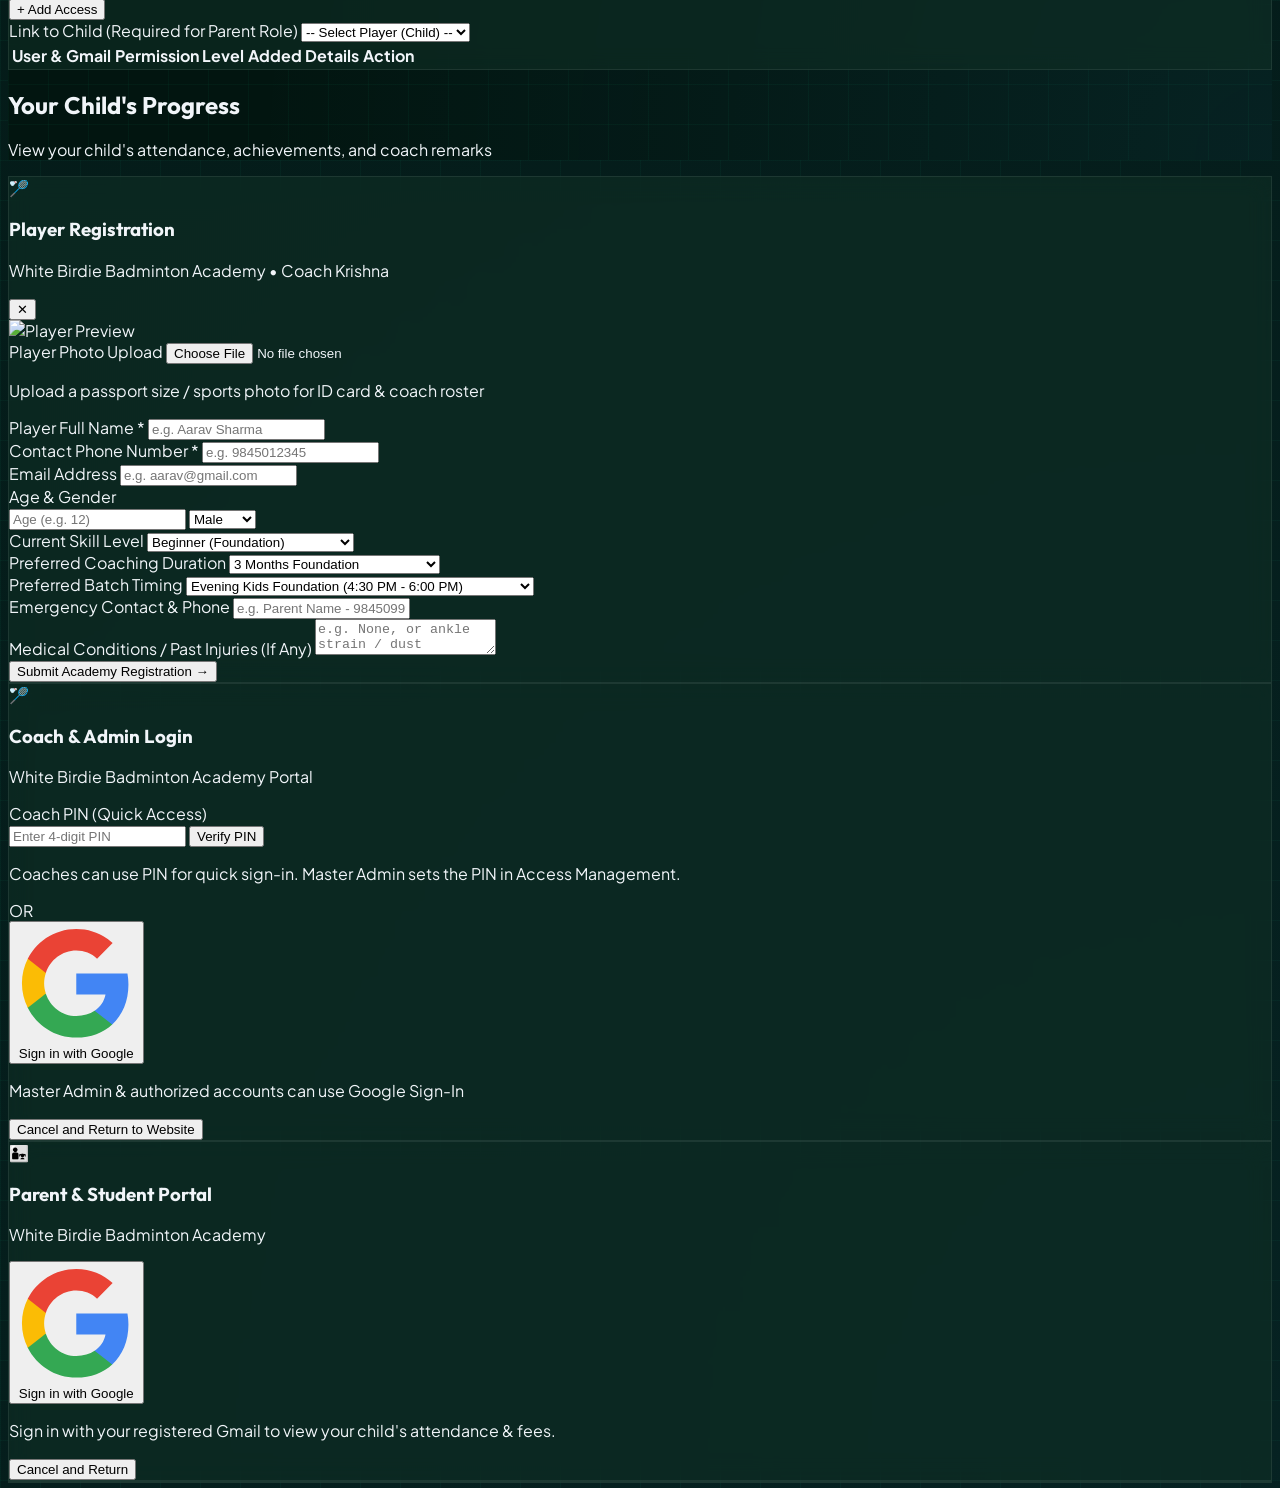
==== commit 9cb2383b: "Update White Birdie Badminton Academy website and coach portal" ====
--- a/index.html
+++ b/index.html
@@ -111,12 +111,12 @@
                 </div>
 
                 <!-- Desktop Navigation Links -->
-                <nav class="hidden lg:flex items-center gap-7 text-sm font-semibold text-slate-300">
-                    <a href="#about-coach" class="hover:text-emerald-400 transition-colors">Coach Krishna</a>
-                    <a href="#programs" class="hover:text-emerald-400 transition-colors">Coaching Batches</a>
-                    <a href="#facilities" class="hover:text-emerald-400 transition-colors">Courts & Facilities</a>
-                    <a href="#reviews" class="hover:text-emerald-400 transition-colors">Reviews</a>
-                    <a href="#location" class="hover:text-emerald-400 transition-colors">Location & Timings</a>
+                <nav class="hidden lg:flex items-center justify-center gap-8 md:gap-10 text-sm font-semibold text-slate-300 flex-1">
+                    <a href="#about-coach" class="hover:text-emerald-400 transition-colors whitespace-nowrap">Coach Krishna</a>
+                    <a href="#programs" class="hover:text-emerald-400 transition-colors whitespace-nowrap">Coaching Batches</a>
+                    <a href="#facilities" class="hover:text-emerald-400 transition-colors whitespace-nowrap">Courts & Facilities</a>
+                    <a href="#reviews" class="hover:text-emerald-400 transition-colors whitespace-nowrap">Reviews</a>
+                    <a href="#location" class="hover:text-emerald-400 transition-colors whitespace-nowrap">Location & Timings</a>
                 </nav>
 
                 <!-- Action Buttons -->
@@ -939,6 +939,11 @@
                                 <span class="flex items-center gap-2"><span>💳</span> Log Fee Payment</span>
                                 <span>→</span>
                             </button>
+
+                            <button onclick="window.wbCoachPortal.runMonthlyFeeUpdate()" class="require-edit-role w-full py-3 px-4 rounded-xl bg-purple-500/20 hover:bg-purple-500/30 text-purple-300 border border-purple-500/40 font-bold text-xs flex items-center justify-between transition">
+                                <span class="flex items-center gap-2"><span>🔄</span> Run Monthly Fee Update</span>
+                                <span>→</span>
+                            </button>
                         </div>
                     </div>
 
--- a/styles.css
+++ b/styles.css
@@ -98,6 +98,206 @@
     text-shadow: 0 0 15px rgba(0, 245, 155, 0.6);
 }
 
+/* ========== MOBILE RESPONSIVE IMPROVEMENTS ========== */
+
+/* Ensure viewport responsiveness */
+html {
+    -webkit-text-size-adjust: 100%;
+    -webkit-tap-highlight-color: transparent;
+}
+
+/* Mobile-first base adjustments */
+@media (max-width: 768px) {
+    body {
+        font-size: 14px;
+        line-height: 1.5;
+    }
+
+    /* Smaller headings on mobile */
+    h1 { font-size: 1.75rem !important; }
+    h2 { font-size: 1.5rem !important; }
+    h3 { font-size: 1.25rem !important; }
+    h4 { font-size: 1.1rem !important; }
+
+    /* Better touch targets - minimum 44x44px */
+    button, a, input[type="button"], input[type="submit"] {
+        min-height: 44px;
+        min-width: 44px;
+    }
+
+    /* Improve form inputs on mobile */
+    input, select, textarea {
+        font-size: 16px !important; /* Prevents zoom on iOS */
+    }
+
+    /* Stack cards vertically with better spacing */
+    .grid {
+        gap: 1rem !important;
+    }
+
+    /* Better padding on glass cards */
+    .glass-card {
+        padding: 1rem !important;
+    }
+
+    /* Responsive tables - scroll horizontally */
+    .overflow-x-auto {
+        -webkit-overflow-scrolling: touch;
+        scrollbar-width: thin;
+    }
+
+    /* Modal improvements for mobile */
+    #player-details-modal .glass-card-static,
+    #add-player-modal .glass-card-static,
+    #coach-pin-modal .glass-card-static {
+        max-width: 95vw !important;
+        max-height: 90vh !important;
+        overflow-y: auto;
+        margin: 1rem;
+    }
+
+    /* Smaller stat cards on mobile */
+    #pane-dashboard .grid {
+        grid-template-columns: repeat(2, 1fr) !important;
+    }
+
+    /* Stack navigation items */
+    nav a {
+        padding: 0.5rem 0;
+        display: block;
+    }
+
+    /* Better mobile header */
+    header .flex {
+        padding: 0.75rem !important;
+    }
+
+    /* Certificate preview adjustments */
+    #certificate-preview-card {
+        transform: scale(0.7);
+        transform-origin: top center;
+    }
+
+    /* Player cards - better mobile layout */
+    #players-grid-container {
+        grid-template-columns: 1fr !important;
+    }
+
+    /* Attendance table - compact view */
+    table {
+        font-size: 0.875rem;
+    }
+
+    table th,
+    table td {
+        padding: 0.5rem 0.25rem !important;
+    }
+
+    /* Filter controls - stack on mobile */
+    .flex-wrap {
+        flex-direction: column;
+        align-items: stretch !important;
+    }
+
+    .flex-wrap select,
+    .flex-wrap button {
+        width: 100%;
+    }
+
+    /* Better spacing for portal tabs */
+    .portal-tab-btn {
+        font-size: 0.75rem !important;
+        padding: 0.5rem 0.75rem !important;
+    }
+
+    /* Improve touch scrolling */
+    .space-x-2 {
+        -webkit-overflow-scrolling: touch;
+        scrollbar-width: none;
+    }
+
+    .space-x-2::-webkit-scrollbar {
+        display: none;
+    }
+}
+
+/* Tablet adjustments */
+@media (min-width: 768px) and (max-width: 1024px) {
+    #pane-dashboard .grid {
+        grid-template-columns: repeat(3, 1fr) !important;
+    }
+
+    #players-grid-container {
+        grid-template-columns: repeat(2, 1fr) !important;
+    }
+}
+
+/* Desktop refinements */
+@media (min-width: 1024px) {
+    #players-grid-container {
+        grid-template-columns: repeat(3, 1fr);
+    }
+}
+
+/* Large desktop */
+@media (min-width: 1440px) {
+    #players-grid-container {
+        grid-template-columns: repeat(4, 1fr);
+    }
+}
+
+/* Touch-friendly interactions */
+@media (hover: none) and (pointer: coarse) {
+    .hover\:scale-105:active {
+        transform: scale(0.95);
+    }
+
+    .glass-card:active {
+        transform: translateY(1px);
+    }
+
+    button:active {
+        opacity: 0.8;
+    }
+}
+
+/* Landscape phone optimizations */
+@media (max-width: 768px) and (orientation: landscape) {
+    #player-details-modal .glass-card-static {
+        max-height: 80vh !important;
+    }
+
+    .portal-tab-btn {
+        padding: 0.4rem 0.6rem !important;
+        font-size: 0.7rem !important;
+    }
+}
+
+/* Safe area insets for notched devices (iPhone X+) */
+@supports (padding: max(0px)) {
+    body {
+        padding-left: max(0px, env(safe-area-inset-left));
+        padding-right: max(0px, env(safe-area-inset-right));
+    }
+
+    header {
+        padding-left: max(1rem, env(safe-area-inset-left));
+        padding-right: max(1rem, env(safe-area-inset-right));
+    }
+}
+
+/* Prevent horizontal scroll on mobile */
+body {
+    overflow-x: hidden;
+}
+
+/* Better loading states for touch devices */
+@media (hover: none) {
+    .transition {
+        transition-duration: 150ms;
+    }
+}
+
 .neon-border-glow {
     box-shadow: 0 0 20px -3px rgba(16, 185, 129, 0.35);
 }
